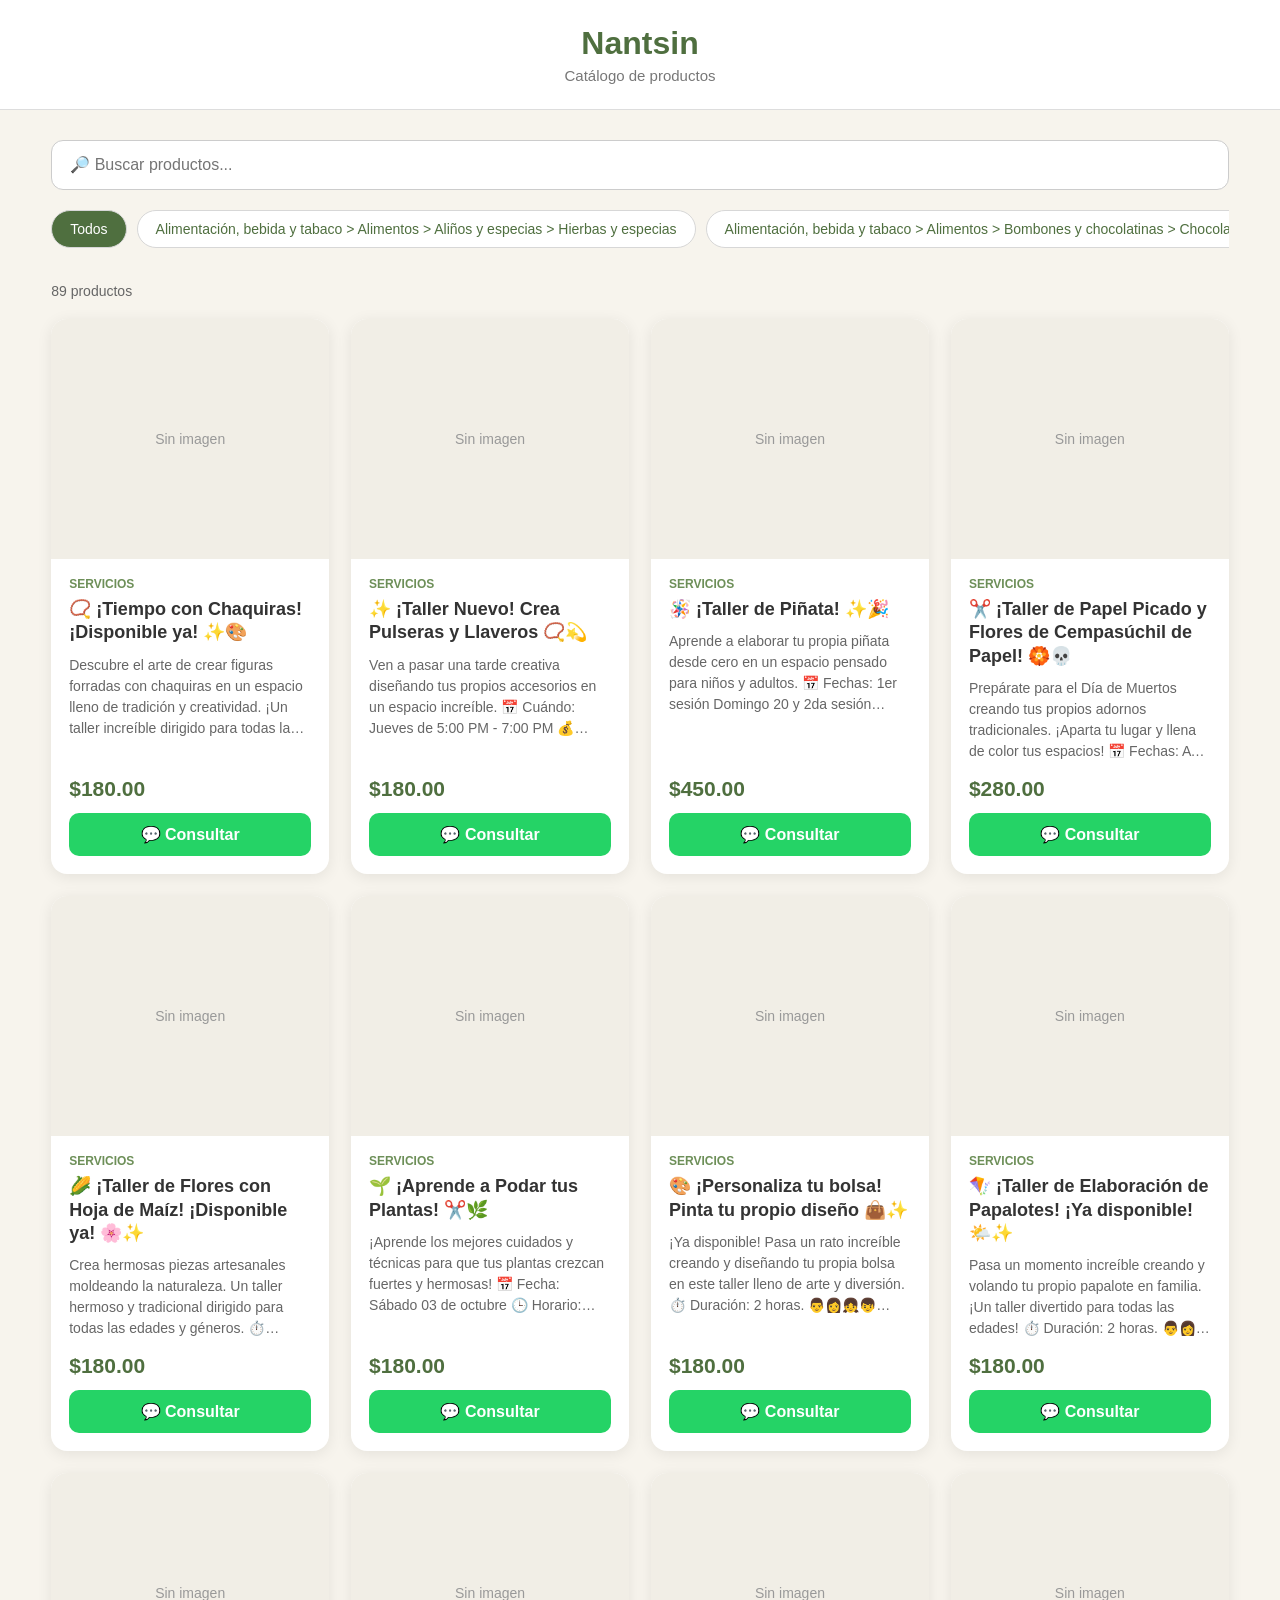
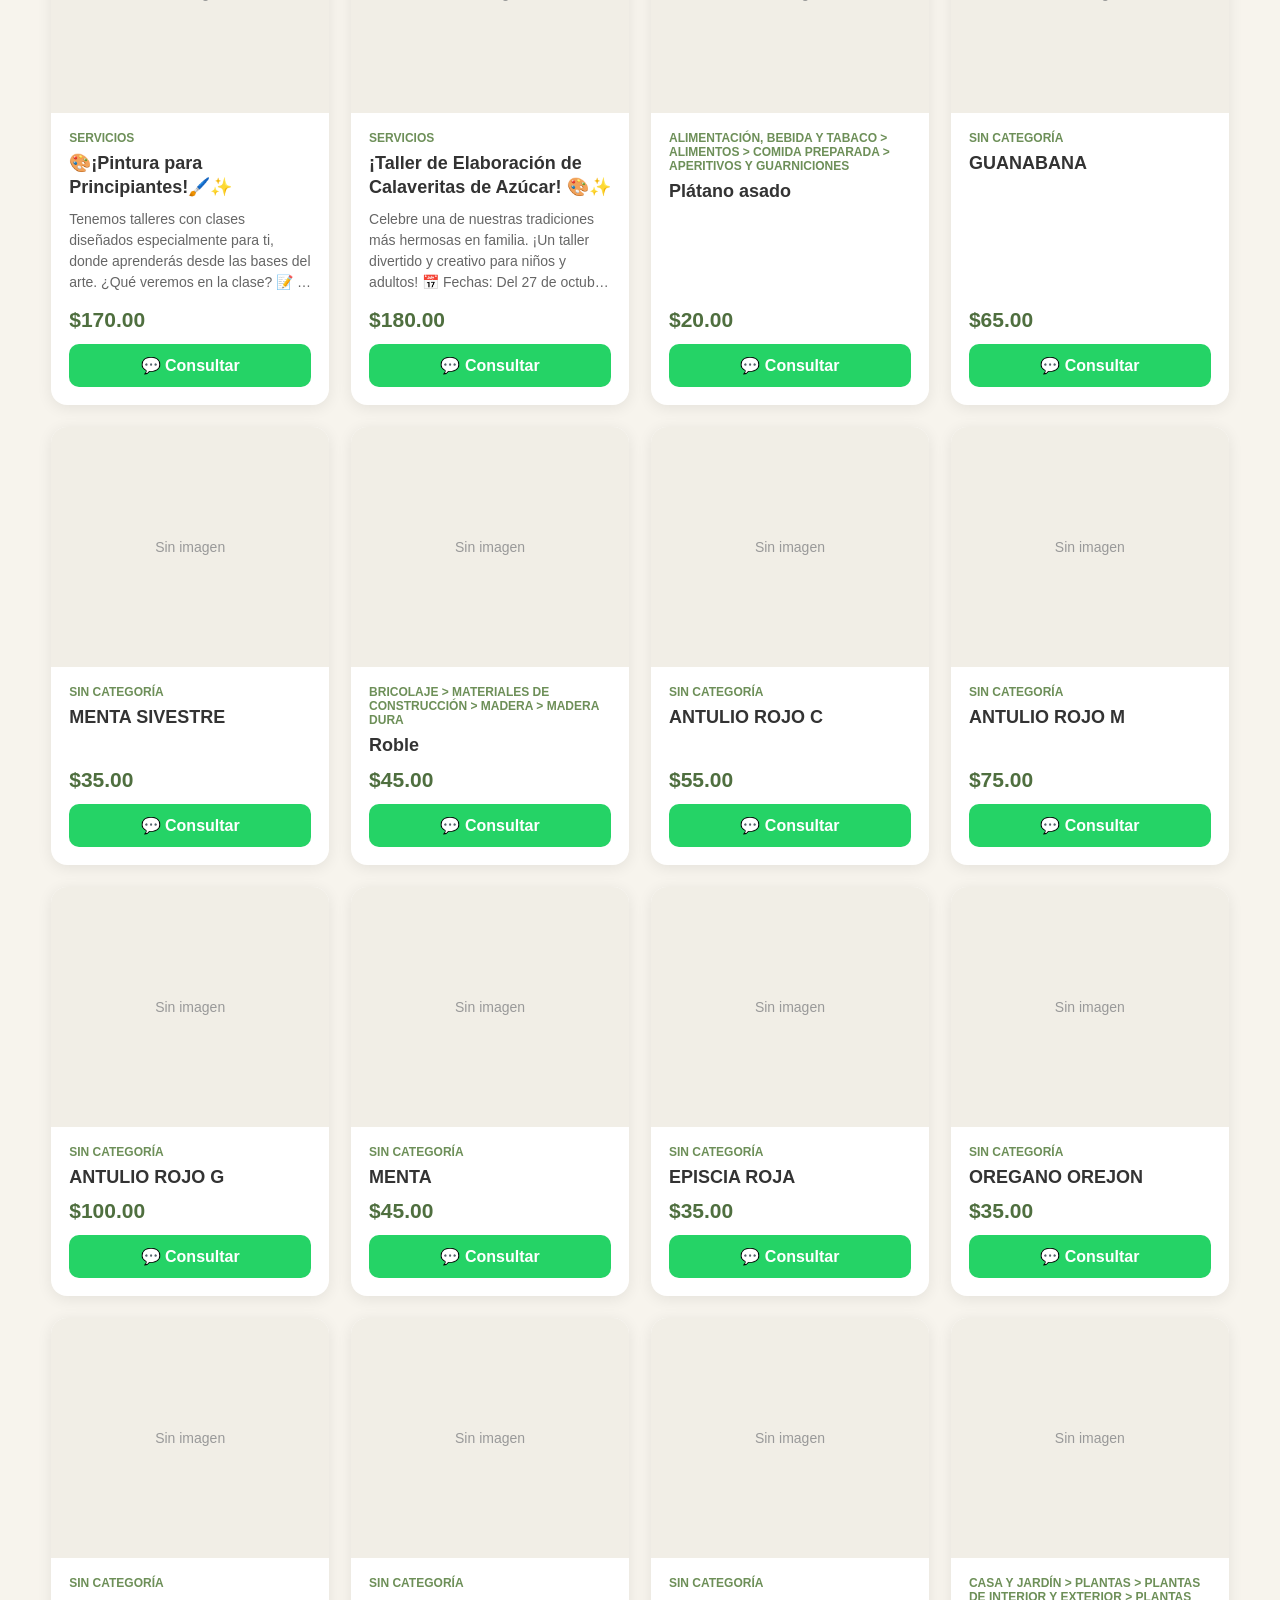
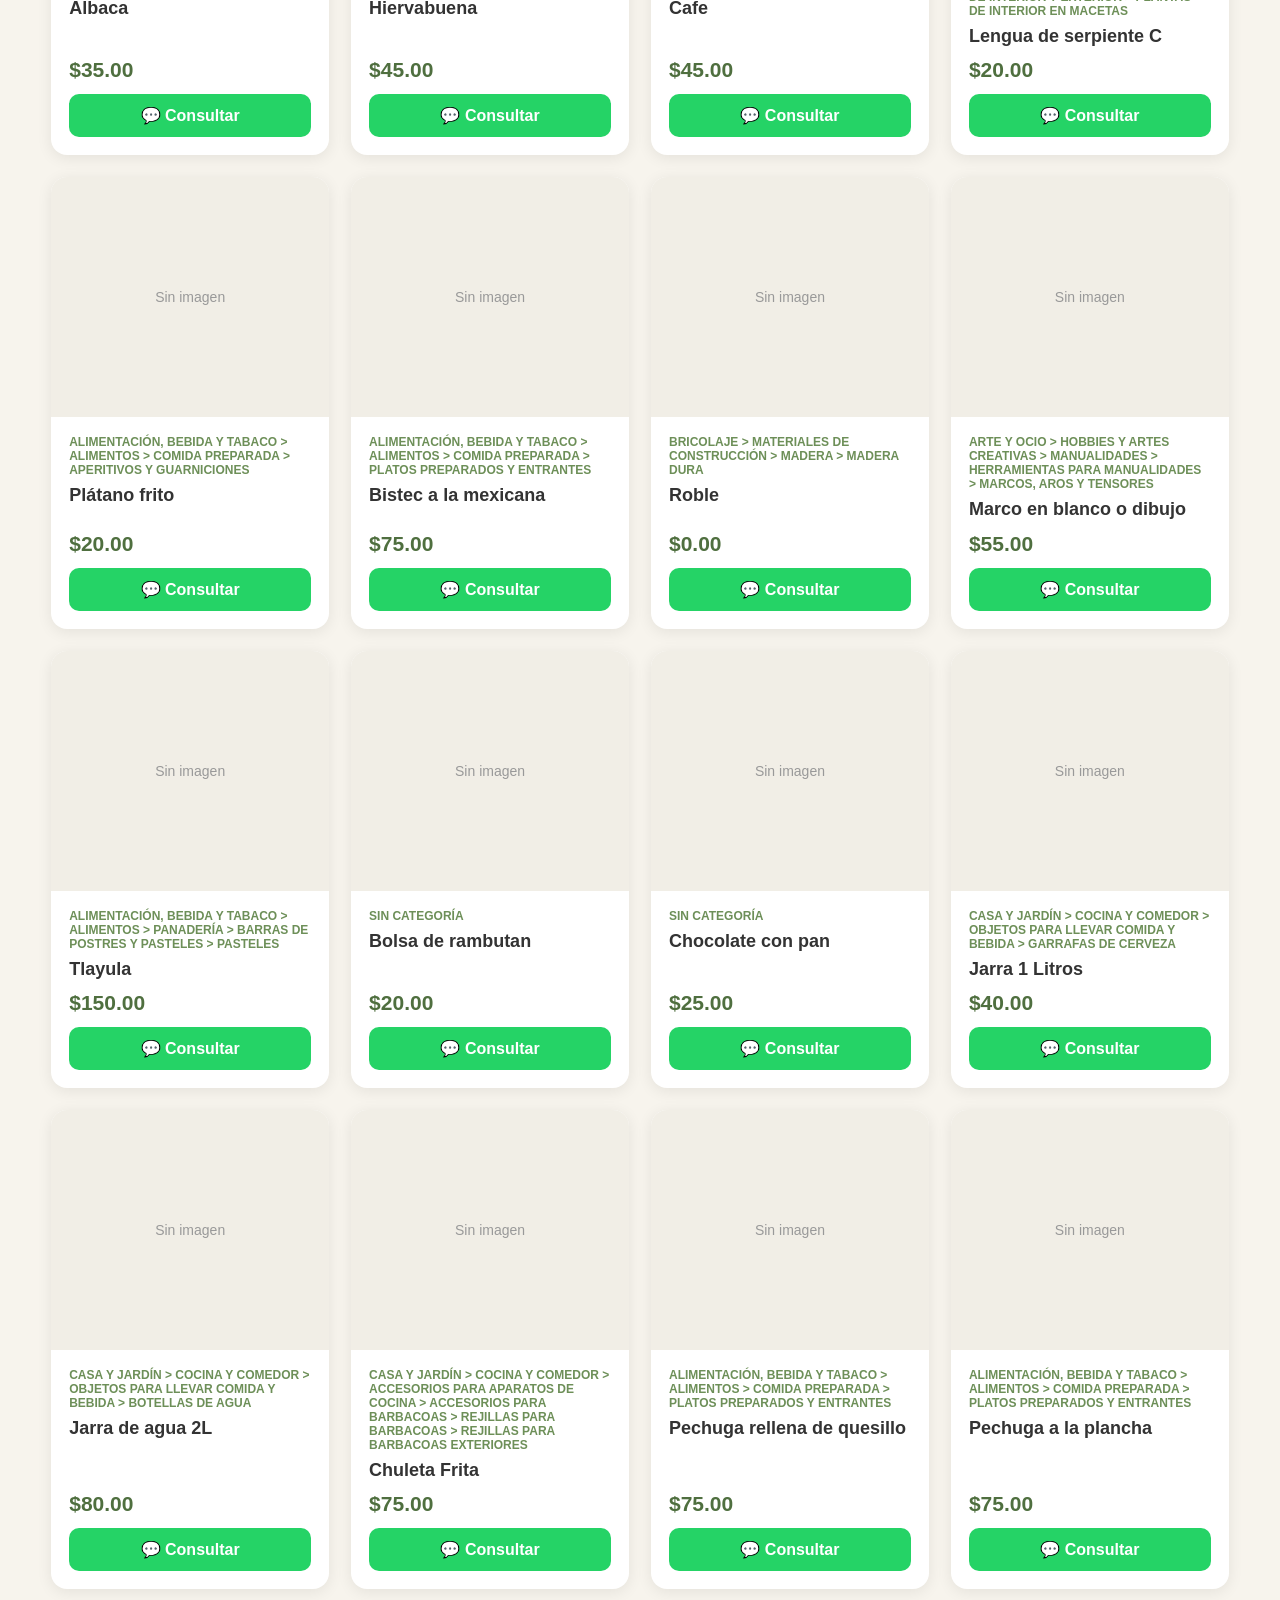
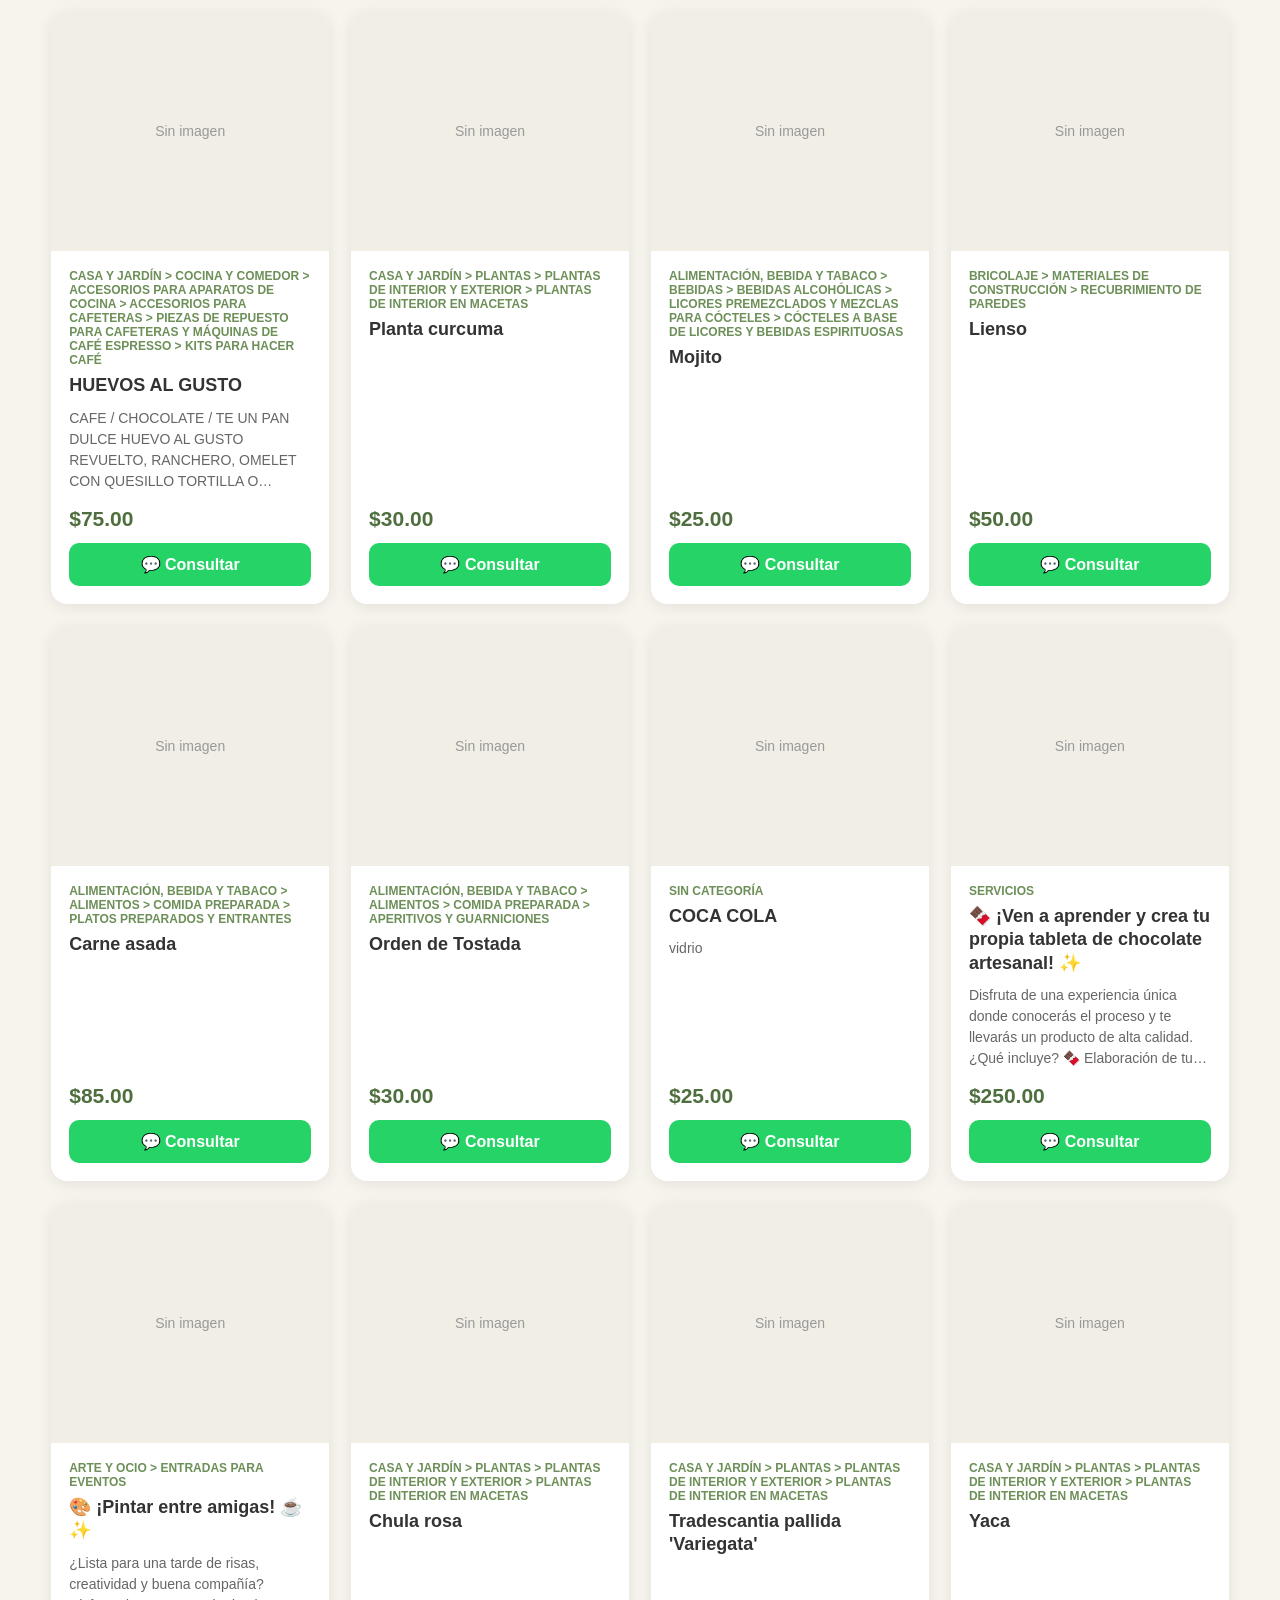
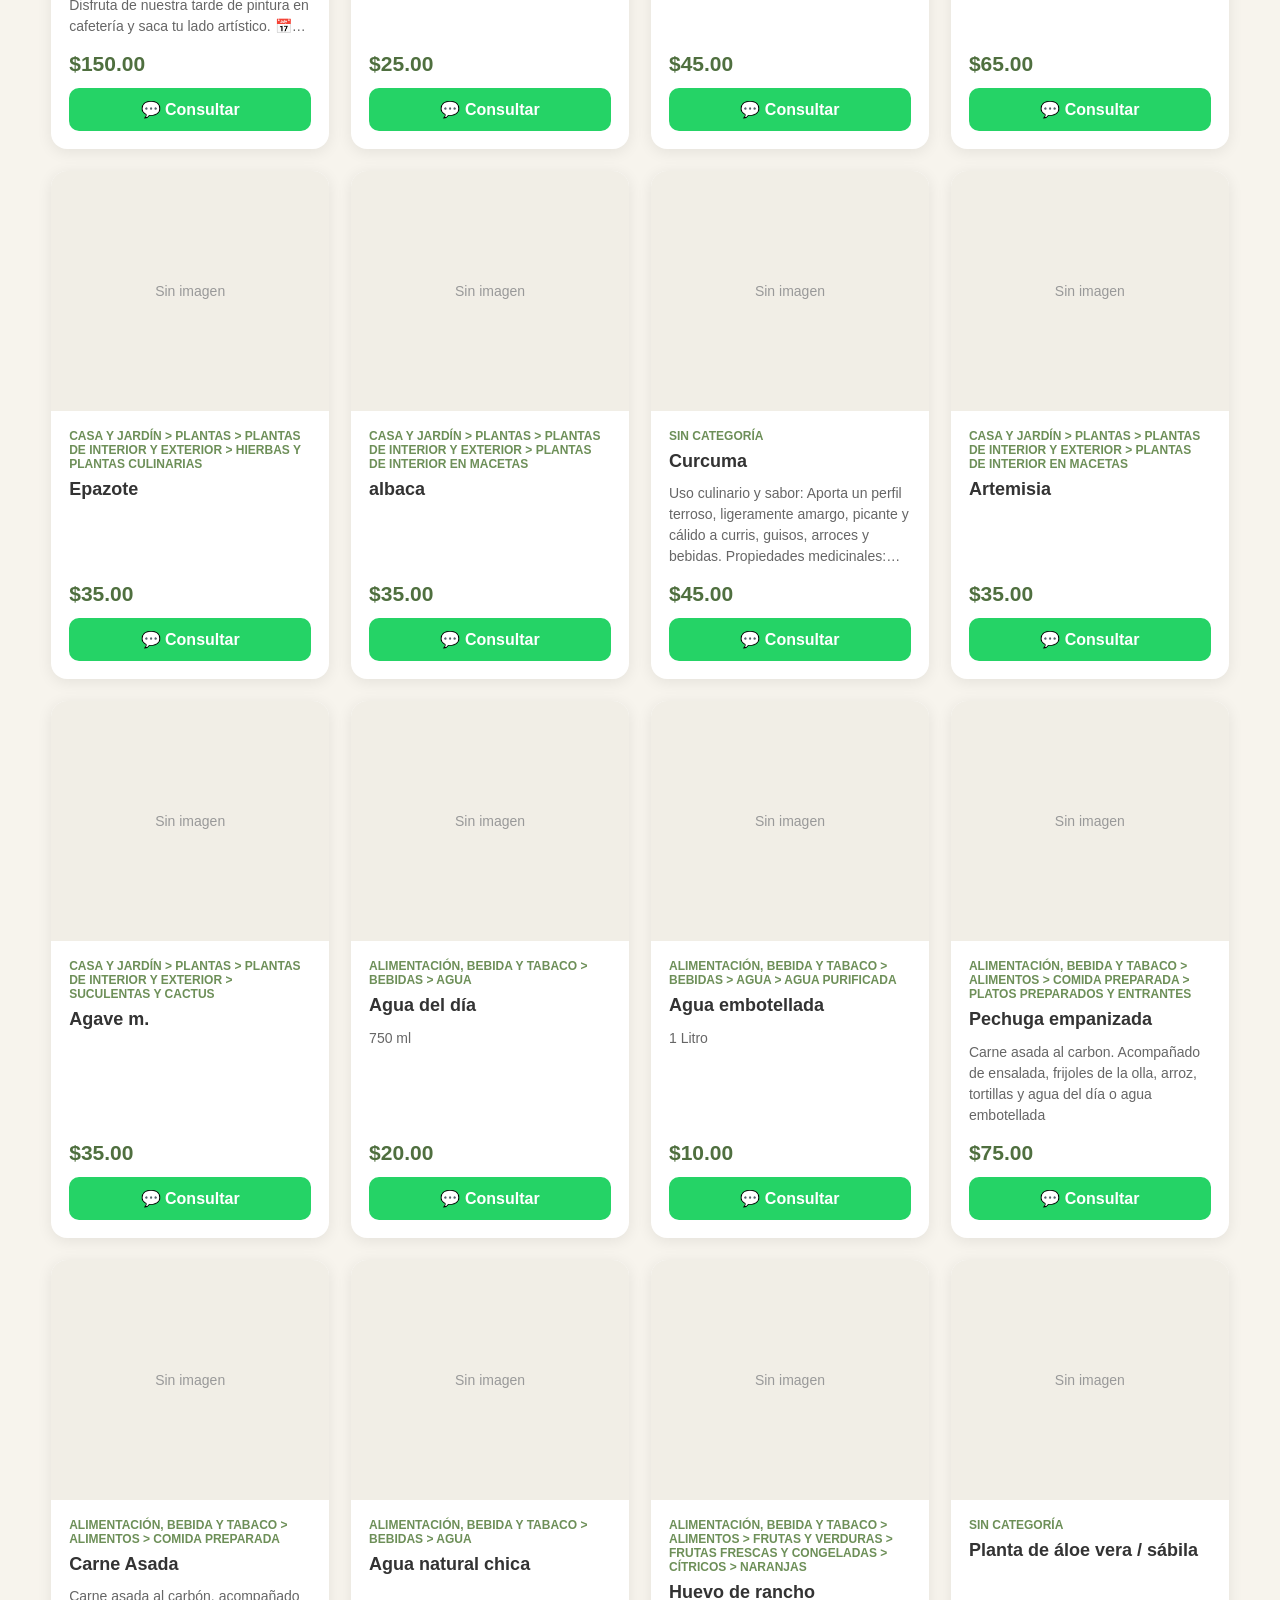
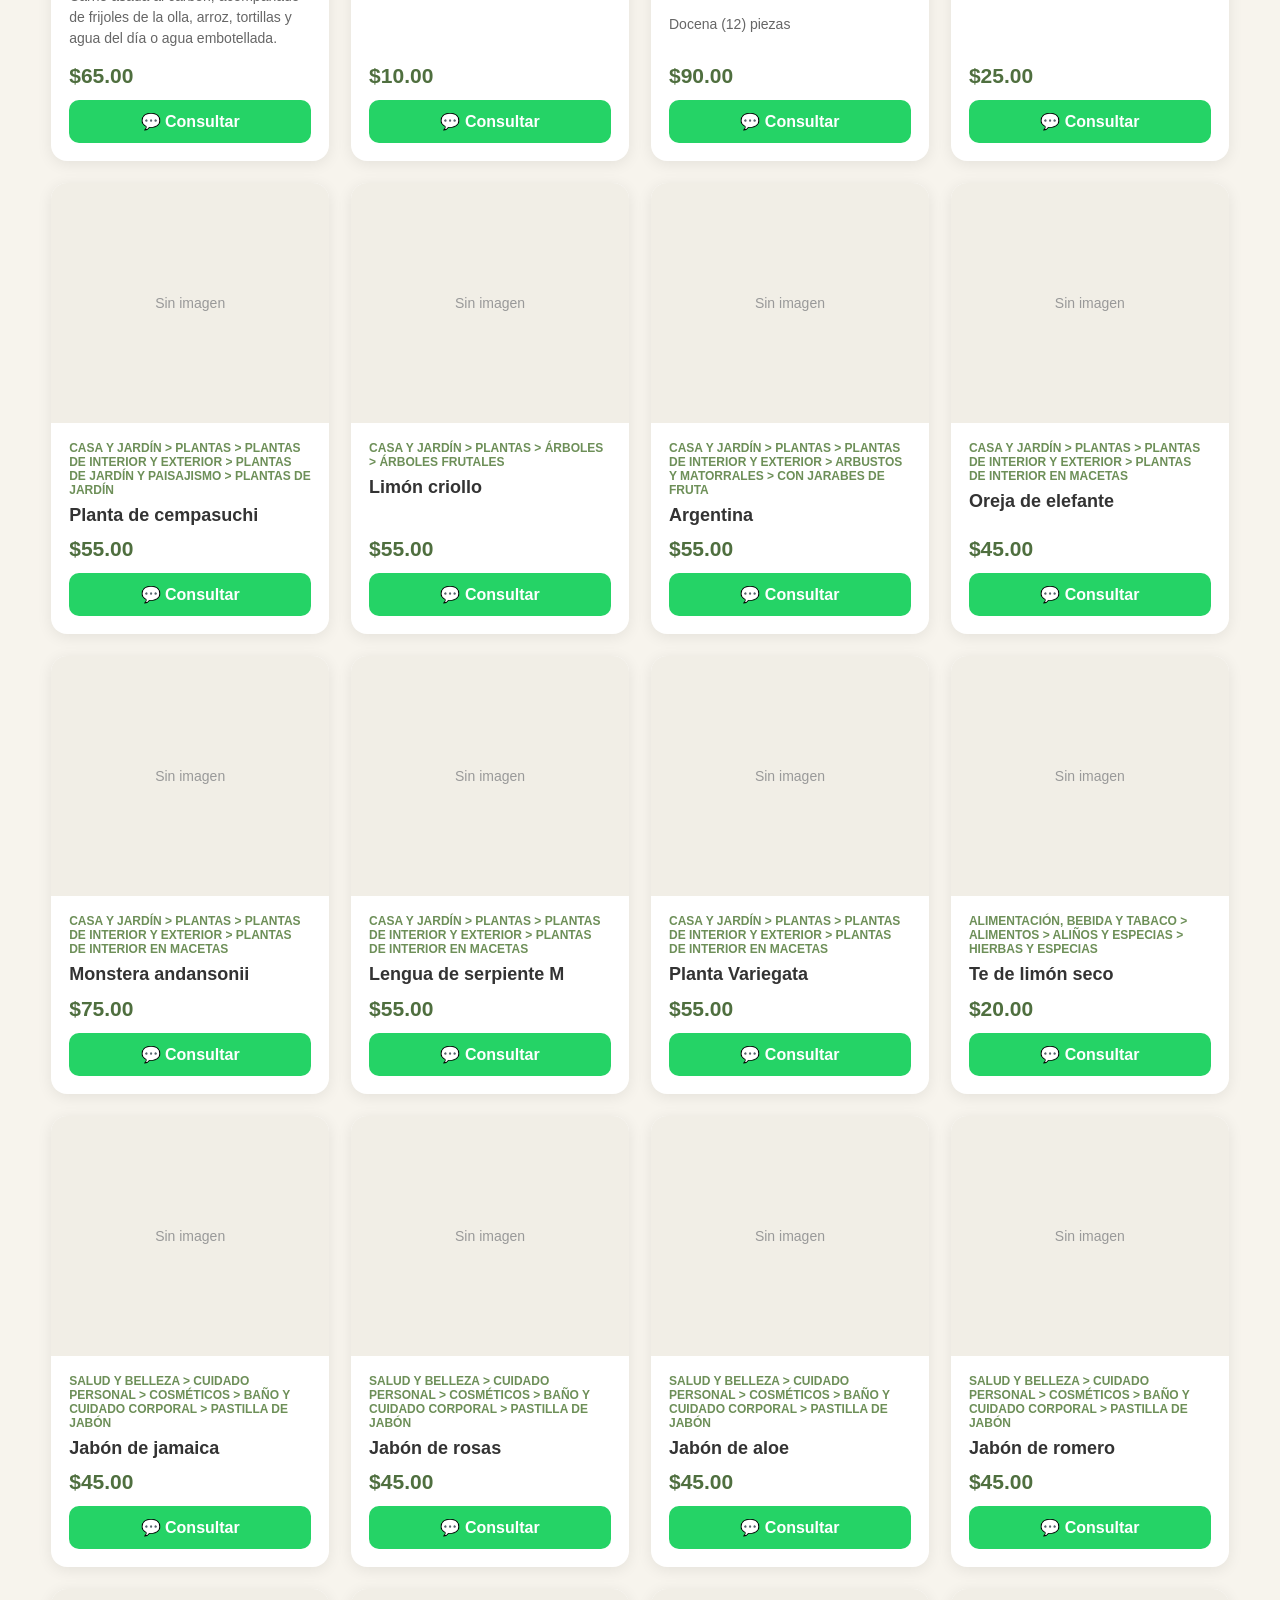
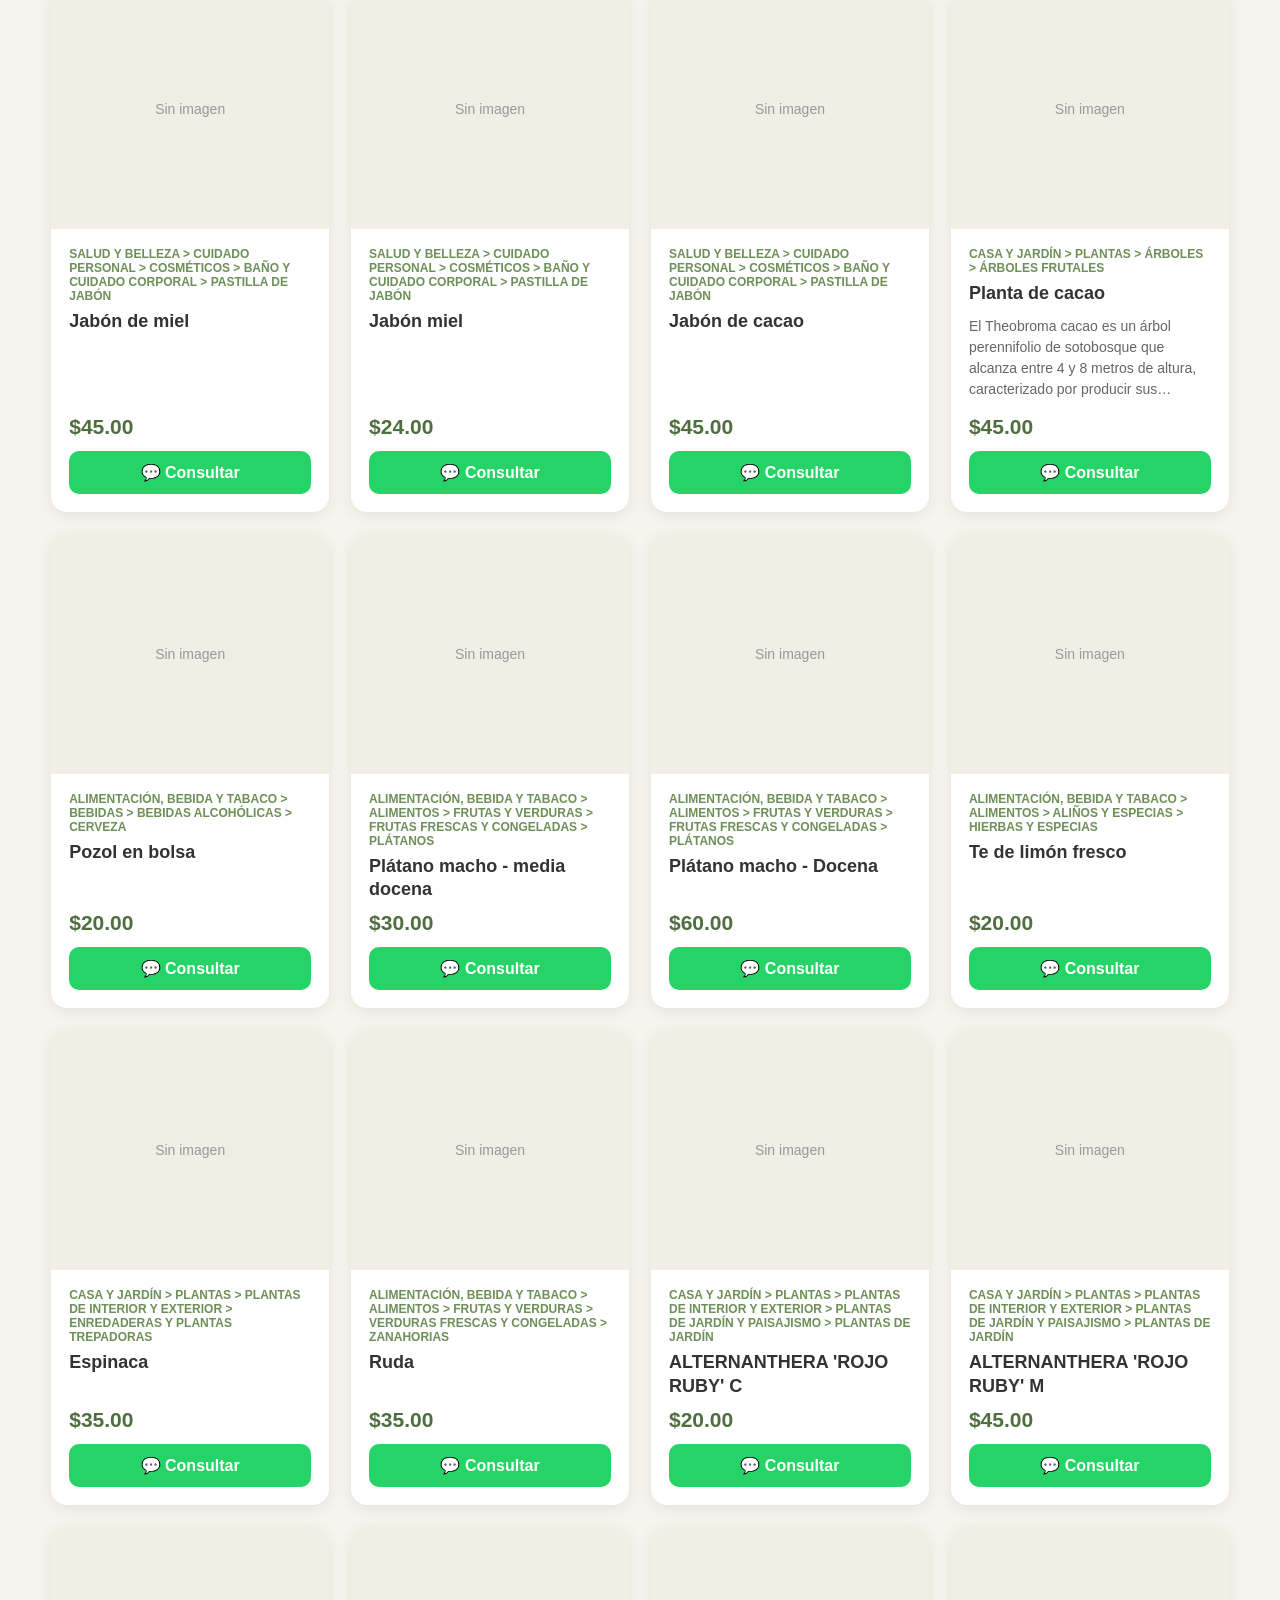
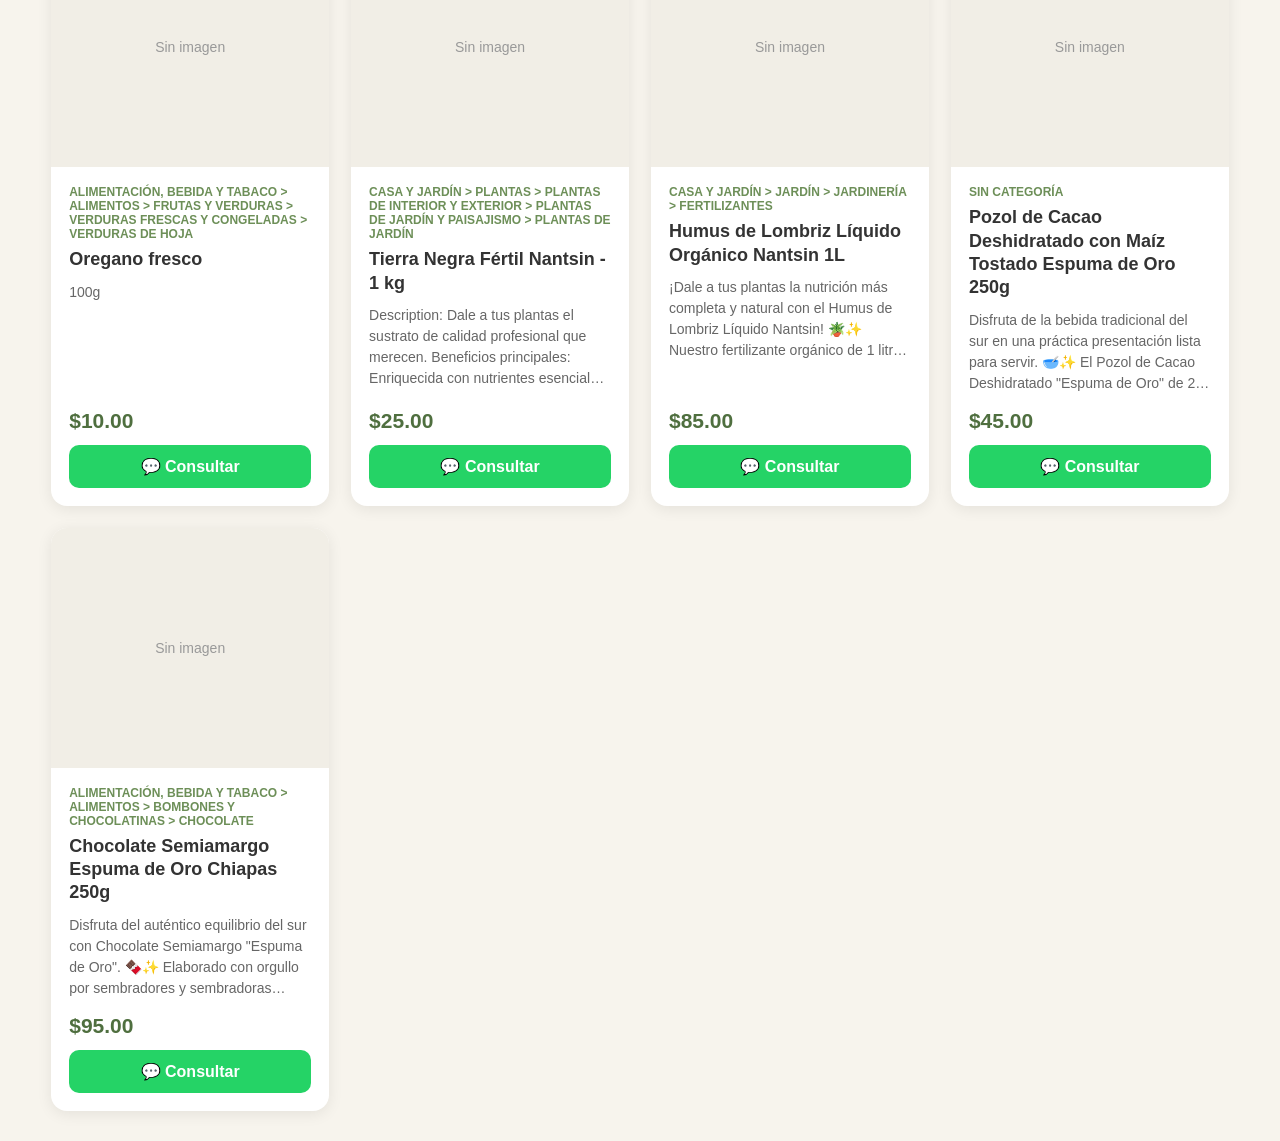
==== catalog.html @ 52c63699 "Update catalog.html" ====
<!DOCTYPE html>
<html lang="es">
<head>
    <meta charset="UTF-8">

    <meta name="viewport" content="width=device-width, initial-scale=1.0">

    <title>Catálogo | Nantsin</title>

    <meta
        name="description"
        content="Catálogo de productos Nantsin"
    >

    <style>
        * {
            box-sizing: border-box;
            margin: 0;
            padding: 0;
        }

        body {
            font-family: Arial, Helvetica, sans-serif;
            background: #f7f4ed;
            color: #333;
        }

        /* =========================
           ENCABEZADO
        ========================= */

        header {
            background: #ffffff;
            border-bottom: 1px solid #ddd;
            padding: 25px 20px;
            text-align: center;
            position: sticky;
            top: 0;
            z-index: 100;
        }

        .logo {
            font-size: 32px;
            font-weight: bold;
            color: #4f6f3f;
            margin-bottom: 5px;
        }

        .subtitle {
            color: #777;
            font-size: 15px;
        }

        /* =========================
           CONTENEDOR
        ========================= */

        .container {
            width: 92%;
            max-width: 1300px;
            margin: 30px auto;
        }

        /* =========================
           BUSCADOR
        ========================= */

        .search-container {
            margin-bottom: 20px;
        }

        #search {
            width: 100%;
            padding: 15px 18px;
            border: 1px solid #ccc;
            border-radius: 12px;
            font-size: 16px;
            outline: none;
            background: white;
        }

        #search:focus {
            border-color: #6d8f58;
            box-shadow: 0 0 0 3px rgba(109, 143, 88, 0.12);
        }

        /* =========================
           CATEGORÍAS
        ========================= */

        .categories {
            display: flex;
            gap: 10px;
            overflow-x: auto;
            padding-bottom: 10px;
            margin-bottom: 25px;
        }

        .category-btn {
            border: none;
            background: white;
            color: #4f6f3f;
            border: 1px solid #d7d7d7;
            padding: 10px 18px;
            border-radius: 25px;
            cursor: pointer;
            white-space: nowrap;
            font-size: 14px;
        }

        .category-btn:hover,
        .category-btn.active {
            background: #4f6f3f;
            color: white;
        }

        /* =========================
           CONTADOR
        ========================= */

        .results-info {
            margin-bottom: 20px;
            color: #666;
            font-size: 14px;
        }

        /* =========================
           PRODUCTOS
        ========================= */

        #products {
            display: grid;
            grid-template-columns: repeat(4, 1fr);
            gap: 22px;
        }

        .product-card {
            background: white;
            border-radius: 16px;
            overflow: hidden;
            box-shadow: 0 3px 15px rgba(0,0,0,0.08);
            transition: transform 0.2s ease, box-shadow 0.2s ease;
            display: flex;
            flex-direction: column;
        }

        .product-card:hover {
            transform: translateY(-4px);
            box-shadow: 0 8px 25px rgba(0,0,0,0.12);
        }

        .product-image-container {
            width: 100%;
            height: 240px;
            background: #f1eee6;
            overflow: hidden;
        }

        .product-image {
            width: 100%;
            height: 100%;
            object-fit: cover;
            display: block;
        }

        .no-image {
            width: 100%;
            height: 100%;
            display: flex;
            align-items: center;
            justify-content: center;
            color: #999;
            font-size: 14px;
        }

        .product-info {
            padding: 18px;
            display: flex;
            flex-direction: column;
            flex: 1;
        }

        .product-category {
            font-size: 12px;
            color: #6d8f58;
            font-weight: bold;
            text-transform: uppercase;
            margin-bottom: 7px;
        }

        .product-title {
            font-size: 18px;
            line-height: 1.3;
            margin-bottom: 10px;
            color: #333;
        }

        .product-description {
            font-size: 14px;
            line-height: 1.5;
            color: #666;
            margin-bottom: 15px;

            display: -webkit-box;
            -webkit-line-clamp: 4;
            -webkit-box-orient: vertical;
            overflow: hidden;
        }

        .product-bottom {
            margin-top: auto;
        }

        .product-price {
            font-size: 21px;
            font-weight: bold;
            color: #4f6f3f;
            margin-bottom: 12px;
        }

        .whatsapp-btn {
            display: block;
            width: 100%;
            padding: 12px;
            background: #25D366;
            color: white;
            text-align: center;
            text-decoration: none;
            border-radius: 10px;
            font-weight: bold;
            transition: background 0.2s ease;
        }

        .whatsapp-btn:hover {
            background: #1ebe5d;
        }

        /* =========================
           CARGANDO
        ========================= */

        #loading {
            text-align: center;
            padding: 60px 20px;
            color: #777;
            font-size: 18px;
        }

        /* =========================
           SIN RESULTADOS
        ========================= */

        #no-results {
            display: none;
            text-align: center;
            padding: 60px 20px;
            color: #777;
        }

        /* =========================
           MODAL
        ========================= */

        .modal {
            display: none;
            position: fixed;
            z-index: 1000;
            left: 0;
            top: 0;
            width: 100%;
            height: 100%;
            background: rgba(0,0,0,0.65);
            padding: 20px;
            overflow-y: auto;
        }

        .modal-content {
            background: white;
            width: 100%;
            max-width: 900px;
            margin: 40px auto;
            border-radius: 18px;
            overflow: hidden;
            position: relative;
        }

        .close-modal {
            position: absolute;
            right: 15px;
            top: 10px;
            width: 40px;
            height: 40px;
            border: none;
            border-radius: 50%;
            background: rgba(0,0,0,0.6);
            color: white;
            font-size: 25px;
            cursor: pointer;
            z-index: 5;
        }

        .modal-body {
            display: grid;
            grid-template-columns: 1fr 1fr;
        }

        .modal-image {
            width: 100%;
            min-height: 400px;
            object-fit: cover;
        }

        .modal-info {
            padding: 35px;
        }

        .modal-category {
            color: #6d8f58;
            font-weight: bold;
            font-size: 13px;
            text-transform: uppercase;
            margin-bottom: 10px;
        }

        .modal-title {
            font-size: 30px;
            margin-bottom: 15px;
            line-height: 1.2;
        }

        .modal-price {
            color: #4f6f3f;
            font-size: 27px;
            font-weight: bold;
            margin-bottom: 20px;
        }

        .modal-description {
            color: #555;
            line-height: 1.6;
            font-size: 15px;
            margin-bottom: 25px;
        }

        .modal-description p {
            margin-bottom: 10px;
        }

        .modal-description ul {
            margin-left: 20px;
            margin-bottom: 15px;
        }

        .modal-whatsapp {
            display: block;
            width: 100%;
            background: #25D366;
            color: white;
            padding: 15px;
            border-radius: 10px;
            text-align: center;
            text-decoration: none;
            font-weight: bold;
            font-size: 16px;
        }

        /* =========================
           RESPONSIVE
        ========================= */

        @media (max-width: 1100px) {

            #products {
                grid-template-columns: repeat(3, 1fr);
            }
        }

        @media (max-width: 800px) {

            #products {
                grid-template-columns: repeat(2, 1fr);
            }

            .modal-body {
                grid-template-columns: 1fr;
            }

            .modal-image {
                min-height: 280px;
                max-height: 400px;
            }

            .modal-info {
                padding: 25px;
            }
        }

        @media (max-width: 520px) {

            header {
                padding: 18px 15px;
            }

            .logo {
                font-size: 26px;
            }

            .container {
                width: 94%;
                margin: 20px auto;
            }

            #products {
                grid-template-columns: 1fr;
            }

            .product-image-container {
                height: 270px;
            }

            .modal {
                padding: 10px;
            }

            .modal-content {
                margin: 20px auto;
            }

            .modal-title {
                font-size: 24px;
            }
        }
    </style>
</head>

<body>

    <!-- =========================
         ENCABEZADO
    ========================== -->

    <header>

        <div class="logo">
            Nantsin
        </div>

        <div class="subtitle">
            Catálogo de productos
        </div>

    </header>


    <!-- =========================
         CONTENIDO
    ========================== -->

    <main class="container">

        <!-- BUSCADOR -->

        <div class="search-container">

            <input
                type="search"
                id="search"
                placeholder="🔎 Buscar productos..."
                autocomplete="off"
            >

        </div>


        <!-- CATEGORÍAS -->

        <div
            class="categories"
            id="categories"
        >

            <button
                class="category-btn active"
                data-category="all"
            >
                Todos
            </button>

        </div>


        <!-- INFORMACIÓN -->

        <div
            class="results-info"
            id="results-info"
        >
            Cargando productos...
        </div>


        <!-- CARGANDO -->

        <div id="loading">
            Cargando catálogo...
        </div>


        <!-- PRODUCTOS -->

        <div
            id="products"
            style="display:none;"
        >
        </div>


        <!-- SIN RESULTADOS -->

        <div id="no-results">

            <h2>No encontramos productos</h2>

            <p>
                Intenta con otra palabra o categoría.
            </p>

        </div>

    </main>


    <!-- =========================
         MODAL PRODUCTO
    ========================== -->

    <div
        class="modal"
        id="product-modal"
    >

        <div class="modal-content">

            <button
                class="close-modal"
                id="close-modal"
                aria-label="Cerrar"
            >
                ×
            </button>

            <div class="modal-body">

                <img
                    id="modal-image"
                    class="modal-image"
                    src=""
                    alt=""
                >

                <div class="modal-info">

                    <div
                        id="modal-category"
                        class="modal-category"
                    >
                    </div>

                    <h2
                        id="modal-title"
                        class="modal-title"
                    >
                    </h2>

                    <div
                        id="modal-price"
                        class="modal-price"
                    >
                    </div>

                    <div
                        id="modal-description"
                        class="modal-description"
                    >
                    </div>

                    <a
                        id="modal-whatsapp"
                        class="modal-whatsapp"
                        href="#"
                        target="_blank"
                    >
                        💬 Consultar por WhatsApp
                    </a>

                </div>

            </div>

        </div>

    </div>


    <!-- =========================
         JAVASCRIPT
    ========================== -->

    <script>

        /*
        ========================================
        CONFIGURACIÓN
        ========================================
        */

        const CSV_FILE = "products_export_1.csv";

        const WHATSAPP_NUMBER = "525584038535";


        /*
        ========================================
        VARIABLES
        ========================================
        */

        let products = [];

        let filteredProducts = [];

        let currentCategory = "all";


        /*
        ========================================
        ELEMENTOS HTML
        ========================================
        */

        const productsContainer =
            document.getElementById("products");

        const loading =
            document.getElementById("loading");

        const noResults =
            document.getElementById("no-results");

        const resultsInfo =
            document.getElementById("results-info");

        const searchInput =
            document.getElementById("search");

        const categoriesContainer =
            document.getElementById("categories");

        const modal =
            document.getElementById("product-modal");

        const closeModal =
            document.getElementById("close-modal");


        /*
        ========================================
        CARGAR CSV
        ========================================
        */

        async function loadCSV() {

            try {

                const response =
                    await fetch(CSV_FILE);

                if (!response.ok) {

                    throw new Error(
                        "No se pudo cargar el CSV"
                    );

                }

                const csvText =
                    await response.text();

                products =
                    parseCSV(csvText);

                /*
                Eliminar productos duplicados
                que Shopify genera por las imágenes
                adicionales.
                */

                products =
                    removeDuplicates(products);

                /*
                Solo productos activos
                y publicados.
                */

                products =
                    products.filter(product => {

                        const status =
                            String(product.Status || "")
                                .toLowerCase()
                                .trim();

                        const published =
                            String(product.Published || "")
                                .toLowerCase()
                                .trim();

                        return (
                            status === "active" &&
                            published === "true"
                        );

                    });


                filteredProducts =
                    [...products];


                createCategories();

                renderProducts();

                loading.style.display =
                    "none";

                productsContainer.style.display =
                    "grid";

            }

            catch (error) {

                console.error(error);

                loading.innerHTML = `
                    <p>
                        ❌ No se pudo cargar el catálogo.
                    </p>

                    <p style="font-size:14px;margin-top:10px;">
                        Verifica que
                        <strong>products_export_1.csv</strong>
                        esté en la misma carpeta que
                        <strong>catalog.html</strong>.
                    </p>
                `;

            }

        }


        /*
        ========================================
        PARSER CSV
        ========================================
        */

        function parseCSV(text) {

            const rows = [];

            let row = [];

            let value = "";

            let insideQuotes = false;


            for (let i = 0; i < text.length; i++) {

                const char = text[i];

                const nextChar =
                    text[i + 1];


                /*
                Comillas
                */

                if (char === '"') {

                    if (
                        insideQuotes &&
                        nextChar === '"'
                    ) {

                        value += '"';

                        i++;

                    }

                    else {

                        insideQuotes =
                            !insideQuotes;

                    }

                }


                /*
                Coma
                */

                else if (
                    char === "," &&
                    !insideQuotes
                ) {

                    row.push(value);

                    value = "";

                }


                /*
                Salto de línea
                */

                else if (
                    (char === "\n" || char === "\r") &&
                    !insideQuotes
                ) {

                    if (
                        char === "\r" &&
                        nextChar === "\n"
                    ) {

                        i++;

                    }

                    row.push(value);

                    value = "";

                    if (row.length > 1) {

                        rows.push(row);

                    }

                    row = [];

                }


                else {

                    value += char;

                }

            }


            /*
            Última fila
            */

            if (value.length > 0 || row.length > 0) {

                row.push(value);

                rows.push(row);

            }


            if (rows.length === 0) {

                return [];

            }


            /*
            Primera fila = encabezados
            */

            const headers =
                rows[0].map(header =>
                    header.trim()
                );


            /*
            Convertir filas a objetos
            */

            return rows
                .slice(1)
                .map(row => {

                    const product = {};

                    headers.forEach(
                        (header, index) => {

                            product[header] =
                                row[index] || "";

                        }
                    );

                    return product;

                });

        }


        /*
        ========================================
        ELIMINAR DUPLICADOS
        ========================================
        */

        function removeDuplicates(list) {

            const unique = new Map();


            list.forEach(product => {

                const handle =
                    product.Handle;

                if (!handle) {

                    return;

                }


                /*
                Si ya existe el producto,
                conservamos la primera imagen.
                */

                if (!unique.has(handle)) {

                    unique.set(
                        handle,
                        product
                    );

                }

            });


            return Array.from(
                unique.values()
            );

        }


        /*
        ========================================
        CATEGORÍAS
        ========================================
        */

        function createCategories() {

            const categorySet =
                new Set();


            products.forEach(product => {

                const category =
                    product["Product Category"];

                if (category) {

                    categorySet.add(
                        category.trim()
                    );

                }

            });


            Array.from(categorySet)
                .sort()
                .forEach(category => {

                    const button =
                        document.createElement("button");

                    button.className =
                        "category-btn";

                    button.dataset.category =
                        category;

                    button.textContent =
                        category;

                    categoriesContainer
                        .appendChild(button);

                });


            /*
            Eventos
            */

            document
                .querySelectorAll(".category-btn")
                .forEach(button => {

                    button.addEventListener(
                        "click",
                        () => {

                            document
                                .querySelectorAll(
                                    ".category-btn"
                                )
                                .forEach(btn =>
                                    btn.classList.remove(
                                        "active"
                                    )
                                );


                            button.classList.add(
                                "active"
                            );


                            currentCategory =
                                button.dataset.category;


                            filterProducts();

                        }
                    );

                });

        }


        /*
        ========================================
        FILTRAR PRODUCTOS
        ========================================
        */

        function filterProducts() {

            const search =
                searchInput.value
                    .toLowerCase()
                    .trim();


            filteredProducts =
                products.filter(product => {

                    const title =
                        String(
                            product.Title || ""
                        ).toLowerCase();


                    const description =
                        String(
                            product["Body (HTML)"] || ""
                        ).toLowerCase();


                    const category =
                        String(
                            product["Product Category"] || ""
                        ).toLowerCase();


                    /*
                    Buscar
                    */

                    const matchesSearch =
                        !search ||
                        title.includes(search) ||
                        description.includes(search) ||
                        category.includes(search);


                    /*
                    Categoría
                    */

                    const matchesCategory =
                        currentCategory === "all" ||
                        product["Product Category"] ===
                        currentCategory;


                    return (
                        matchesSearch &&
                        matchesCategory
                    );

                });


            renderProducts();

        }


        /*
        ========================================
        BUSCADOR
        ========================================
        */

        searchInput.addEventListener(
            "input",
            filterProducts
        );


        /*
        ========================================
        MOSTRAR PRODUCTOS
        ========================================
        */

        function renderProducts() {

            productsContainer.innerHTML = "";


            resultsInfo.textContent =
                `${filteredProducts.length} producto${
                    filteredProducts.length !== 1
                        ? "s"
                        : ""
                }`;


            if (
                filteredProducts.length === 0
            ) {

                noResults.style.display =
                    "block";

                productsContainer.style.display =
                    "none";

                return;

            }


            noResults.style.display =
                "none";

            productsContainer.style.display =
                "grid";


            filteredProducts.forEach(
                (product, index) => {

                    const card =
                        createProductCard(
                            product,
                            index
                        );

                    productsContainer
                        .appendChild(card);

                }
            );

        }


        /*
        ========================================
        CREAR TARJETA
        ========================================
        */

        function createProductCard(
            product,
            index
        ) {

            const card =
                document.createElement("article");

            card.className =
                "product-card";


            /*
            Datos
            */

            const title =
                product.Title ||
                "Producto sin nombre";


            const category =
                product["Product Category"] ||
                "";


            const description =
                cleanDescription(
                    product["Body (HTML)"] ||
                    ""
                );


            const image =
                product["Image Src"] ||
                "";


            const price =
                product["Variant Price"];


            /*
            Imagen
            */

            let imageHTML = "";

            if (image) {

                imageHTML = `
                    <img
                        class="product-image"
                        src="${escapeHTML(image)}"
                        alt="${escapeHTML(title)}"
                        loading="lazy"
                        onerror="this.parentElement.innerHTML='<div class=&quot;no-image&quot;>Sin imagen</div>'"
                    >
                `;

            }

            else {

                imageHTML = `
                    <div class="no-image">
                        Sin imagen
                    </div>
                `;

            }


            /*
            Precio
            */

            let priceHTML = "";

            if (price) {

                priceHTML =
                    formatPrice(price);

            }
            else {

                priceHTML =
                    "Consultar";

            }


            /*
            WhatsApp
            */

            const whatsappMessage =
                `Hola, me interesa el producto: ${title}`;


            const whatsappURL =
                `https://wa.me/${WHATSAPP_NUMBER}?text=${
                    encodeURIComponent(
                        whatsappMessage
                    )
                }`;


            /*
            HTML
            */

            card.innerHTML = `

                <div
                    class="product-image-container"
                >

                    ${imageHTML}

                </div>


                <div class="product-info">

                    ${
                        category
                        ? `
                            <div class="product-category">
                                ${escapeHTML(category)}
                            </div>
                        `
                        : ""
                    }


                    <h2 class="product-title">
                        ${escapeHTML(title)}
                    </h2>


                    ${
                        description
                        ? `
                            <div class="product-description">
                                ${escapeHTML(description)}
                            </div>
                        `
                        : ""
                    }


                    <div class="product-bottom">

                        <div class="product-price">
                            ${priceHTML}
                        </div>


                        <a
                            href="${whatsappURL}"
                            target="_blank"
                            class="whatsapp-btn"
                        >
                            💬 Consultar
                        </a>

                    </div>

                </div>

            `;


            /*
            Abrir detalle
            al hacer clic en la tarjeta
            */

            card.addEventListener(
                "click",
                function(event) {

                    /*
                    Si hizo clic en WhatsApp,
                    no abrir modal.
                    */

                    if (
                        event.target.closest(
                            ".whatsapp-btn"
                        )
                    ) {

                        return;

                    }


                    openModal(product);

                }
            );


            return card;

        }


        /*
        ========================================
        MODAL
        ========================================
        */

        function openModal(product) {

            const title =
                product.Title ||
                "Producto";


            const category =
                product["Product Category"] ||
                "";


            const image =
                product["Image Src"] ||
                "";


            const price =
                product["Variant Price"];


            const description =
                product["Body (HTML)"] ||
                "";


            /*
            Datos
            */

            document.getElementById(
                "modal-title"
            ).textContent =
                title;


            document.getElementById(
                "modal-category"
            ).textContent =
                category;


            document.getElementById(
                "modal-price"
            ).textContent =
                price
                    ? formatPrice(price)
                    : "Consultar";


            /*
            Descripción

            Aquí sí permitimos el HTML
            proveniente del CSV porque
            viene de Body (HTML).
            */

            document.getElementById(
                "modal-description"
            ).innerHTML =
                sanitizeHTML(description);


            /*
            Imagen
            */

            const modalImage =
                document.getElementById(
                    "modal-image"
                );


            if (image) {

                modalImage.src =
                    image;

                modalImage.alt =
                    title;

                modalImage.style.display =
                    "block";

            }

            else {

                modalImage.style.display =
                    "none";

            }


            /*
            WhatsApp
            */

            const message =
                `Hola, me interesa el producto: ${title}`;


            document.getElementById(
                "modal-whatsapp"
            ).href =
                `https://wa.me/${WHATSAPP_NUMBER}?text=${
                    encodeURIComponent(message)
                }`;


            /*
            Mostrar
            */

            modal.style.display =
                "block";


            document.body.style.overflow =
                "hidden";

        }


        /*
        ========================================
        CERRAR MODAL
        ========================================
        */

        function closeProductModal() {

            modal.style.display =
                "none";

            document.body.style.overflow =
                "";

        }


        closeModal.addEventListener(
            "click",
            closeProductModal
        );


        modal.addEventListener(
            "click",
            function(event) {

                if (
                    event.target === modal
                ) {

                    closeProductModal();

                }

            }
        );


        document.addEventListener(
            "keydown",
            function(event) {

                if (
                    event.key === "Escape"
                ) {

                    closeProductModal();

                }

            }
        );


        /*
        ========================================
        LIMPIAR DESCRIPCIÓN
        ========================================
        */

        function cleanDescription(html) {

            const temporary =
                document.createElement("div");

            temporary.innerHTML =
                html;


            return (
                temporary.textContent ||
                temporary.innerText ||
                ""
            )
                .replace(/\s+/g, " ")
                .trim();

        }


        /*
        ========================================
        FORMATEAR PRECIO
        ========================================
        */

        function formatPrice(price) {

            const number =
                Number(
                    String(price)
                        .replace(/,/g, "")
                );


            if (
                Number.isNaN(number)
            ) {

                return `$${price}`;

            }


            return number.toLocaleString(
                "es-MX",
                {
                    style: "currency",
                    currency: "MXN"
                }
            );

        }


        /*
        ========================================
        ESCAPAR HTML
        ========================================
        */

        function escapeHTML(value) {

            return String(value)
                .replace(/&/g, "&amp;")
                .replace(/</g, "&lt;")
                .replace(/>/g, "&gt;")
                .replace(/"/g, "&quot;")
                .replace(/'/g, "&#039;");

        }


        /*
        ========================================
        SANITIZAR HTML
        ========================================
        */

        function sanitizeHTML(html) {

            const temporary =
                document.createElement("div");

            temporary.innerHTML =
                html;


            /*
            Eliminar elementos peligrosos
            */

            temporary
                .querySelectorAll(
                    "script, iframe, object, embed, style"
                )
                .forEach(element =>
                    element.remove()
                );


            /*
            Eliminar atributos peligrosos
            */

            temporary
                .querySelectorAll("*")
                .forEach(element => {

                    Array.from(
                        element.attributes
                    ).forEach(attribute => {

                        if (
                            attribute.name
                                .toLowerCase()
                                .startsWith("on")
                        ) {

                            element.removeAttribute(
                                attribute.name
                            );

                        }

                    });

                });


            return temporary.innerHTML;

        }


        /*
        ========================================
        INICIAR CATÁLOGO
        ========================================
        */

        loadCSV();

    </script>

</body>
</html>
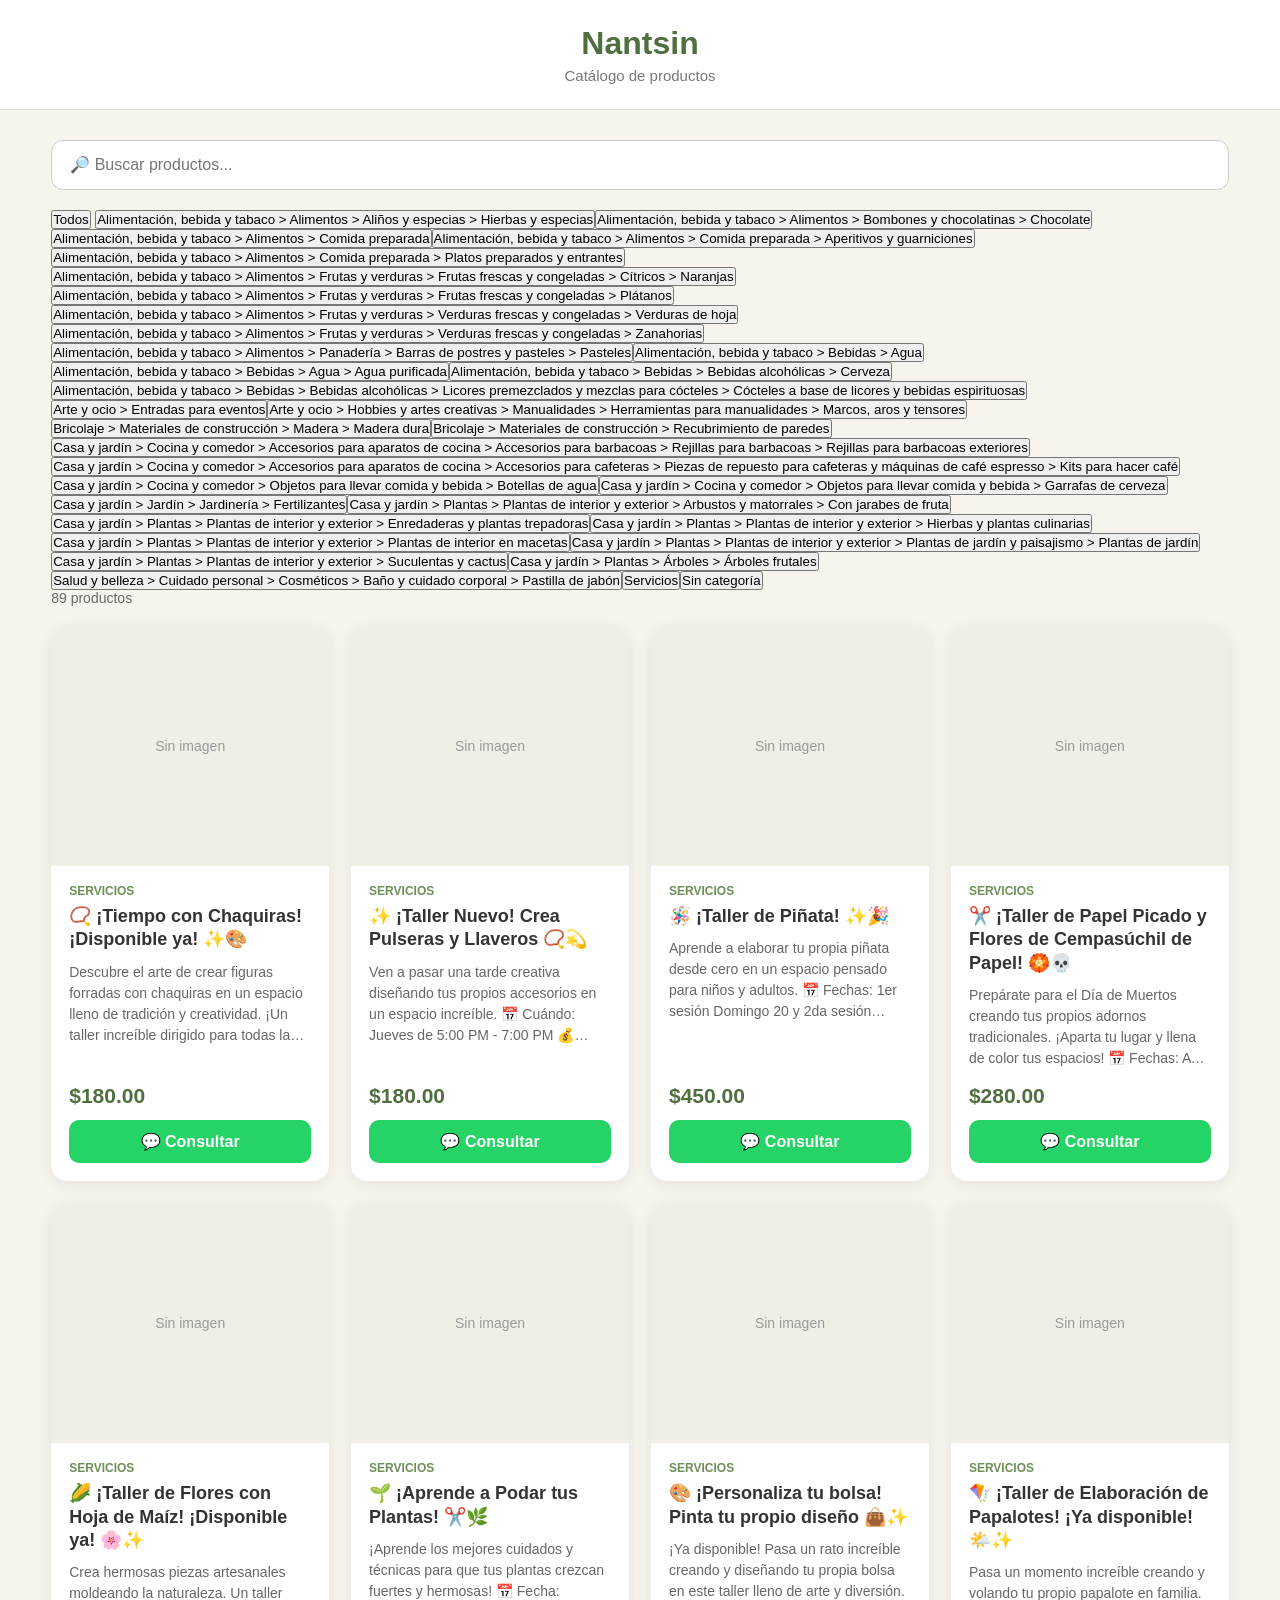
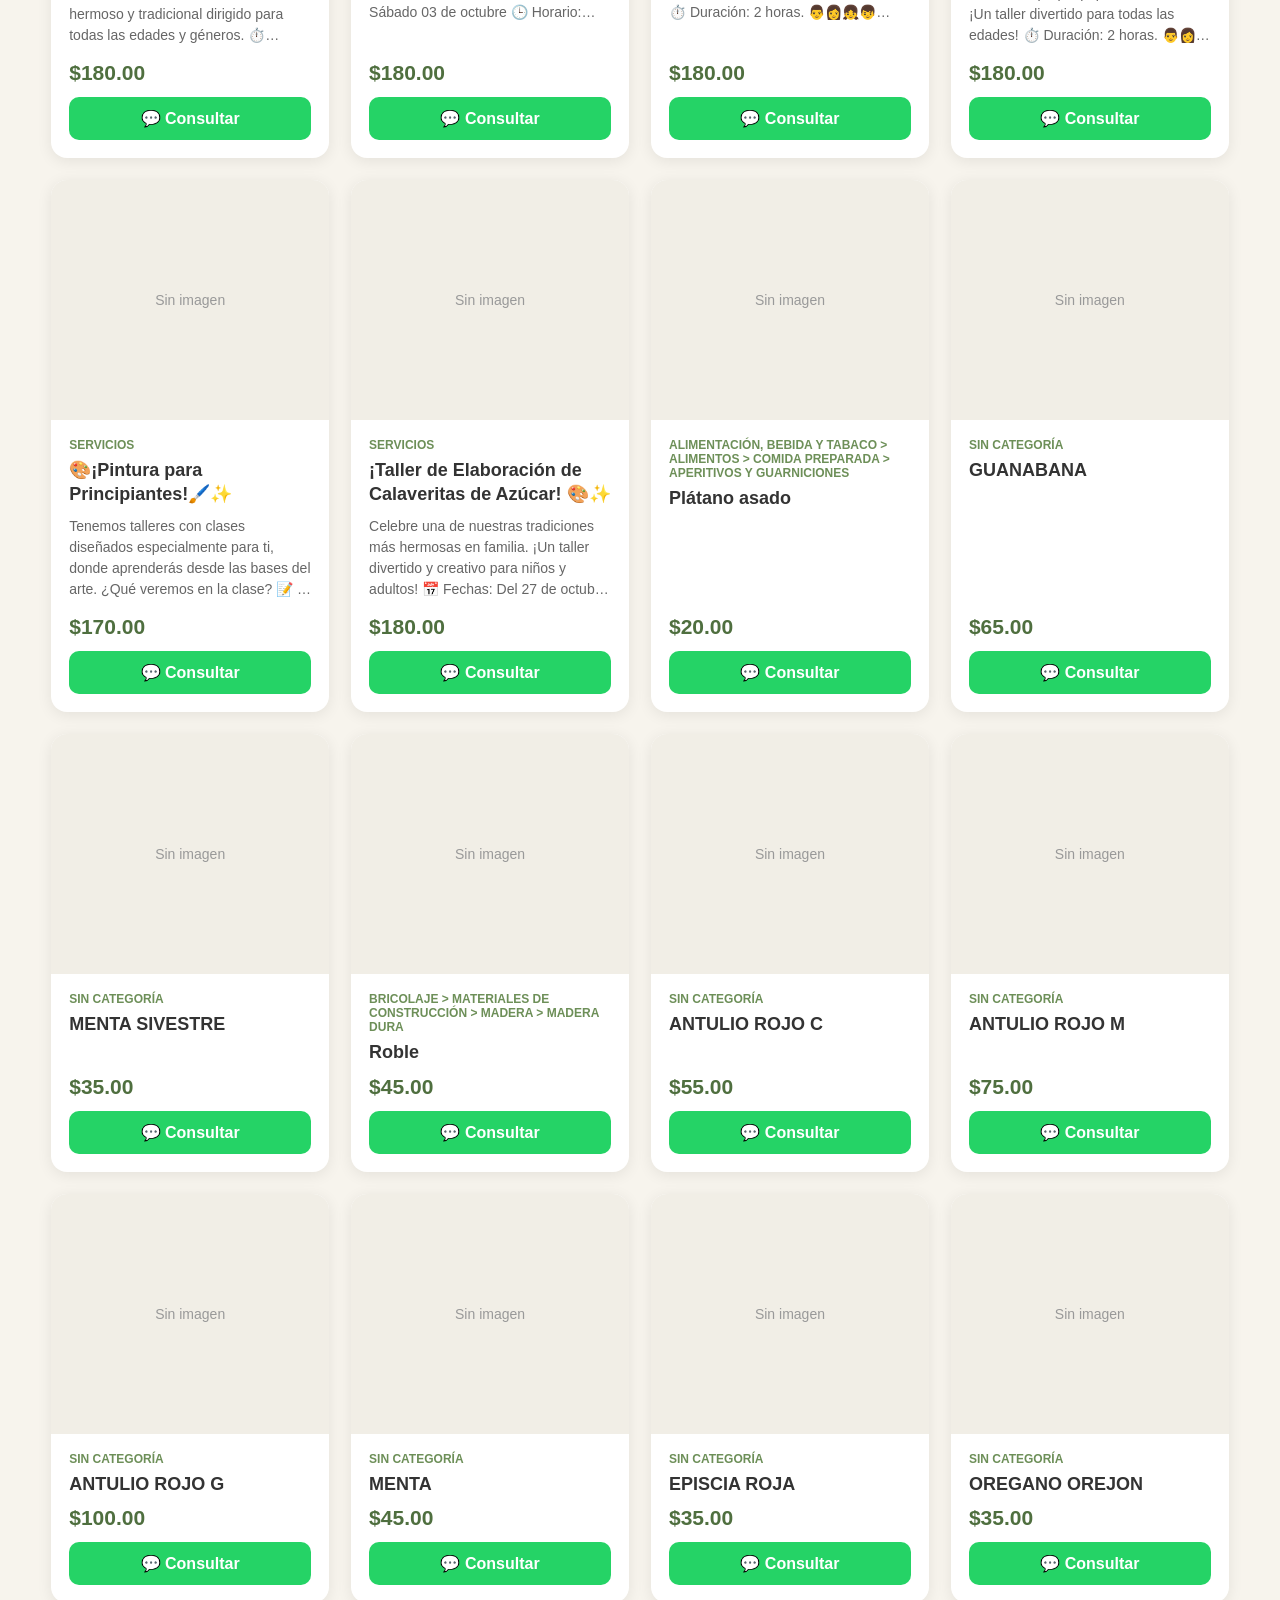
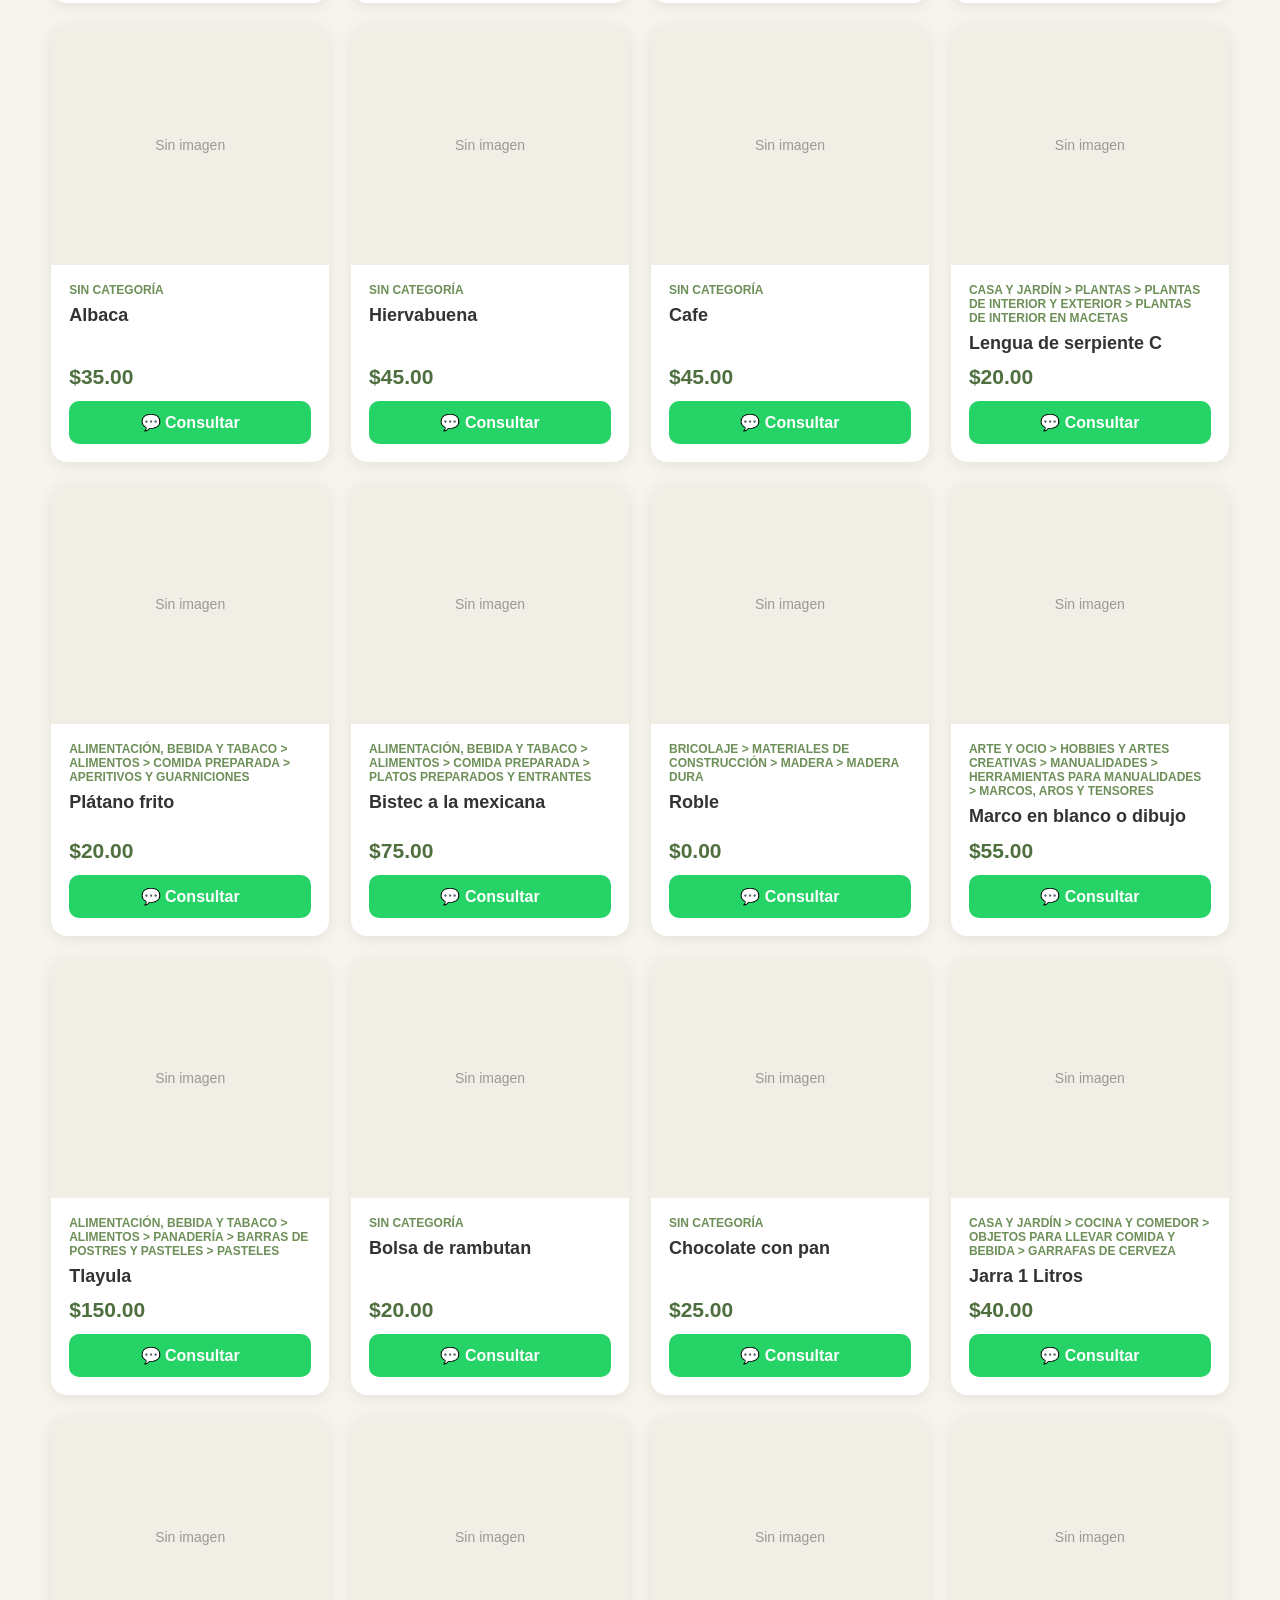
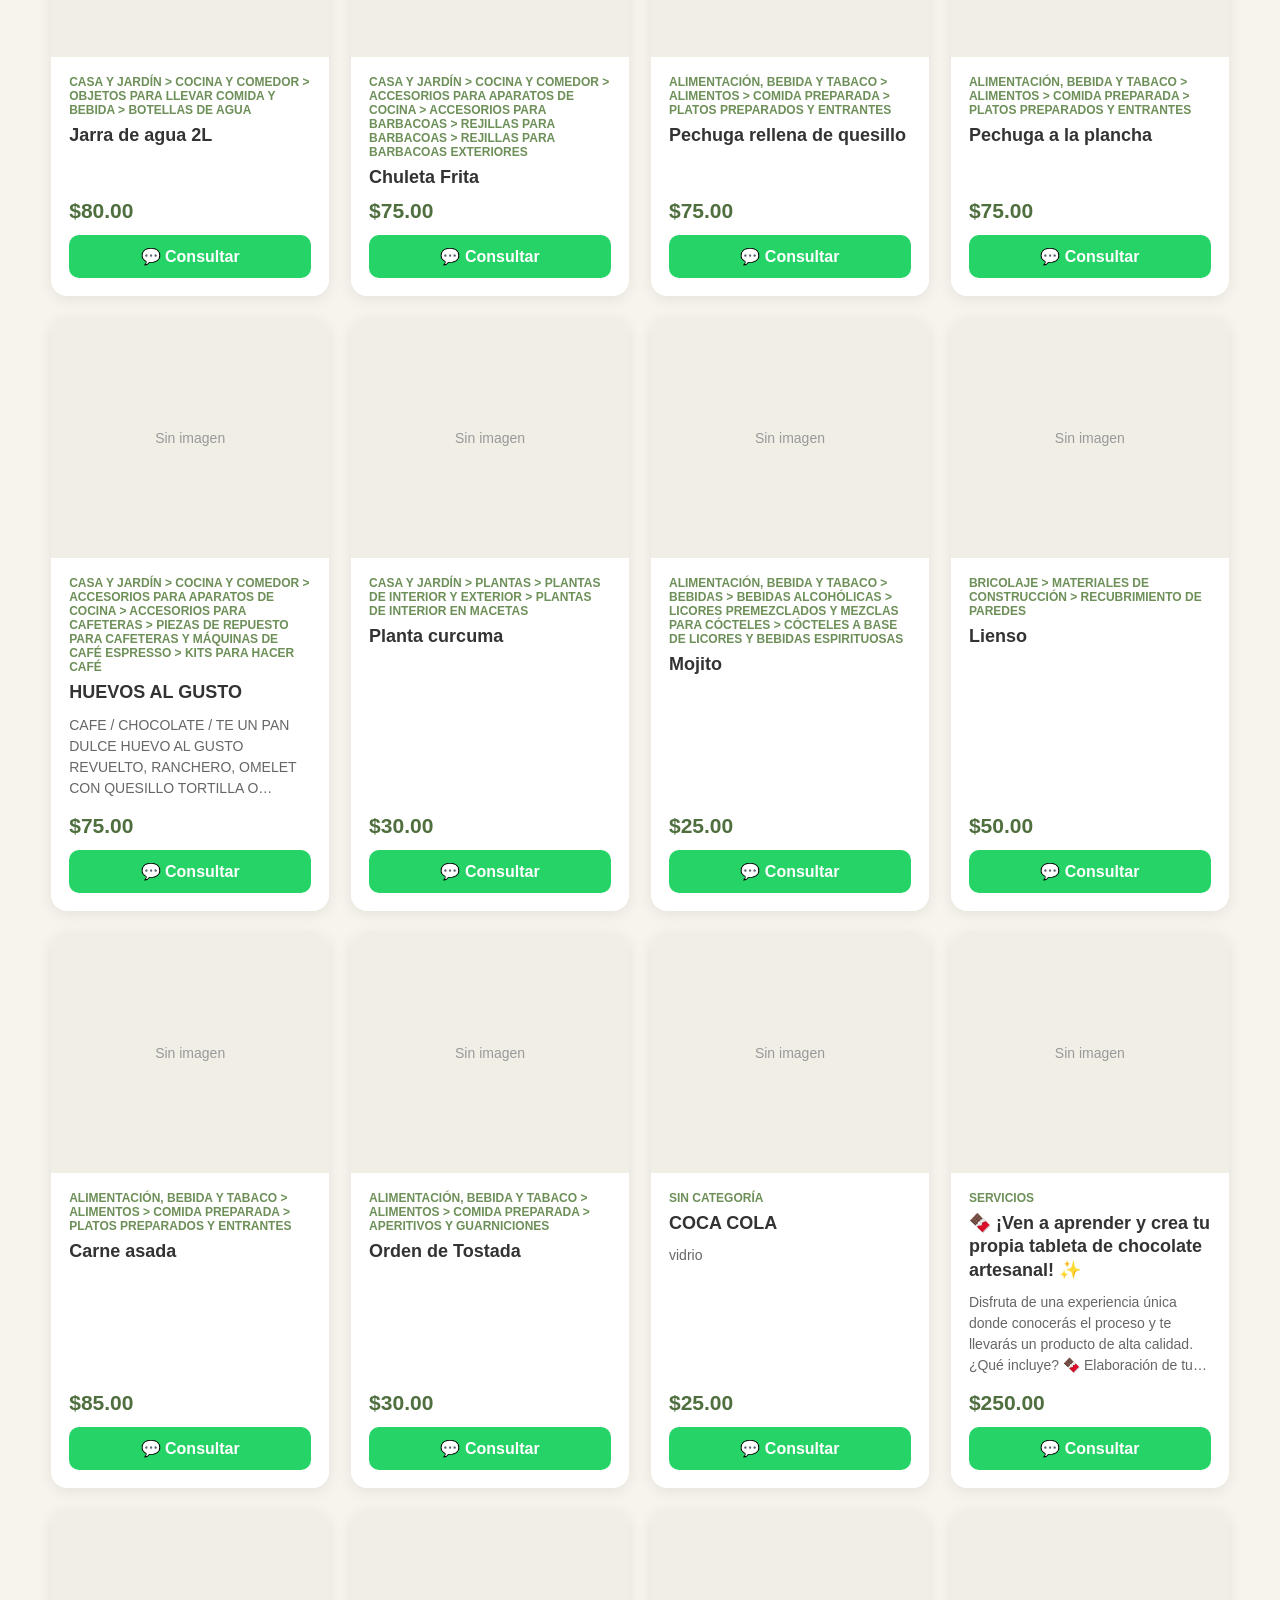
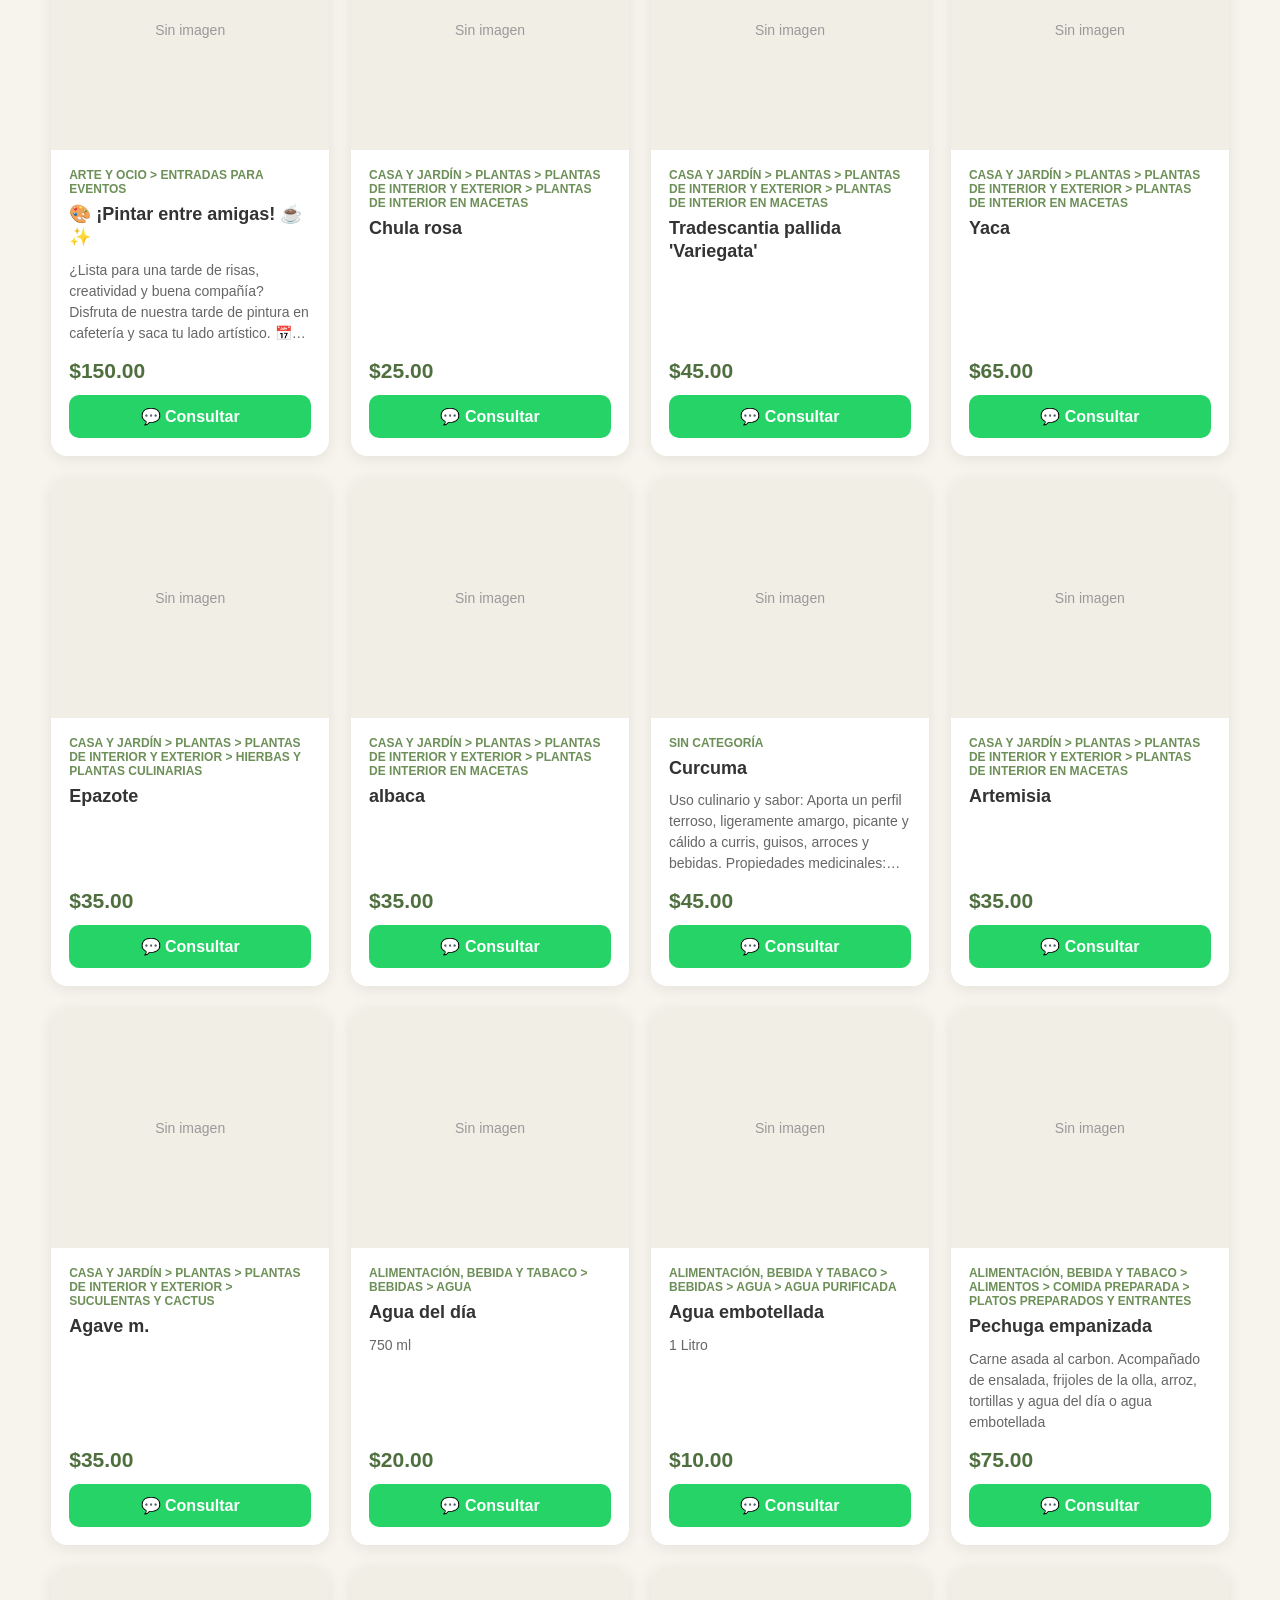
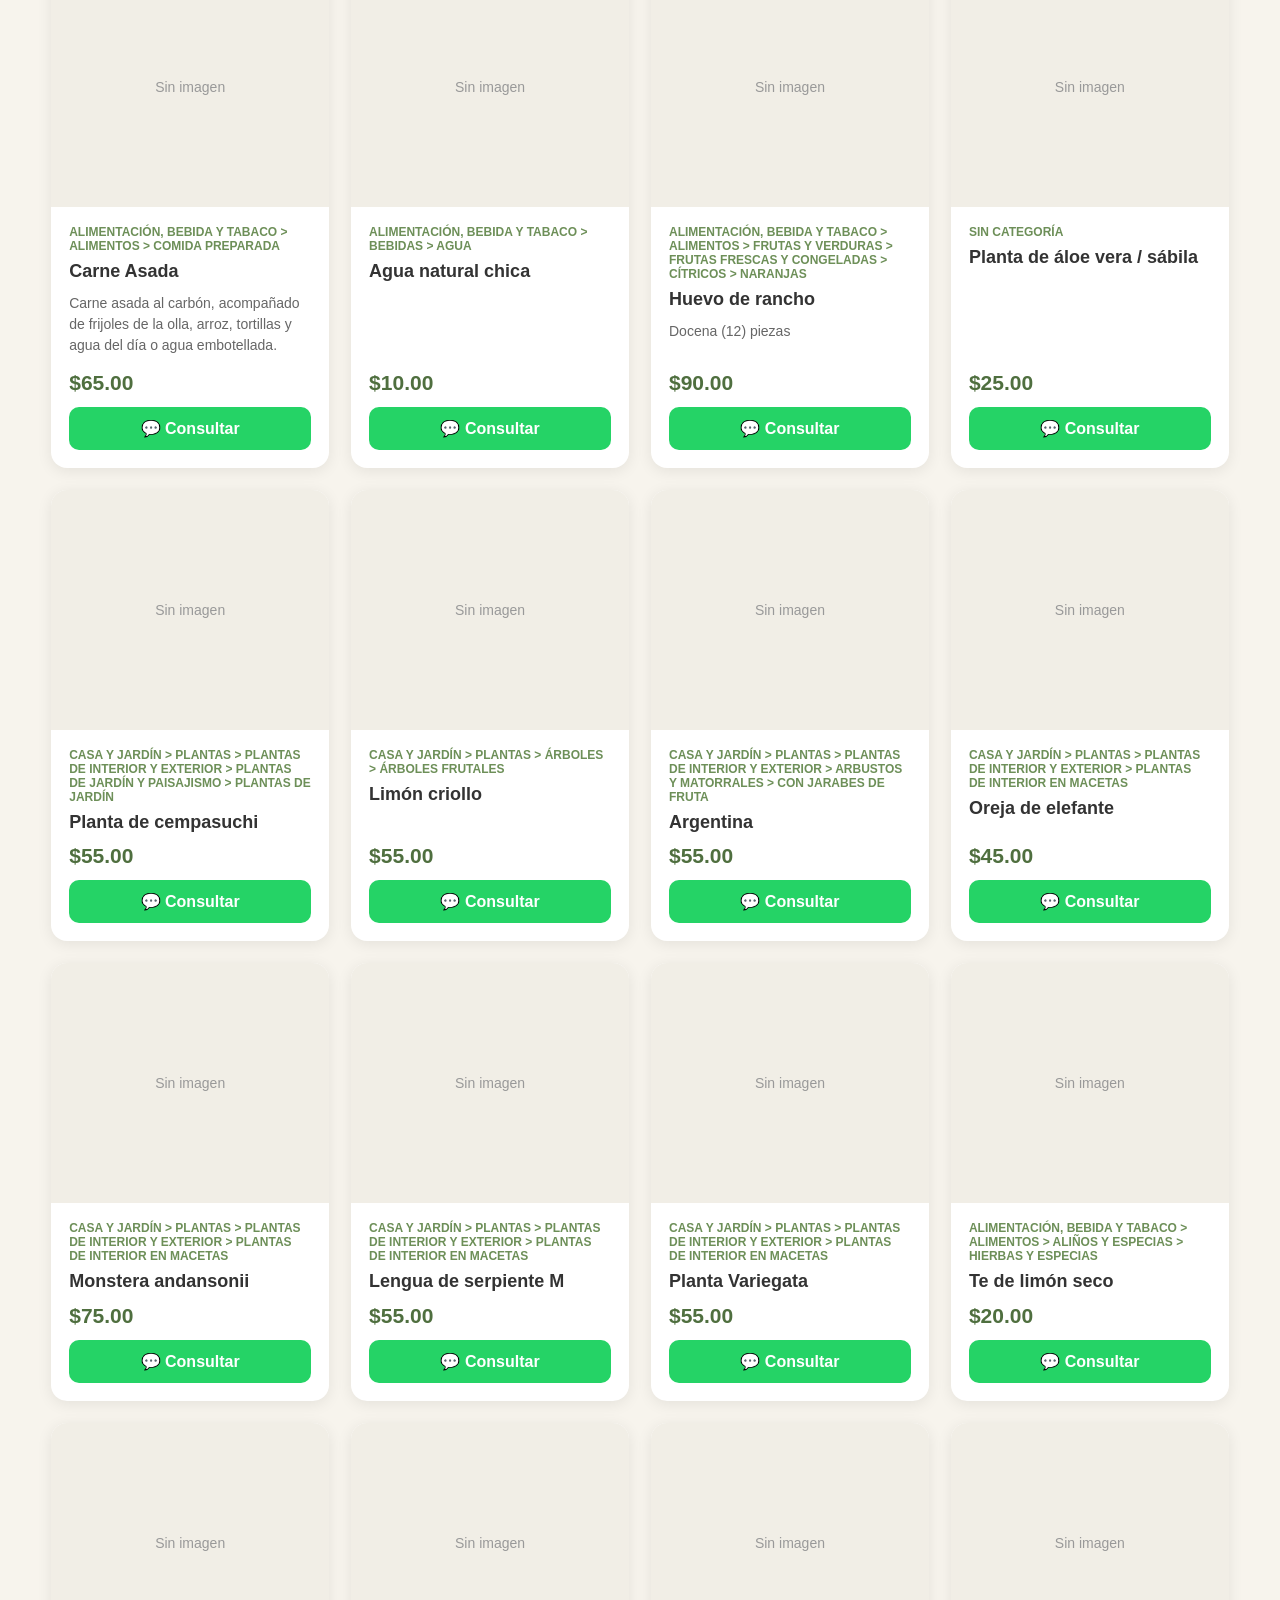
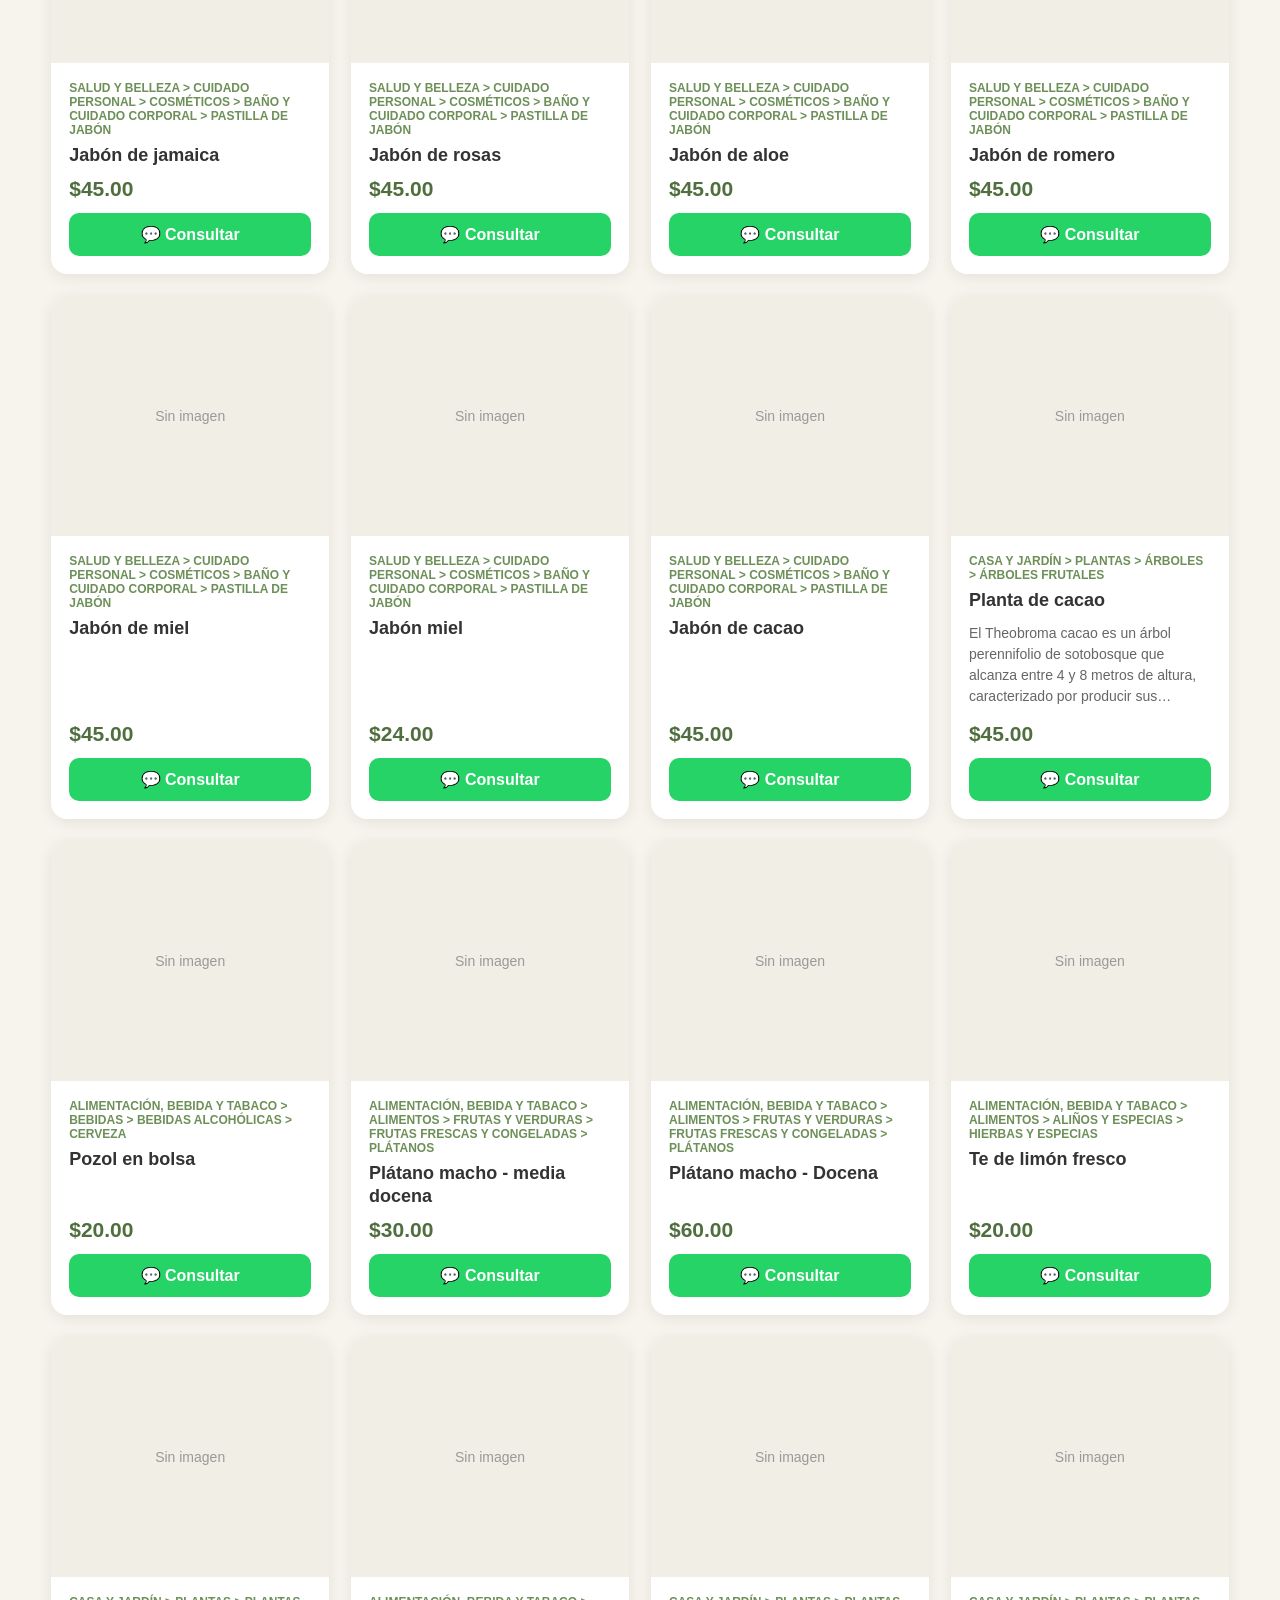
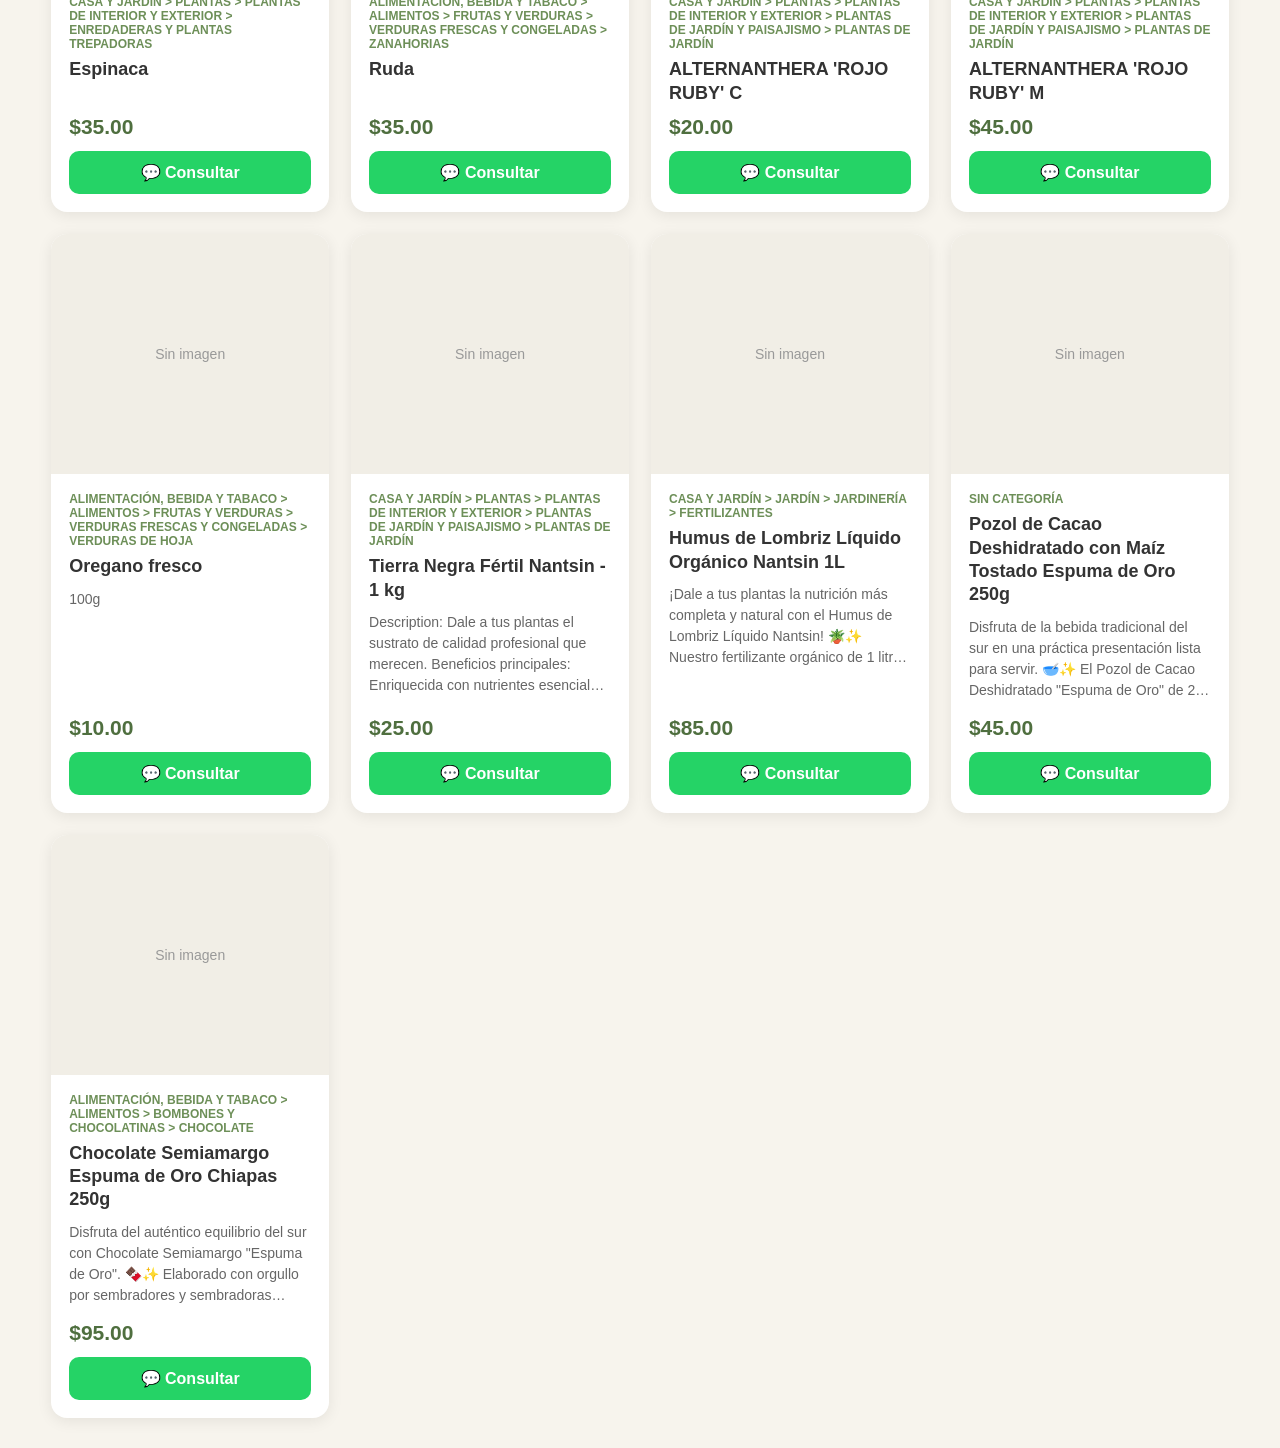
==== commit ecd68c17: "Update catalog.html" ====
--- a/catalog.html
+++ b/catalog.html
@@ -84,36 +84,47 @@
             box-shadow: 0 0 0 3px rgba(109, 143, 88, 0.12);
         }
 
-        /* =========================
-           CATEGORÍAS
-        ========================= */
-
-        .categories {
-            display: flex;
-            gap: 10px;
-            overflow-x: auto;
-            padding-bottom: 10px;
-            margin-bottom: 25px;
-        }
-
-        .category-btn {
-            border: none;
-            background: white;
-            color: #4f6f3f;
-            border: 1px solid #d7d7d7;
-            padding: 10px 18px;
-            border-radius: 25px;
-            cursor: pointer;
-            white-space: nowrap;
-            font-size: 14px;
-        }
-
-        .category-btn:hover,
-        .category-btn.active {
-            background: #4f6f3f;
-            color: white;
-        }
-
+/*
+========================================
+CATEGORÍAS (Fijas: Vivero, Frutas y Verduras, Restaurante, Taller)
+========================================
+*/
+
+function createCategories() {
+
+    const mainCategories = [
+        { name: "Todos", key: "all" },
+        { name: "Vivero", key: "plantas, suculentas, arboles, fertilizante, sustrato, jardin" },
+        { name: "Frutas y Verduras", key: "frutas y verduras, legumbres, plátano, chile, piña, aguacate, nopal, verdura" },
+        { name: "Restaurante", key: "comida preparada, platillos, bebidas, agua, chocolate, pozol, panadería, pasteles" },
+        { name: "Taller", key: "taller, servicios" }
+    ];
+
+    mainCategories.forEach(cat => {
+        const button = document.createElement("button");
+        button.className = "category-btn";
+        if (cat.key === "all") button.classList.add("active");
+        
+        button.dataset.category = cat.key;
+        button.textContent = cat.name;
+
+        categoriesContainer.appendChild(button);
+    });
+
+    document.querySelectorAll(".category-btn").forEach(button => {
+        button.addEventListener("click", () => {
+            document.querySelectorAll(".category-btn").forEach(btn =>
+                btn.classList.remove("active")
+            );
+
+            button.classList.add("active");
+            currentCategory = button.dataset.category;
+
+            filterProducts();
+        });
+    });
+
+}
         /* =========================
            CONTADOR
         ========================= */
@@ -1068,75 +1079,53 @@
         }
 
 
-        /*
-        ========================================
-        FILTRAR PRODUCTOS
-        ========================================
-        */
-
-        function filterProducts() {
-
-            const search =
-                searchInput.value
-                    .toLowerCase()
-                    .trim();
-
-
-            filteredProducts =
-                products.filter(product => {
-
-                    const title =
-                        String(
-                            product.Title || ""
-                        ).toLowerCase();
-
-
-                    const description =
-                        String(
-                            product["Body (HTML)"] || ""
-                        ).toLowerCase();
-
-
-                    const category =
-                        String(
-                            product["Product Category"] || ""
-                        ).toLowerCase();
-
-
-                    /*
-                    Buscar
-                    */
-
-                    const matchesSearch =
-                        !search ||
-                        title.includes(search) ||
-                        description.includes(search) ||
-                        category.includes(search);
-
-
-                    /*
-                    Categoría
-                    */
-
-                    const matchesCategory =
-                        currentCategory === "all" ||
-                        product["Product Category"] ===
-                        currentCategory;
-
-
-                    return (
-                        matchesSearch &&
-                        matchesCategory
-                    );
-
-                });
-
-
-            renderProducts();
-
-        }
-
-
+       /*
+========================================
+FILTRAR PRODUCTOS
+========================================
+*/
+
+function filterProducts() {
+
+    const search = searchInput.value.toLowerCase().trim();
+
+    filteredProducts = products.filter(product => {
+
+        const title = String(product.Title || "").toLowerCase();
+        const description = String(product["Body (HTML)"] || "").toLowerCase();
+        const category = String(product["Product Category"] || "").toLowerCase();
+        const type = String(product["Type"] || "").toLowerCase();
+
+        /*
+        Buscador general por texto
+        */
+        const matchesSearch = !search ||
+            title.includes(search) ||
+            description.includes(search) ||
+            category.includes(search);
+
+        /*
+        Filtrado por las 4 categorías principales
+        */
+        let matchesCategory = true;
+
+        if (currentCategory !== "all") {
+            const keywords = currentCategory.split(",").map(k => k.trim());
+            
+            matchesCategory = keywords.some(keyword => 
+                category.includes(keyword) || 
+                title.includes(keyword) || 
+                type.includes(keyword)
+            );
+        }
+
+        return matchesSearch && matchesCategory;
+
+    });
+
+    renderProducts();
+
+}
         /*
         ========================================
         BUSCADOR
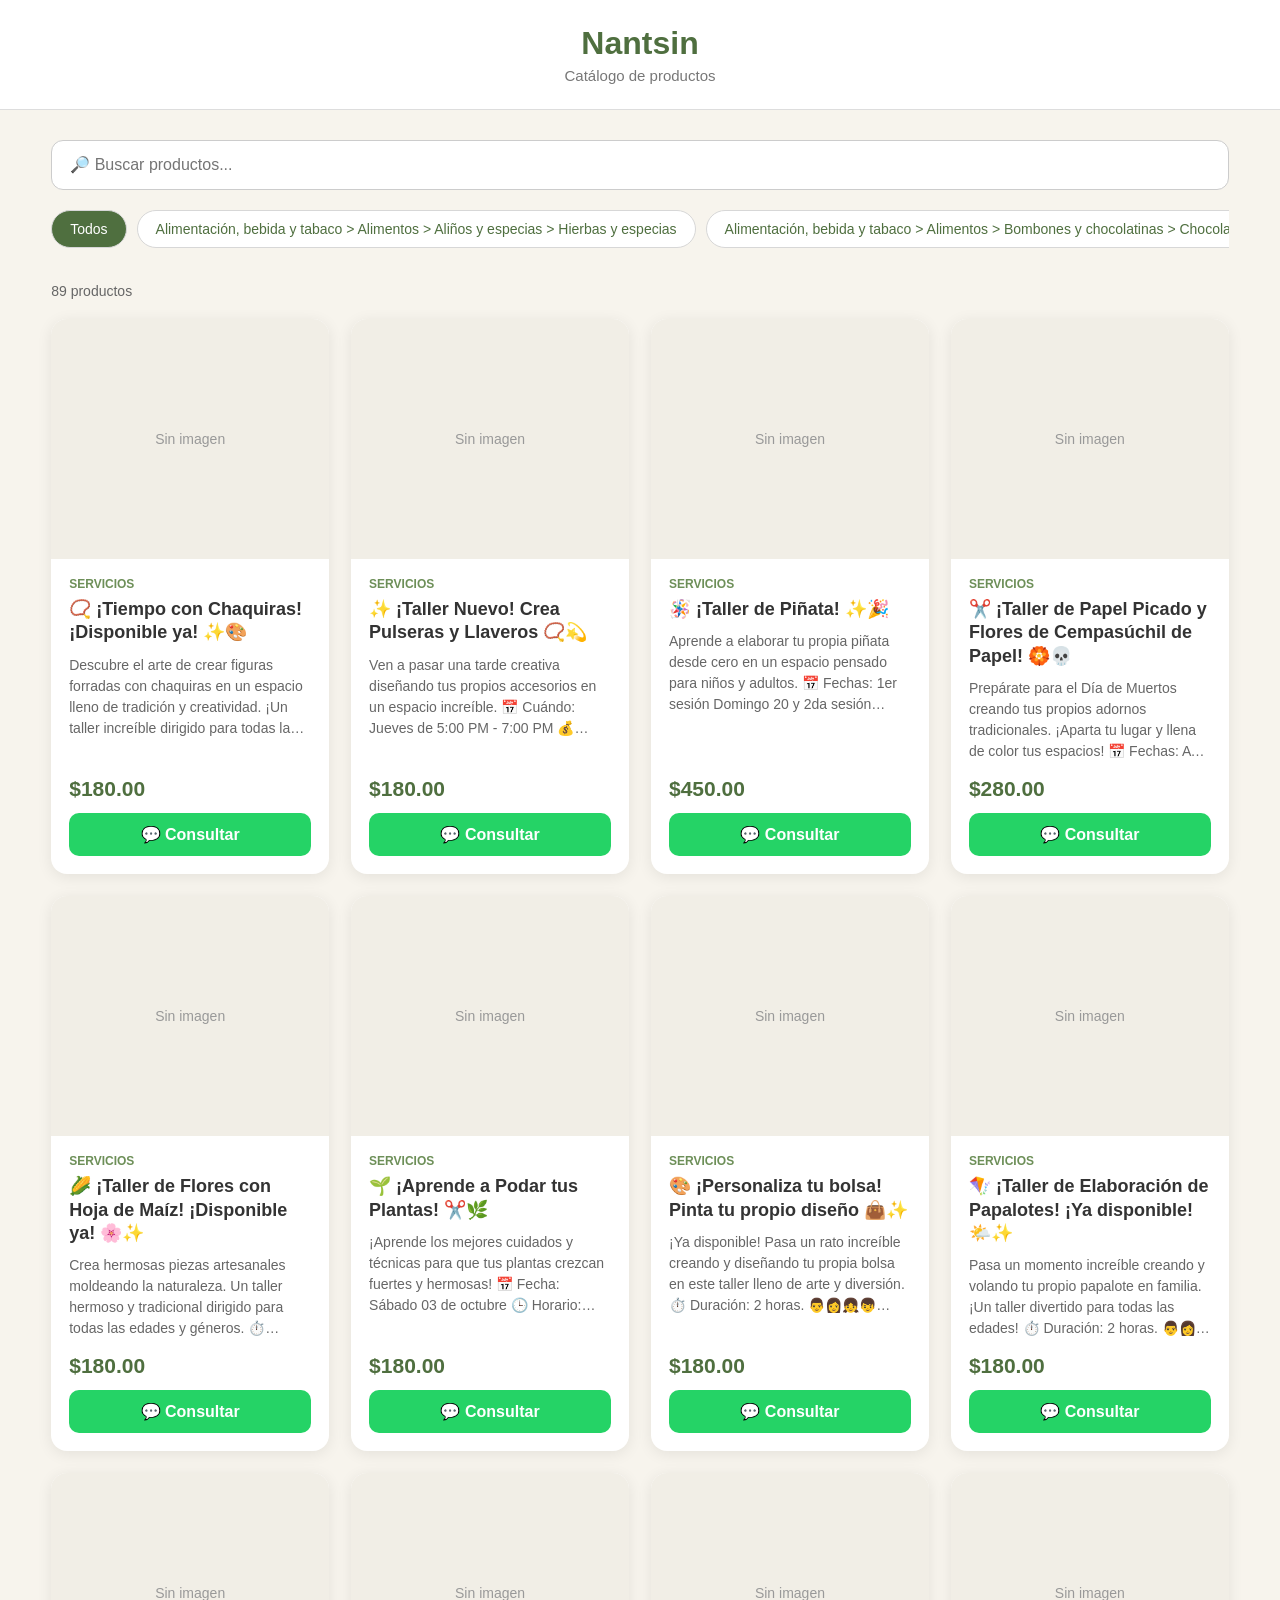
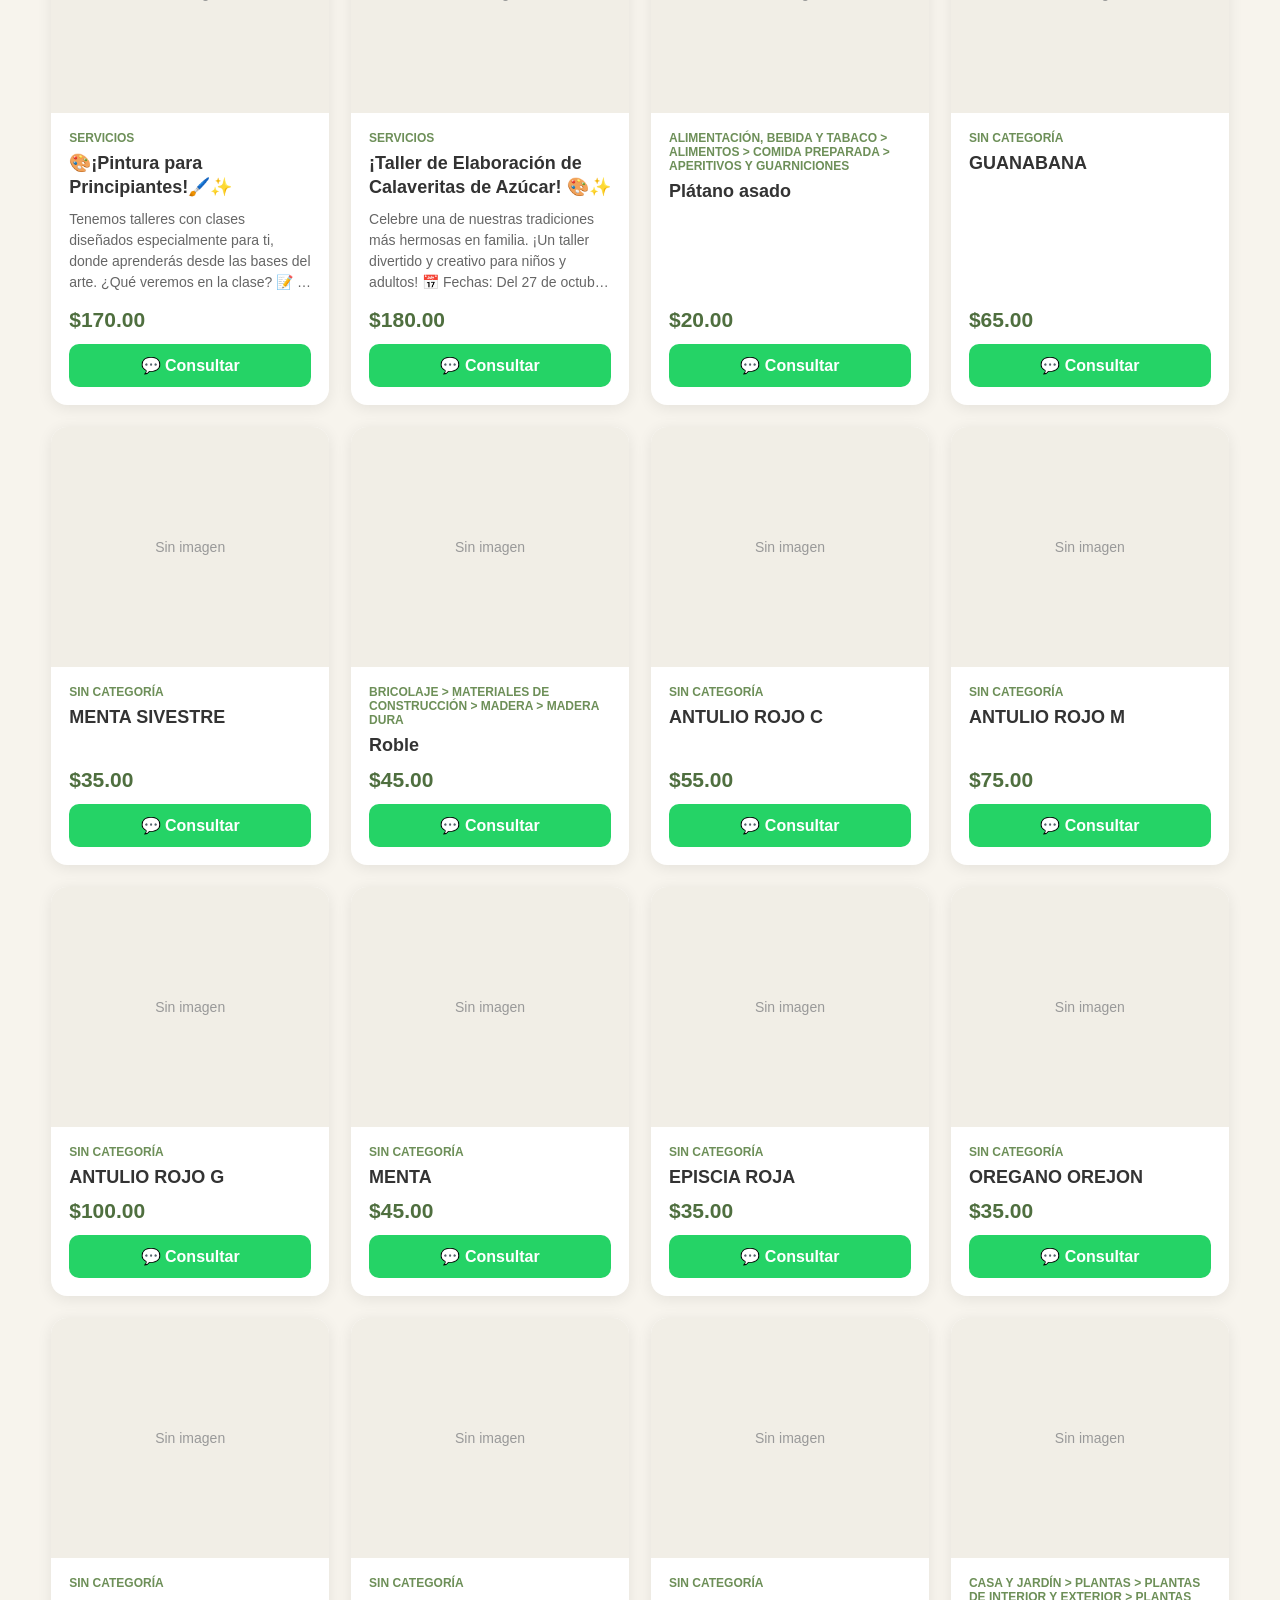
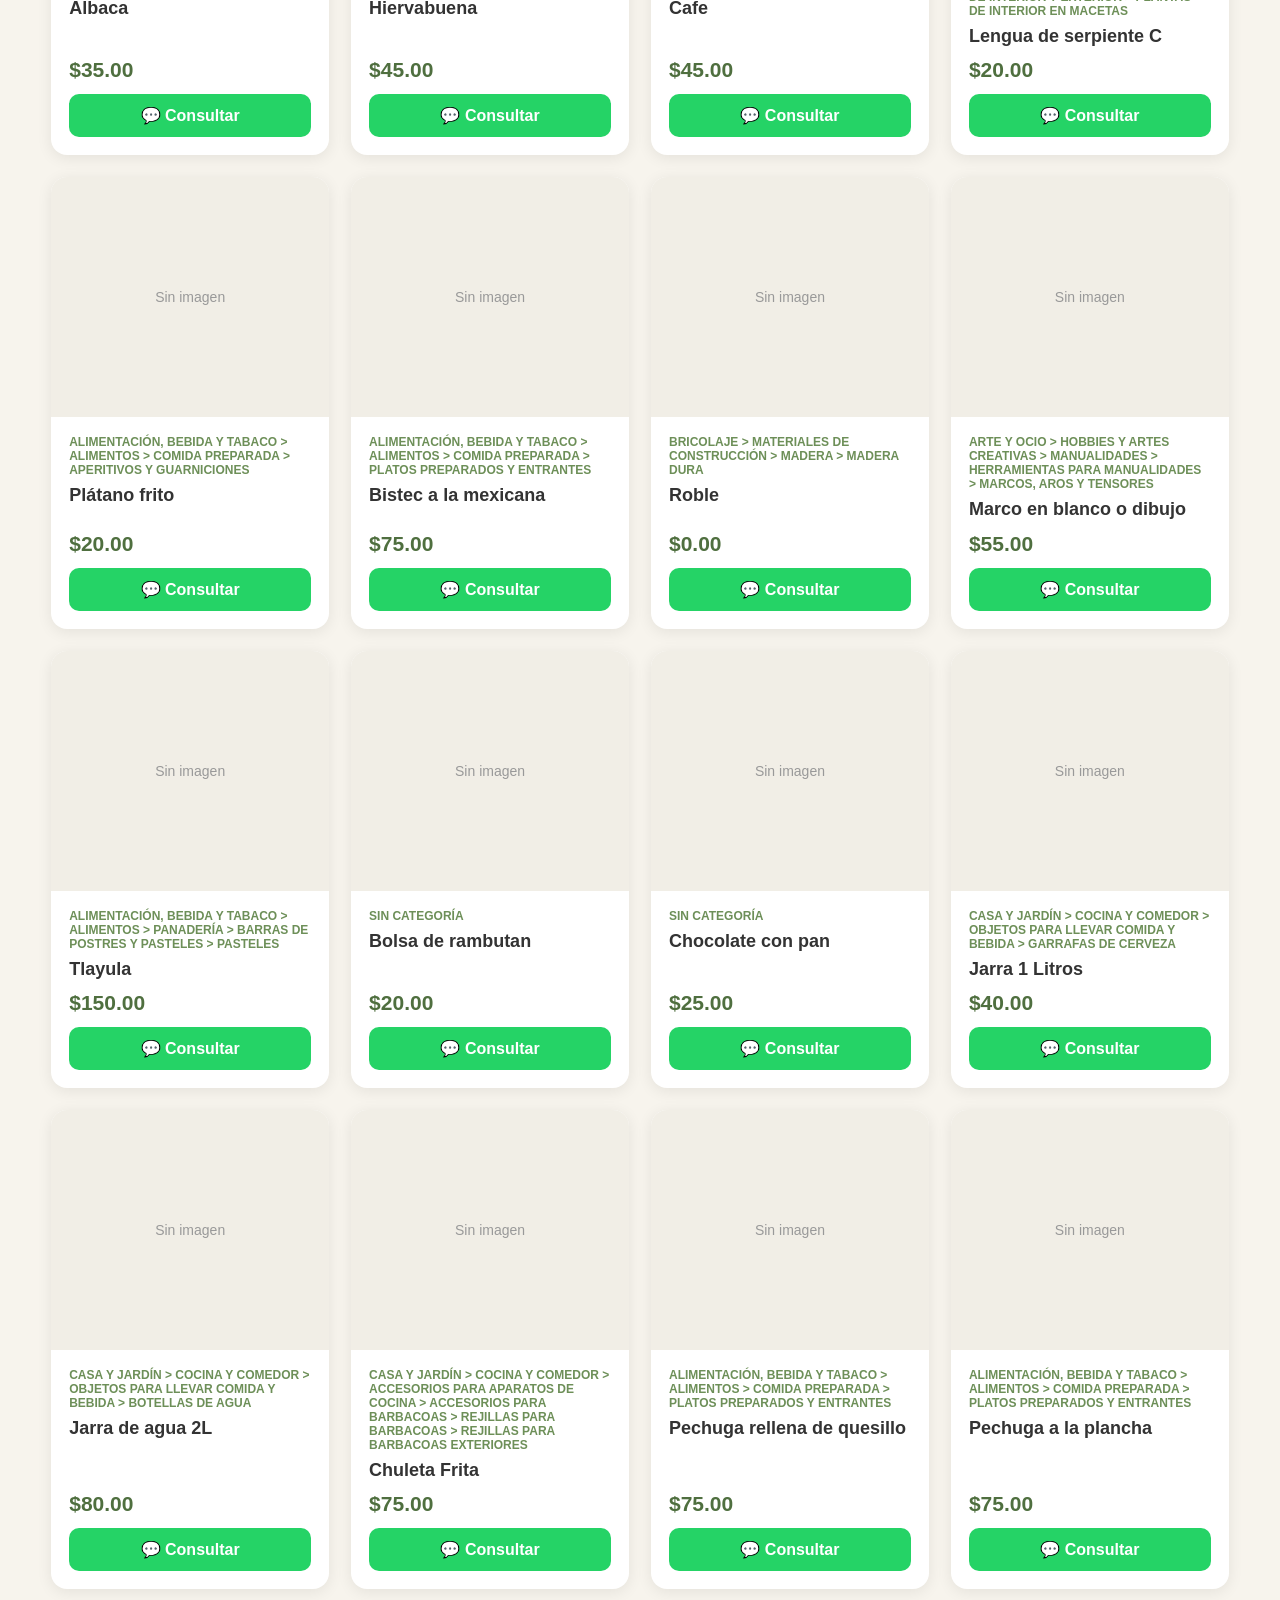
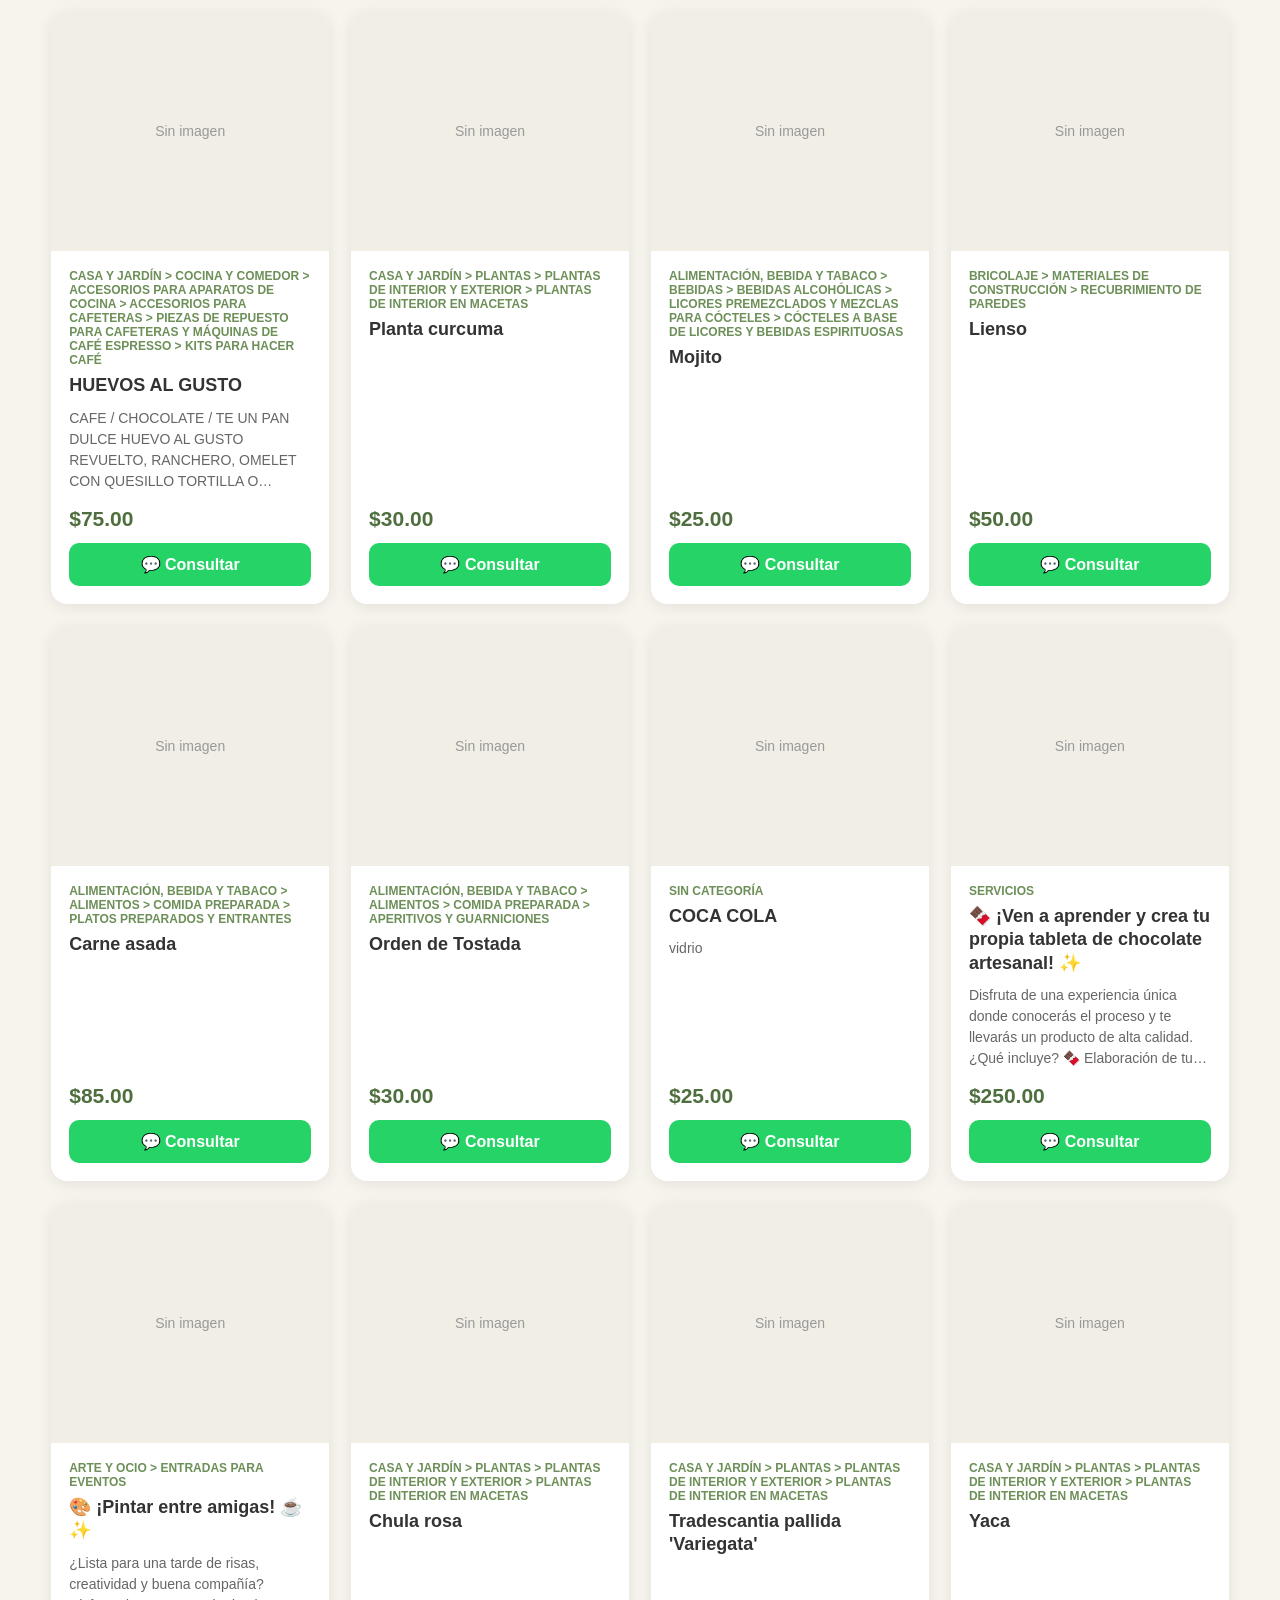
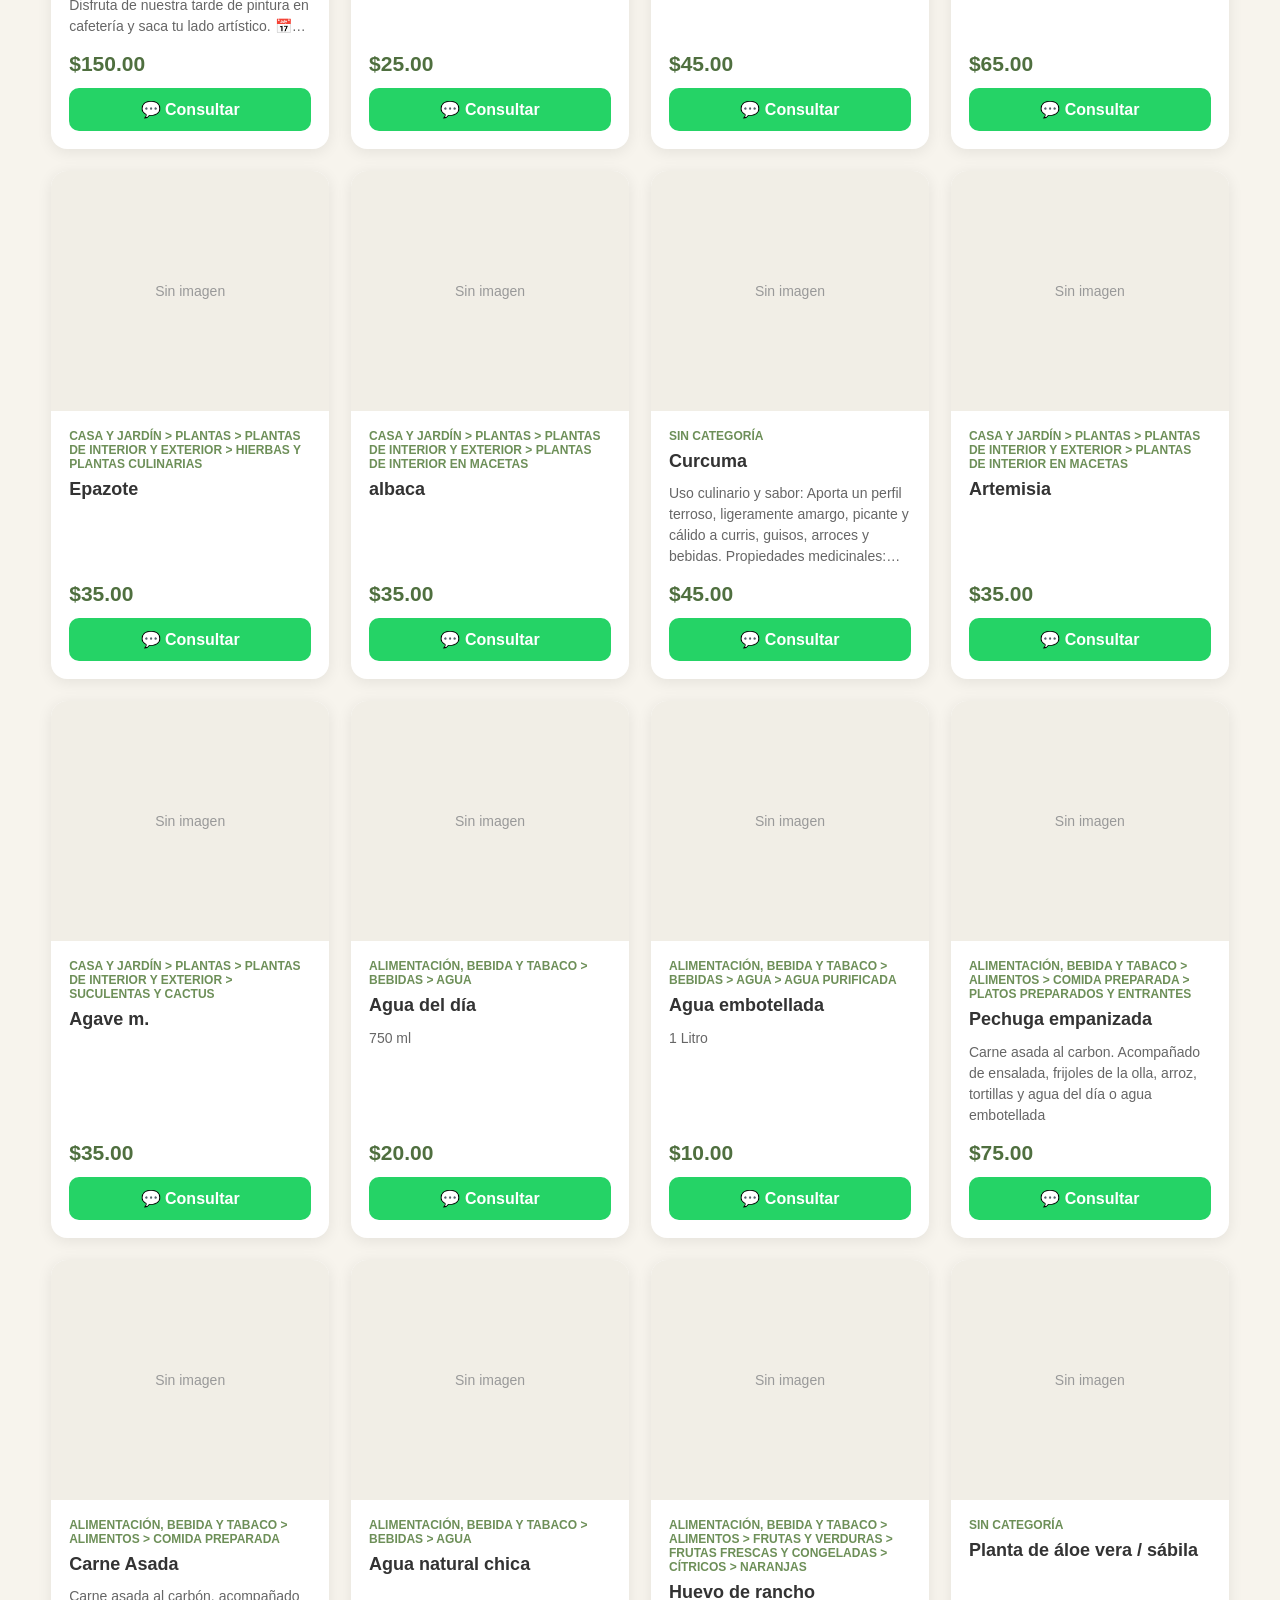
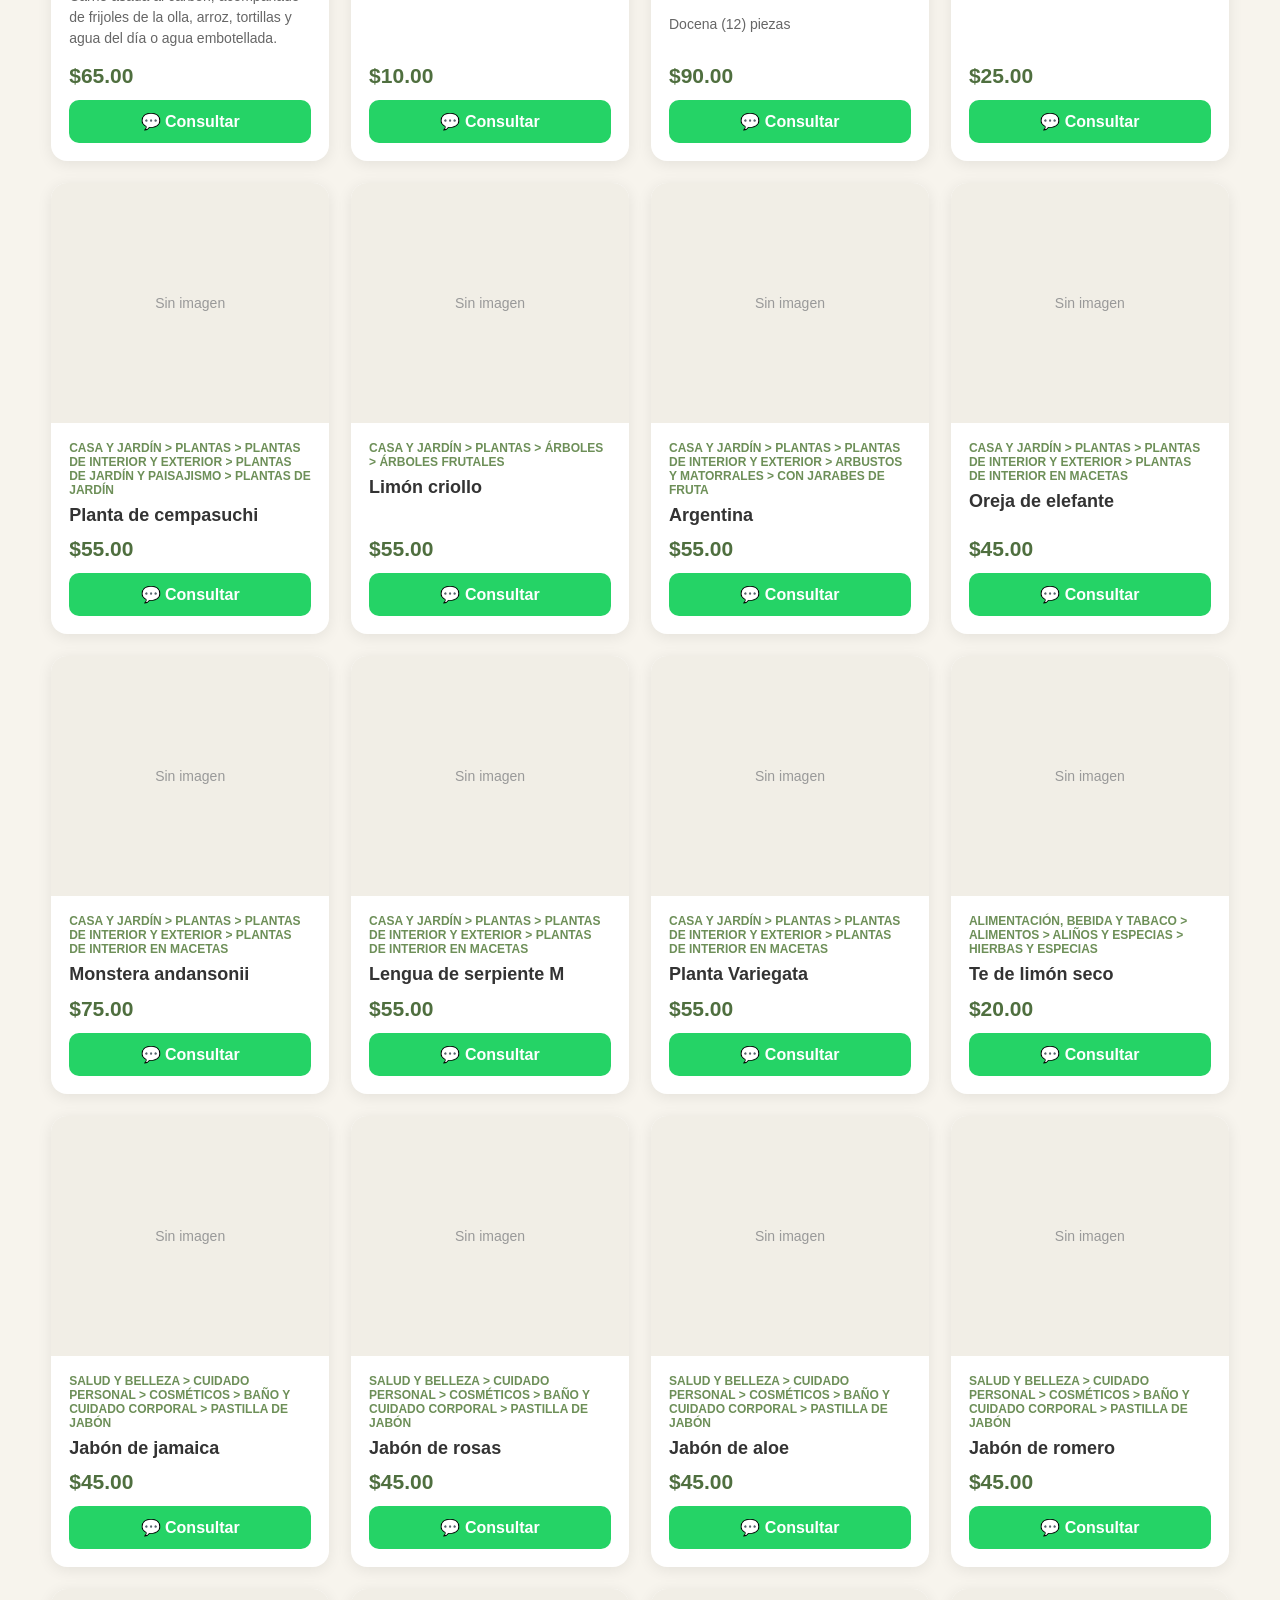
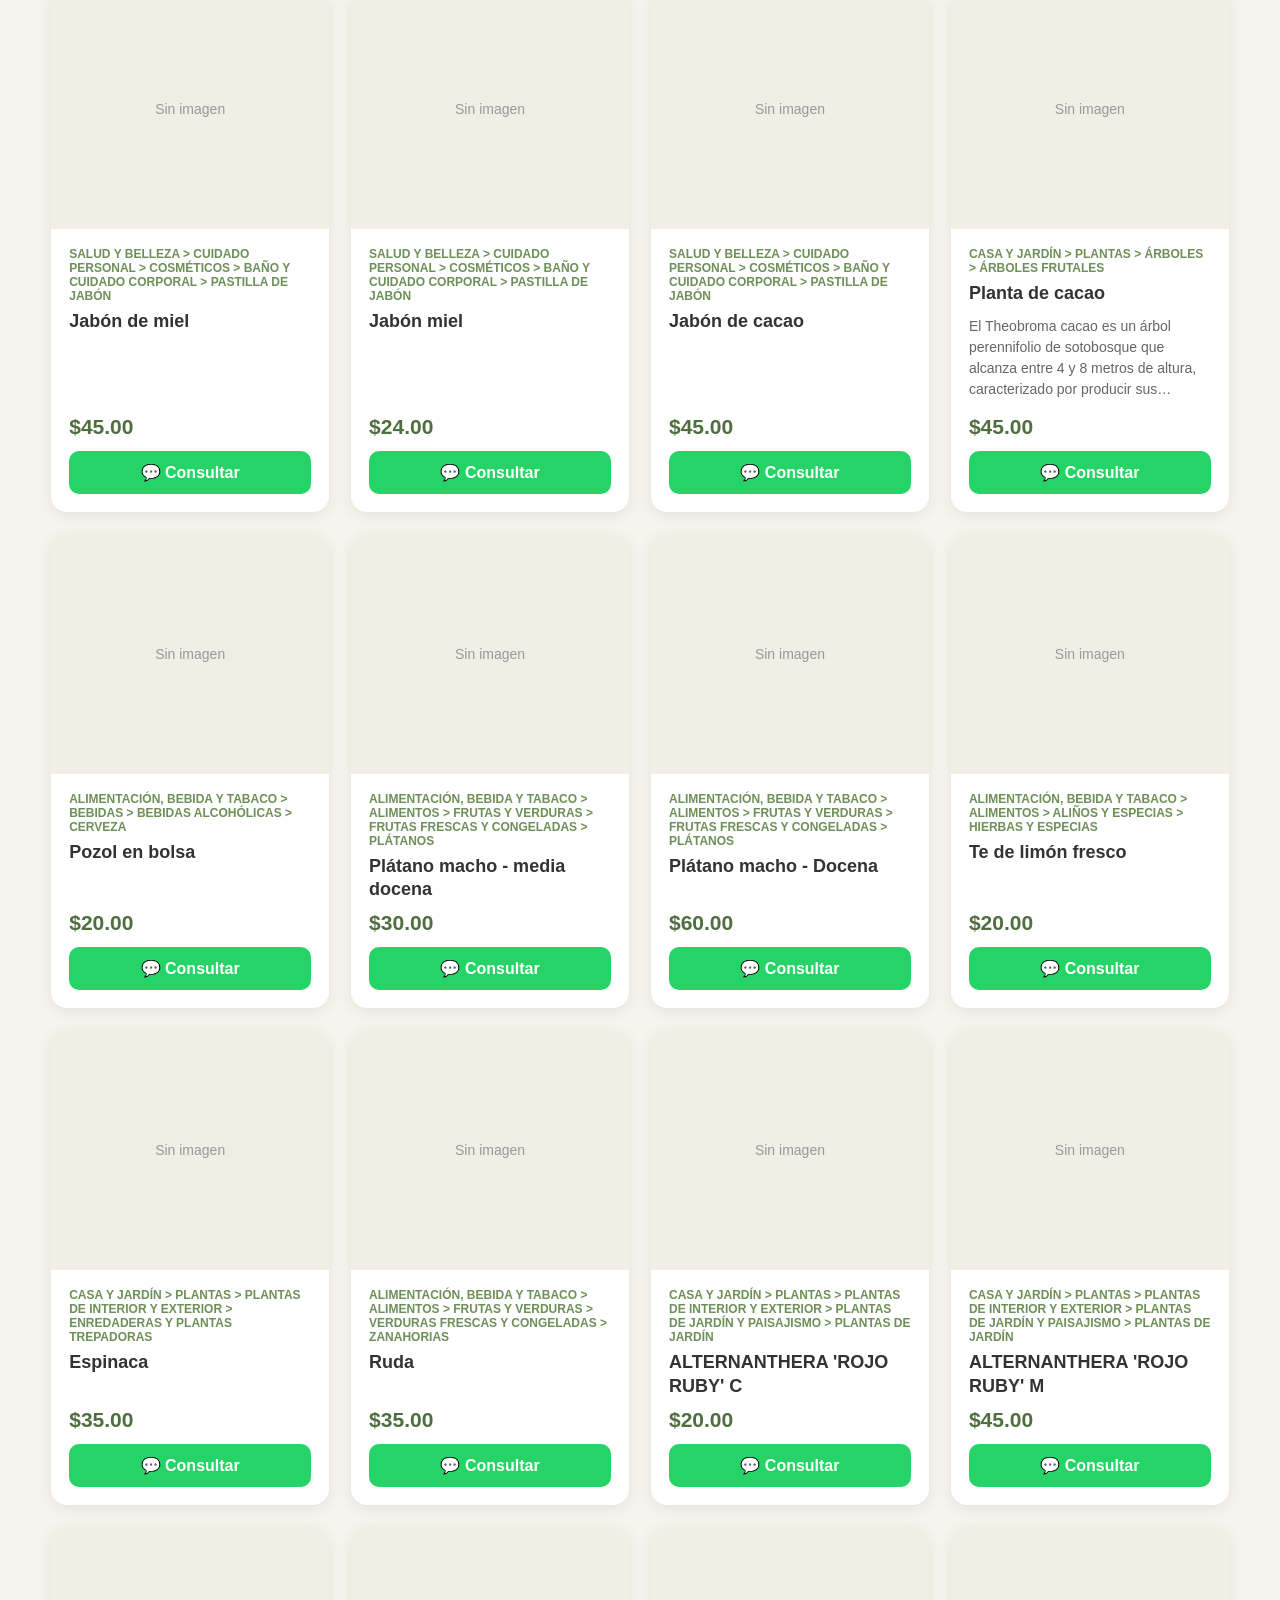
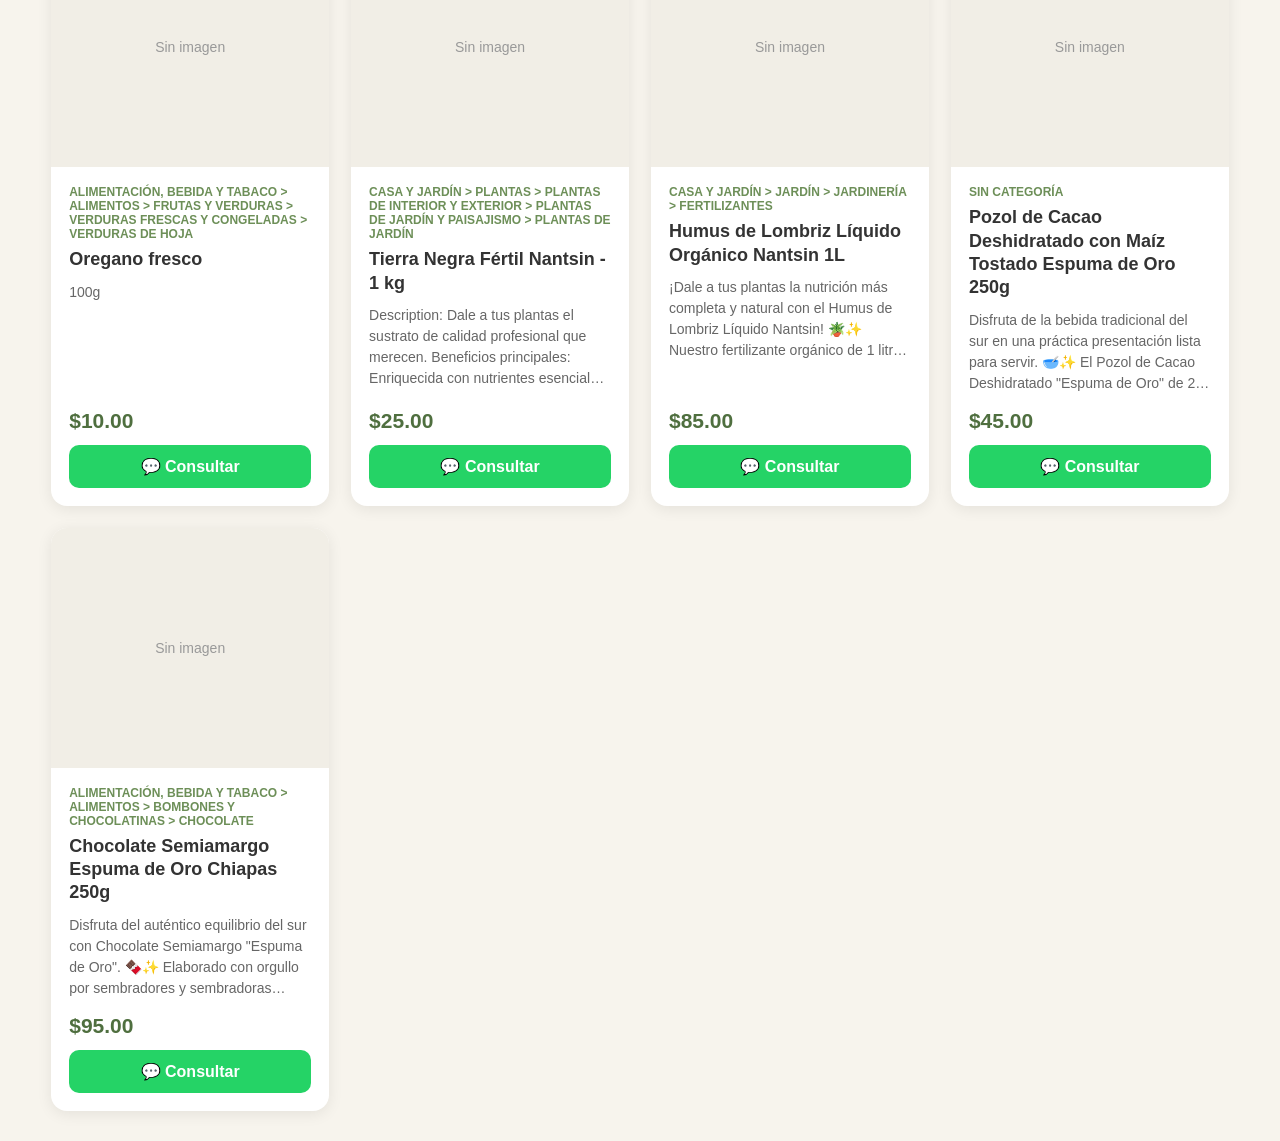
==== commit 544d4da5: "Update catalog.html" ====
--- a/catalog.html
+++ b/catalog.html
@@ -84,47 +84,36 @@
             box-shadow: 0 0 0 3px rgba(109, 143, 88, 0.12);
         }
 
-/*
-========================================
-CATEGORÍAS (Fijas: Vivero, Frutas y Verduras, Restaurante, Taller)
-========================================
-*/
-
-function createCategories() {
-
-    const mainCategories = [
-        { name: "Todos", key: "all" },
-        { name: "Vivero", key: "plantas, suculentas, arboles, fertilizante, sustrato, jardin" },
-        { name: "Frutas y Verduras", key: "frutas y verduras, legumbres, plátano, chile, piña, aguacate, nopal, verdura" },
-        { name: "Restaurante", key: "comida preparada, platillos, bebidas, agua, chocolate, pozol, panadería, pasteles" },
-        { name: "Taller", key: "taller, servicios" }
-    ];
-
-    mainCategories.forEach(cat => {
-        const button = document.createElement("button");
-        button.className = "category-btn";
-        if (cat.key === "all") button.classList.add("active");
-        
-        button.dataset.category = cat.key;
-        button.textContent = cat.name;
-
-        categoriesContainer.appendChild(button);
-    });
-
-    document.querySelectorAll(".category-btn").forEach(button => {
-        button.addEventListener("click", () => {
-            document.querySelectorAll(".category-btn").forEach(btn =>
-                btn.classList.remove("active")
-            );
-
-            button.classList.add("active");
-            currentCategory = button.dataset.category;
-
-            filterProducts();
-        });
-    });
-
-}
+        /* =========================
+           CATEGORÍAS
+        ========================= */
+
+        .categories {
+            display: flex;
+            gap: 10px;
+            overflow-x: auto;
+            padding-bottom: 10px;
+            margin-bottom: 25px;
+        }
+
+        .category-btn {
+            border: none;
+            background: white;
+            color: #4f6f3f;
+            border: 1px solid #d7d7d7;
+            padding: 10px 18px;
+            border-radius: 25px;
+            cursor: pointer;
+            white-space: nowrap;
+            font-size: 14px;
+        }
+
+        .category-btn:hover,
+        .category-btn.active {
+            background: #4f6f3f;
+            color: white;
+        }
+
         /* =========================
            CONTADOR
         ========================= */
@@ -1079,53 +1068,75 @@
         }
 
 
-       /*
-========================================
-FILTRAR PRODUCTOS
-========================================
-*/
-
-function filterProducts() {
-
-    const search = searchInput.value.toLowerCase().trim();
-
-    filteredProducts = products.filter(product => {
-
-        const title = String(product.Title || "").toLowerCase();
-        const description = String(product["Body (HTML)"] || "").toLowerCase();
-        const category = String(product["Product Category"] || "").toLowerCase();
-        const type = String(product["Type"] || "").toLowerCase();
-
         /*
-        Buscador general por texto
+        ========================================
+        FILTRAR PRODUCTOS
+        ========================================
         */
-        const matchesSearch = !search ||
-            title.includes(search) ||
-            description.includes(search) ||
-            category.includes(search);
-
-        /*
-        Filtrado por las 4 categorías principales
-        */
-        let matchesCategory = true;
-
-        if (currentCategory !== "all") {
-            const keywords = currentCategory.split(",").map(k => k.trim());
-            
-            matchesCategory = keywords.some(keyword => 
-                category.includes(keyword) || 
-                title.includes(keyword) || 
-                type.includes(keyword)
-            );
-        }
-
-        return matchesSearch && matchesCategory;
-
-    });
-
-    renderProducts();
-
-}
+
+        function filterProducts() {
+
+            const search =
+                searchInput.value
+                    .toLowerCase()
+                    .trim();
+
+
+            filteredProducts =
+                products.filter(product => {
+
+                    const title =
+                        String(
+                            product.Title || ""
+                        ).toLowerCase();
+
+
+                    const description =
+                        String(
+                            product["Body (HTML)"] || ""
+                        ).toLowerCase();
+
+
+                    const category =
+                        String(
+                            product["Product Category"] || ""
+                        ).toLowerCase();
+
+
+                    /*
+                    Buscar
+                    */
+
+                    const matchesSearch =
+                        !search ||
+                        title.includes(search) ||
+                        description.includes(search) ||
+                        category.includes(search);
+
+
+                    /*
+                    Categoría
+                    */
+
+                    const matchesCategory =
+                        currentCategory === "all" ||
+                        product["Product Category"] ===
+                        currentCategory;
+
+
+                    return (
+                        matchesSearch &&
+                        matchesCategory
+                    );
+
+                });
+
+
+            renderProducts();
+
+        }
+
+
         /*
         ========================================
         BUSCADOR
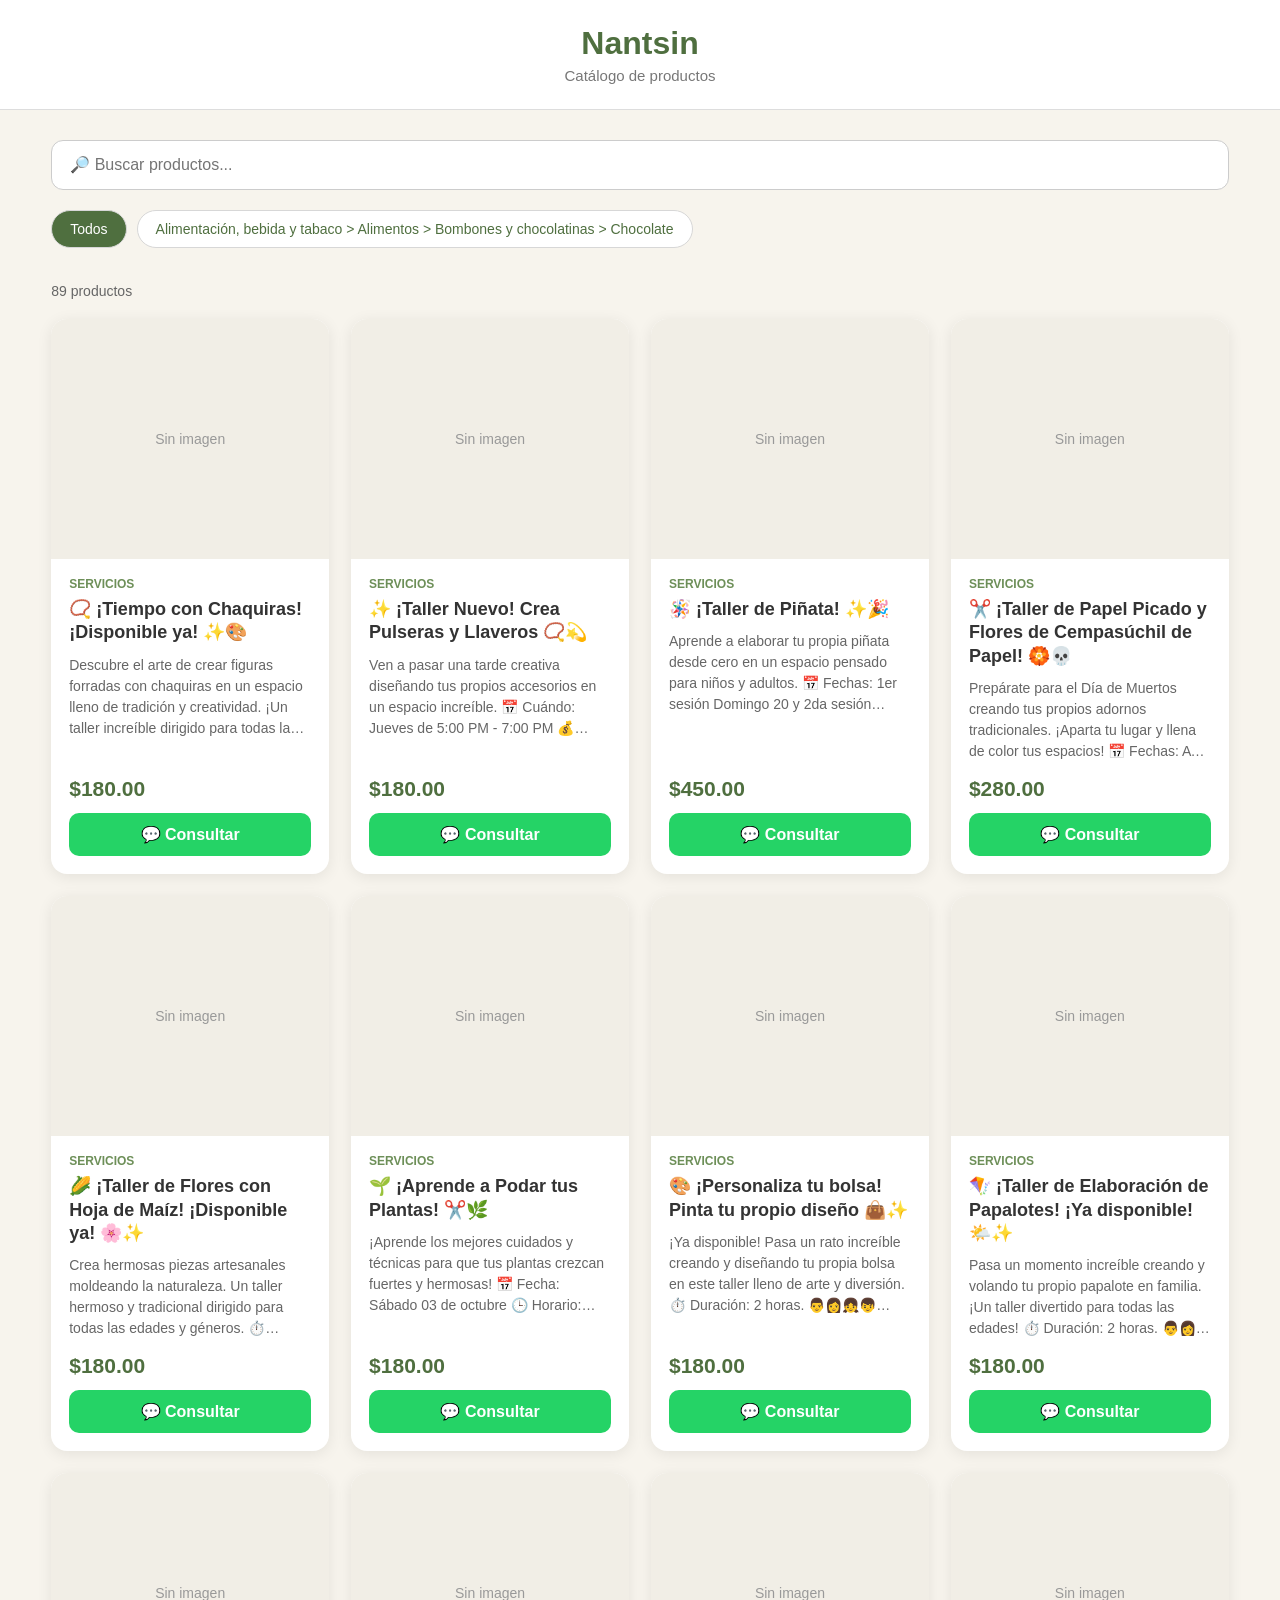
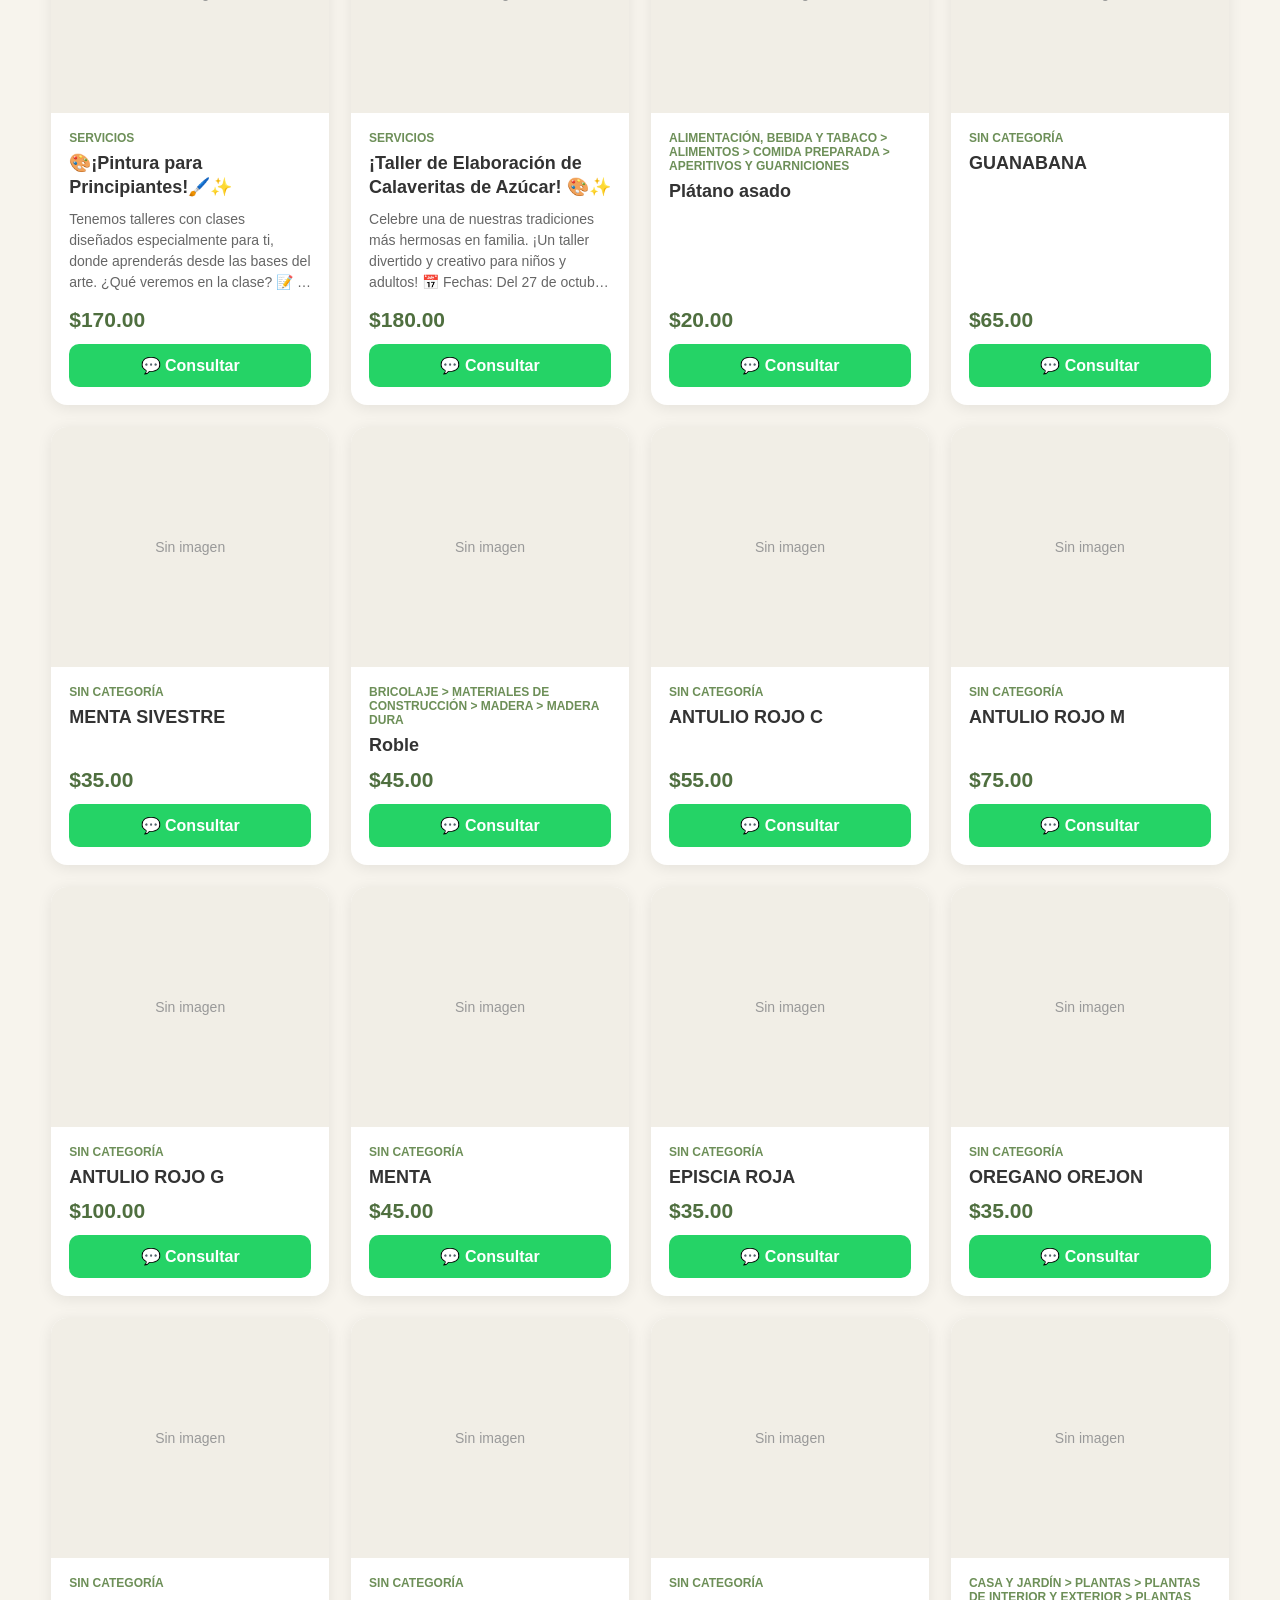
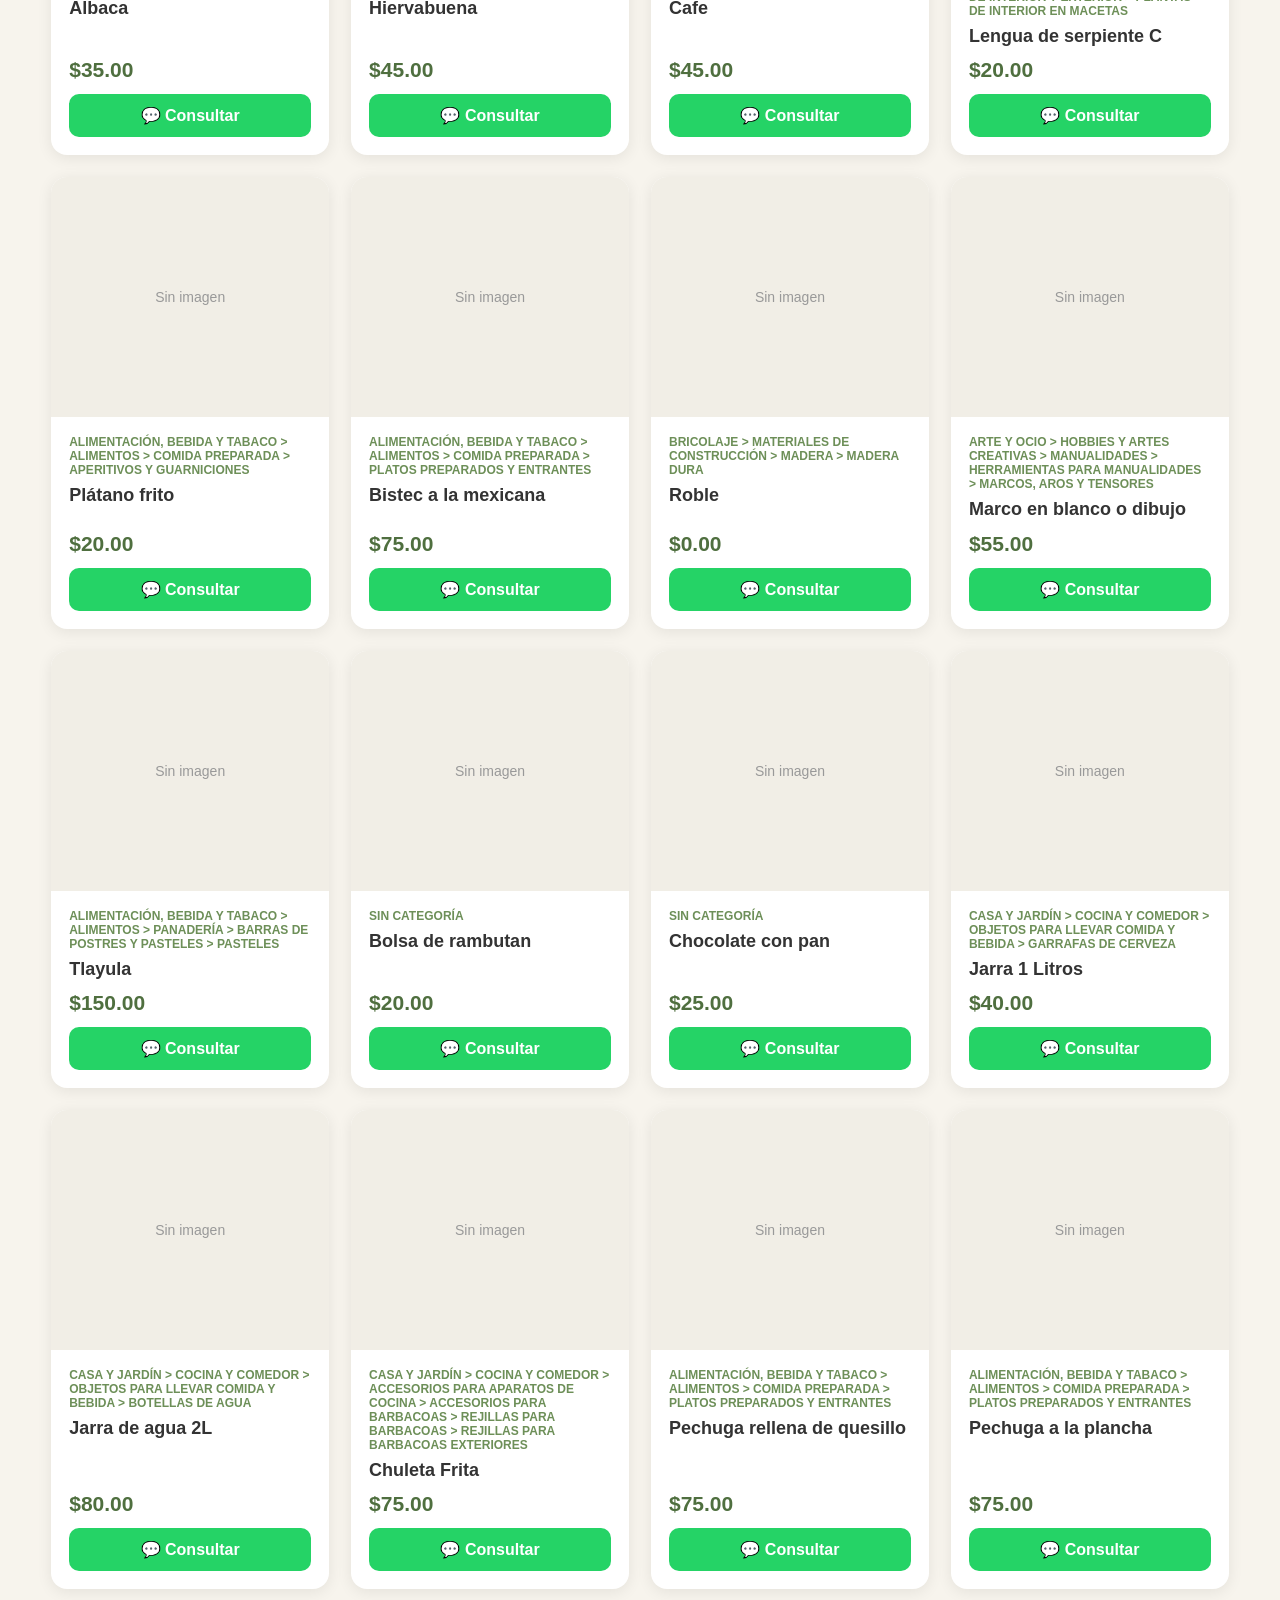
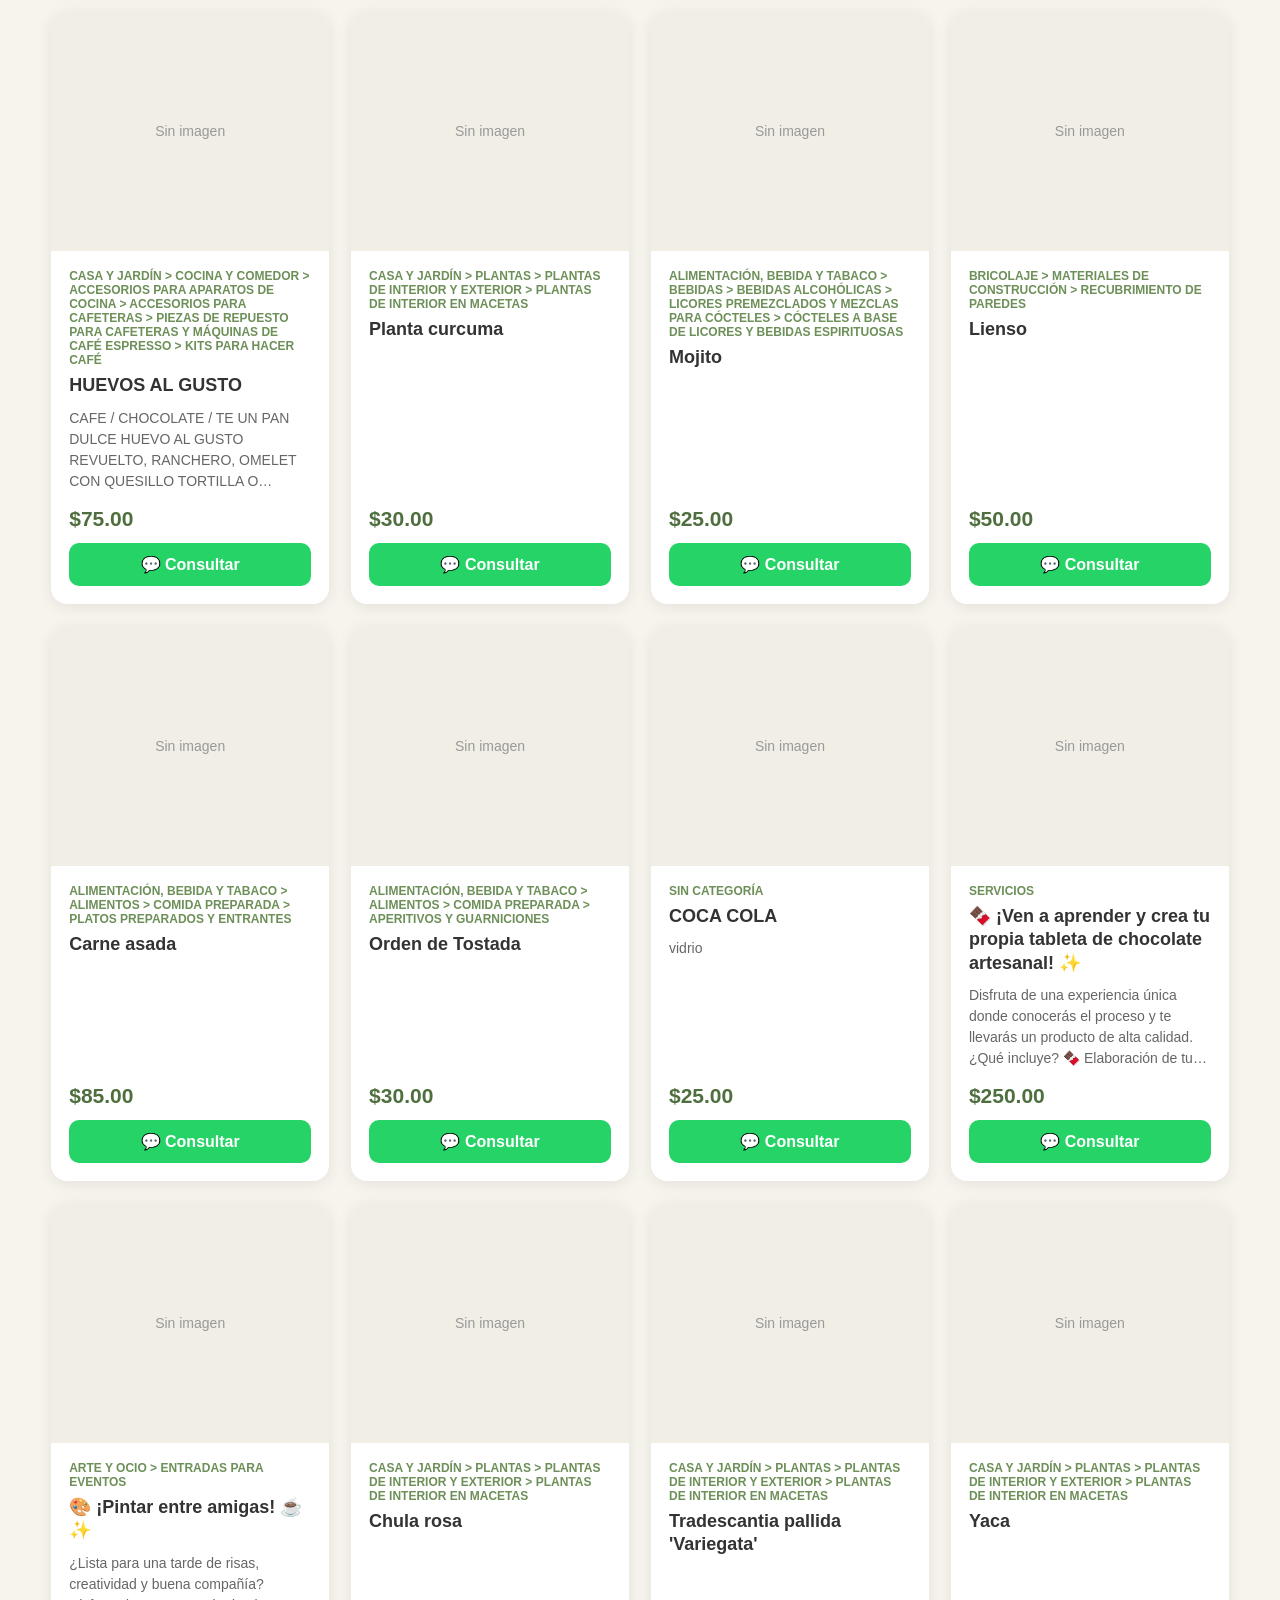
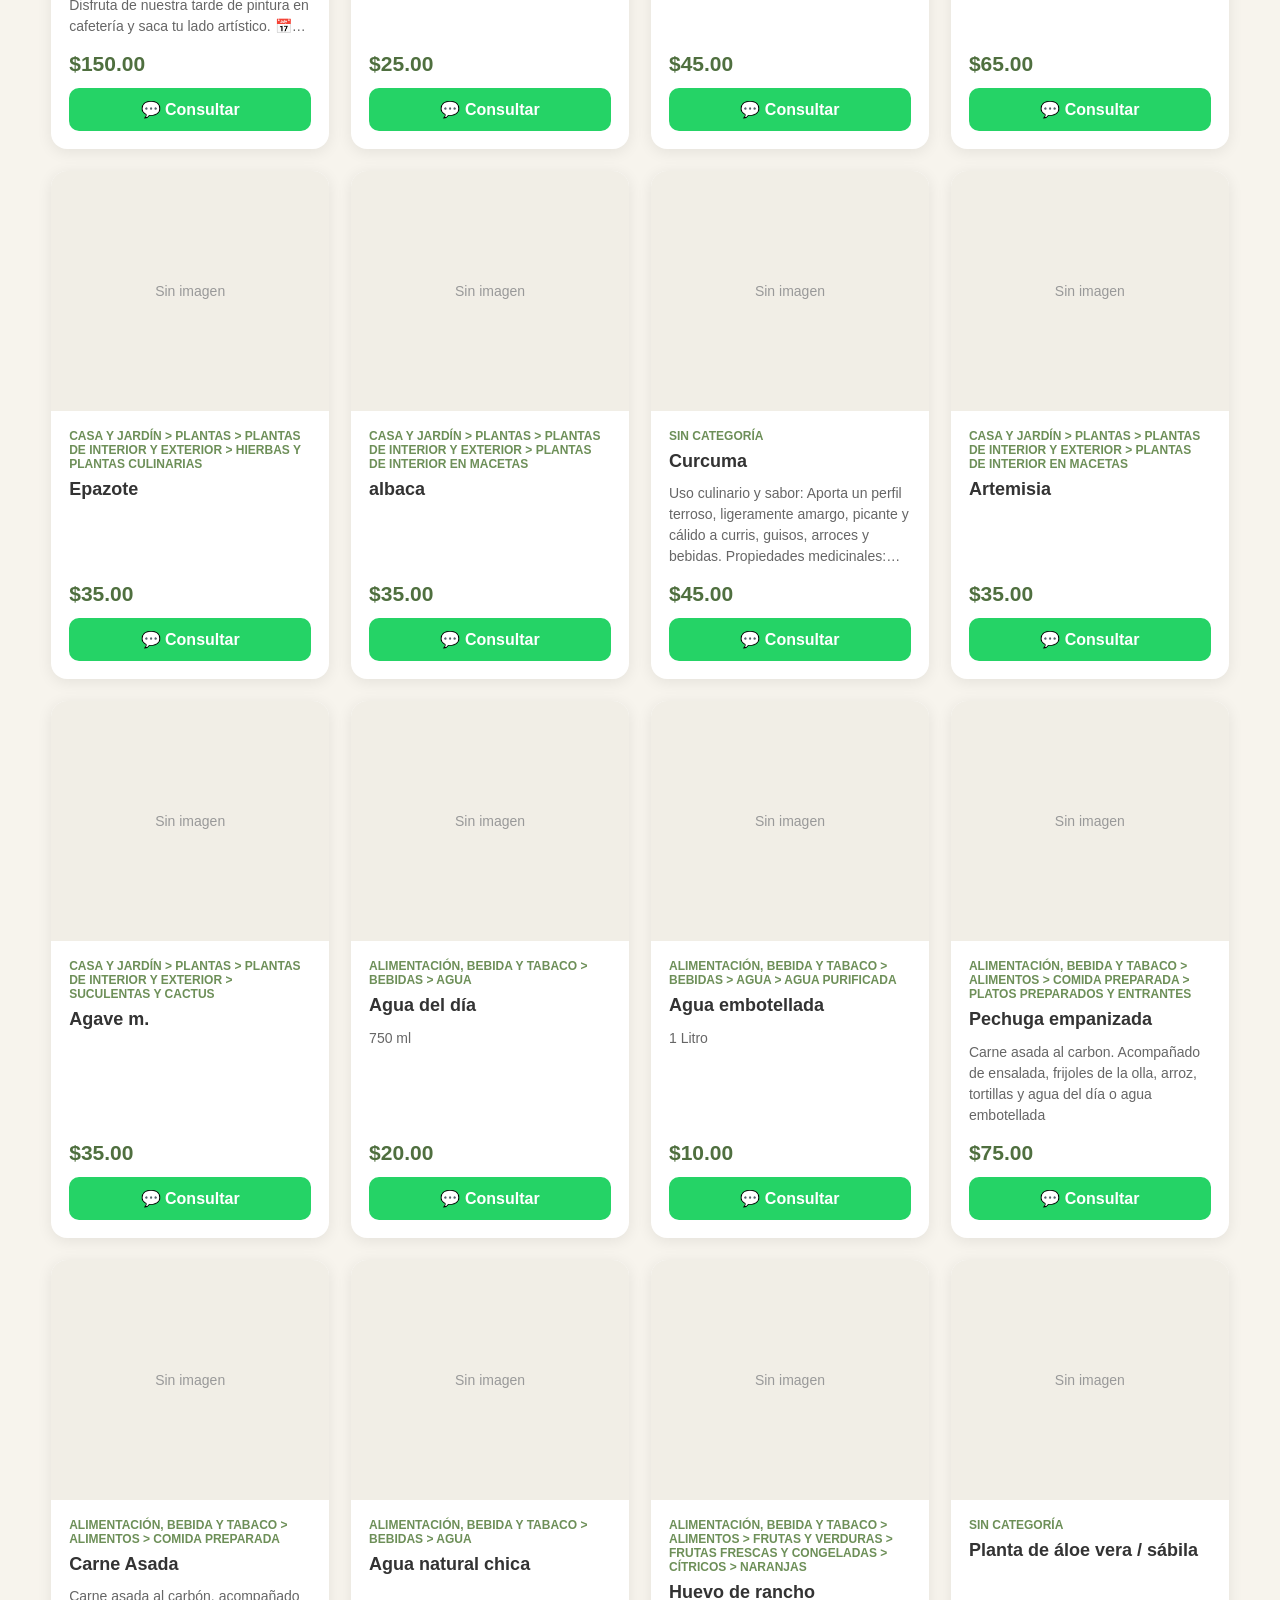
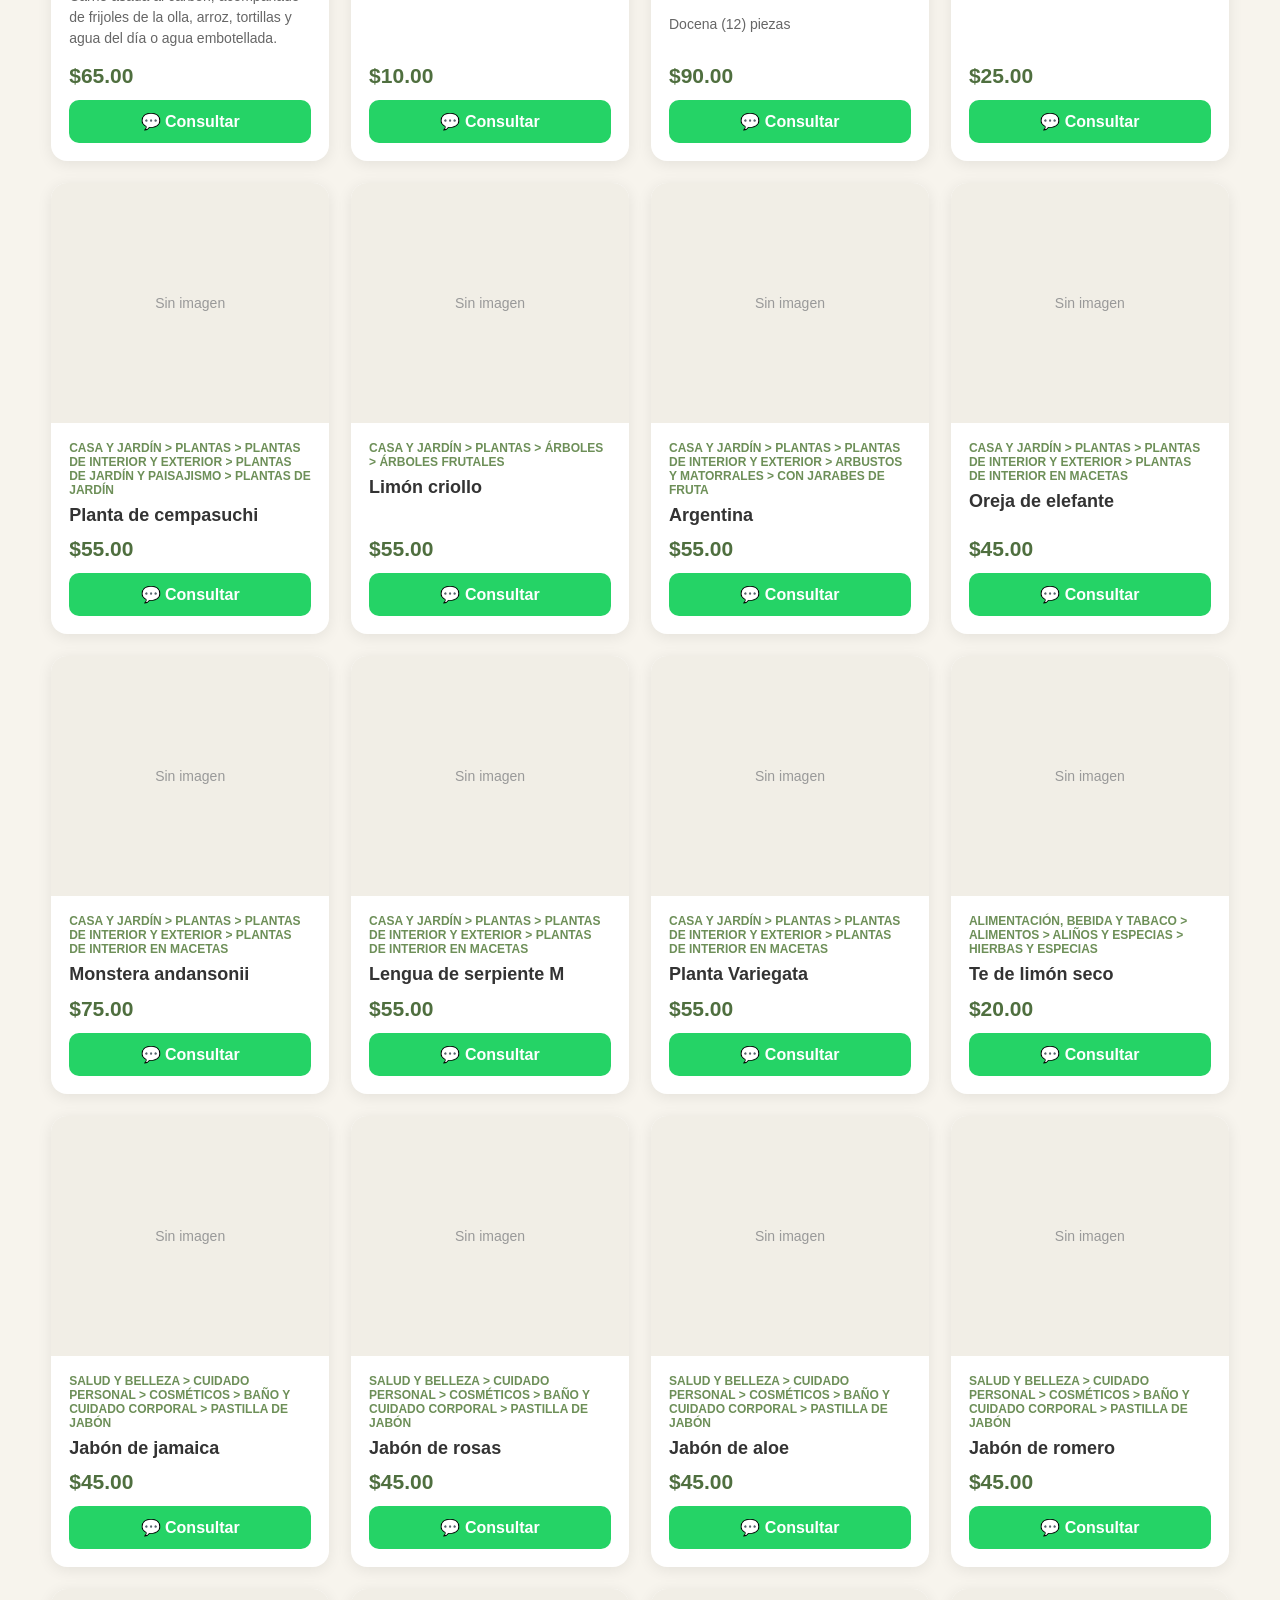
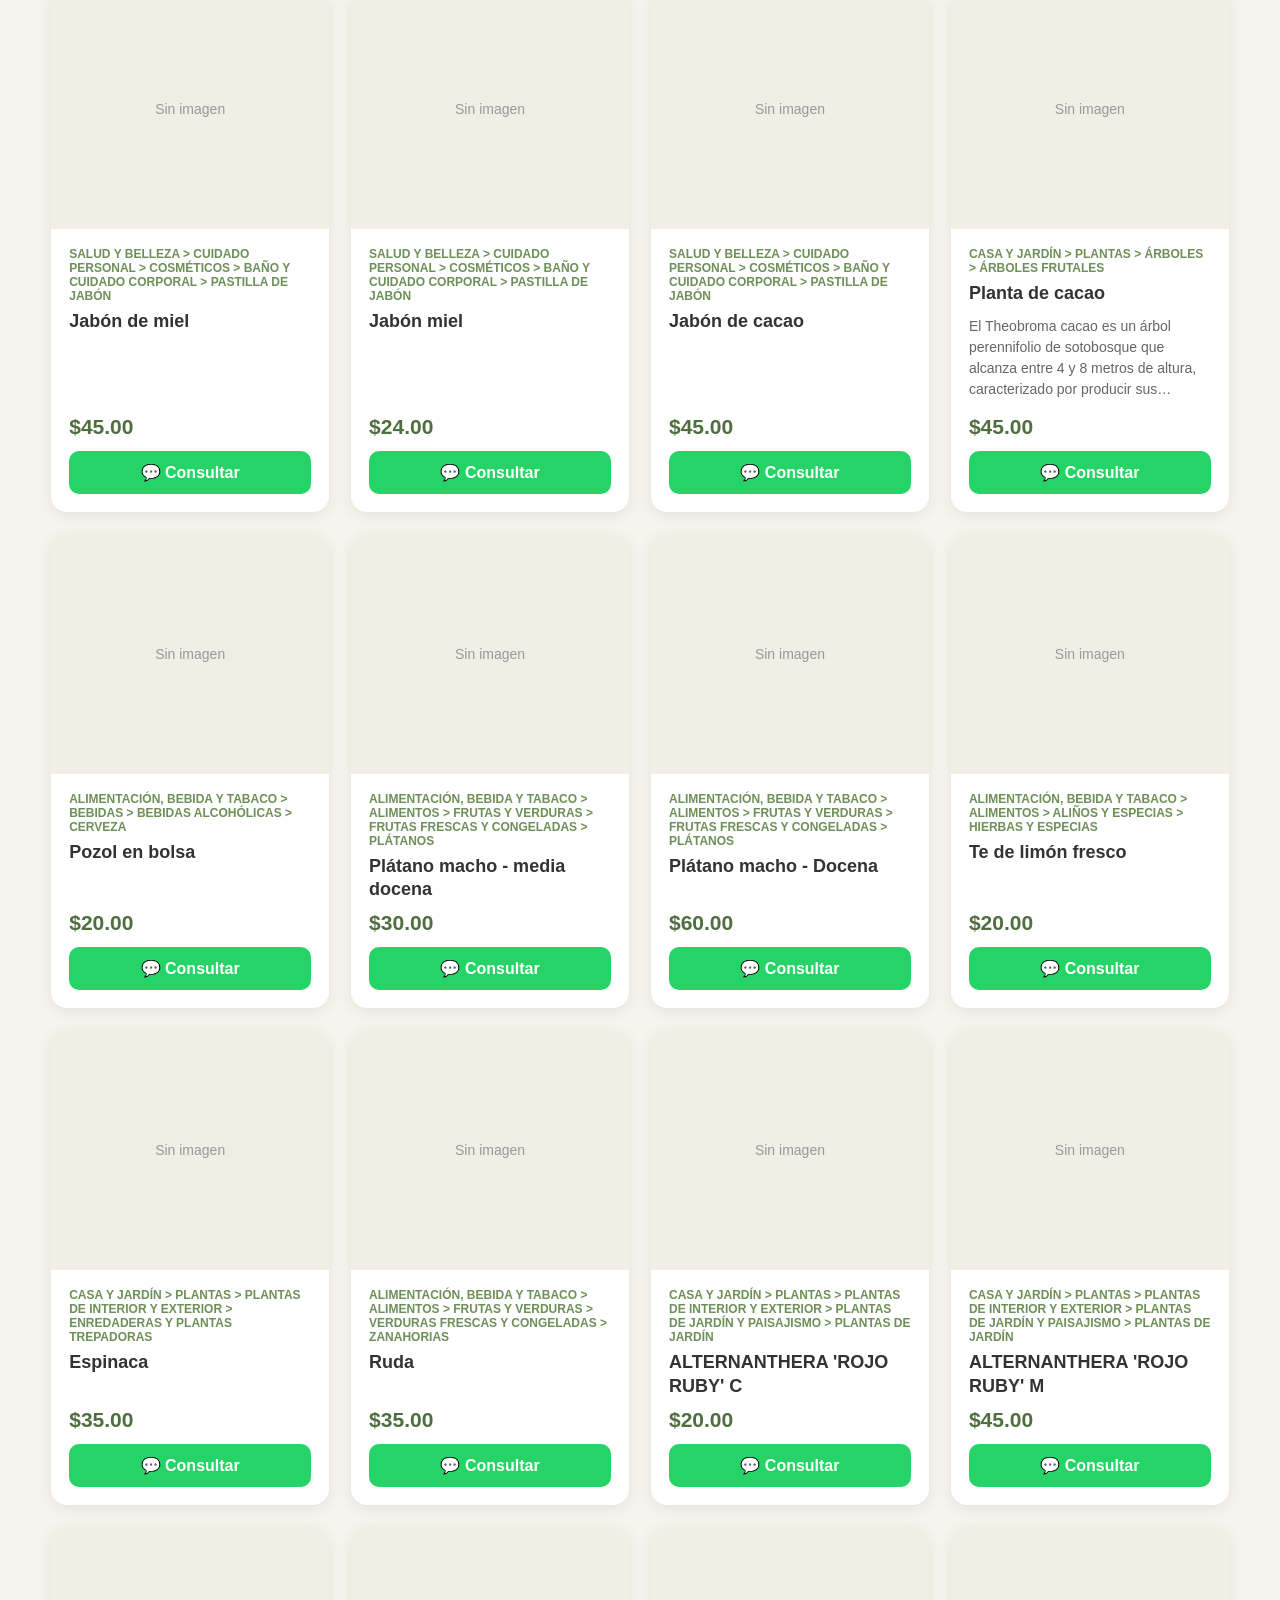
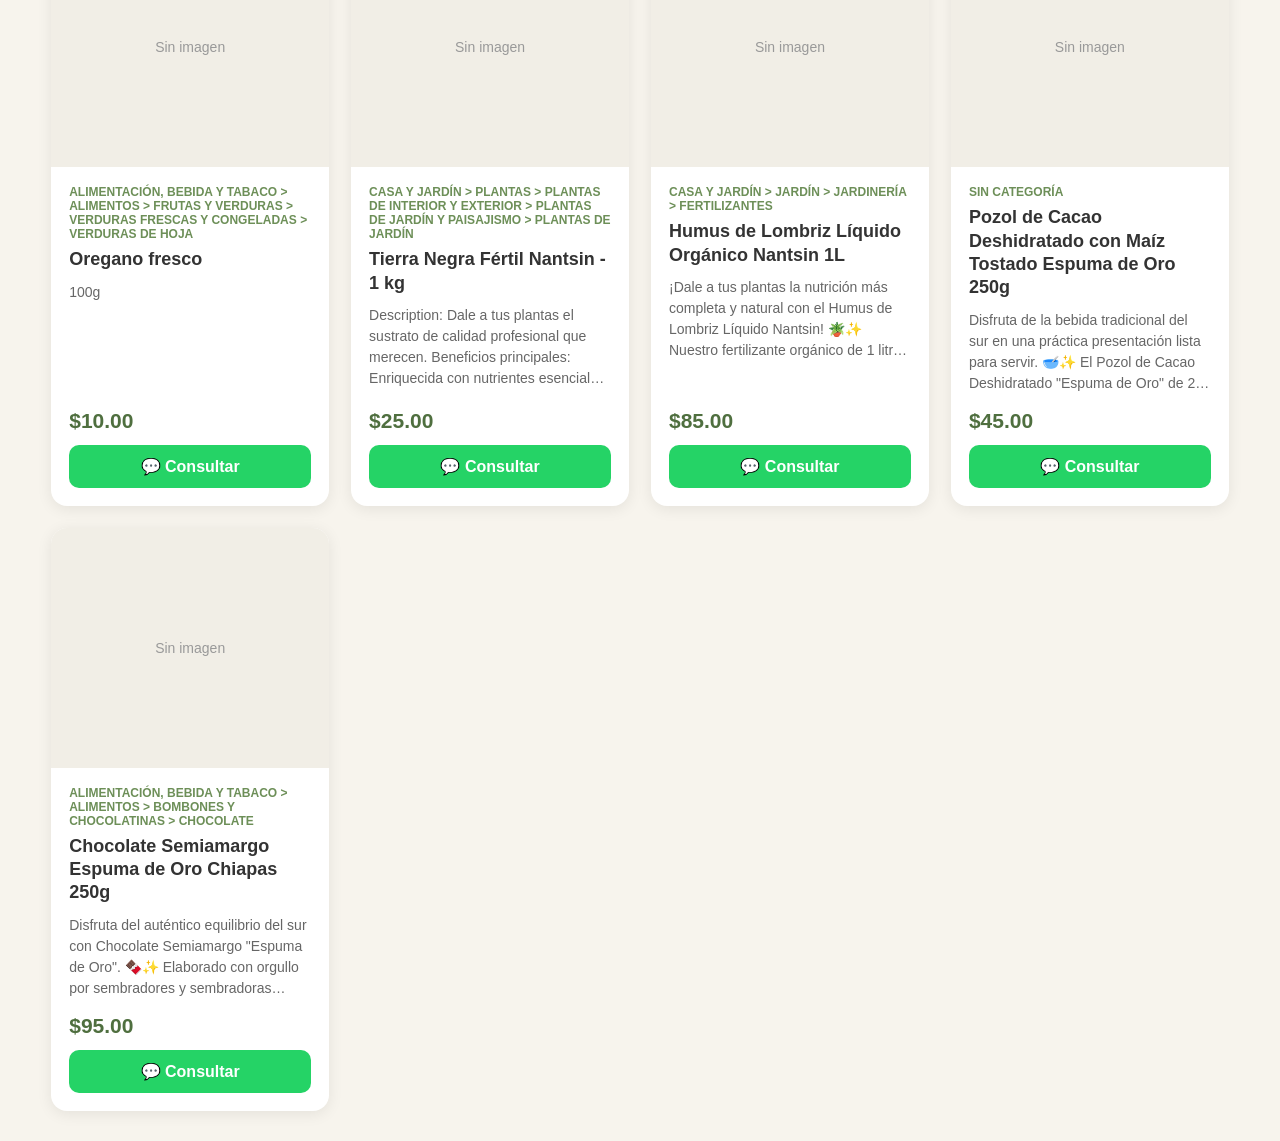
==== commit 9dc95610: "Update catalog.html" ====
--- a/catalog.html
+++ b/catalog.html
@@ -980,7 +980,7 @@
         ========================================
         CATEGORÍAS
         ========================================
-        */
+        
 
         function createCategories() {
 
@@ -1028,7 +1028,7 @@
 
             /*
             Eventos
-            */
+            
 
             document
                 .querySelectorAll(".category-btn")
@@ -1066,8 +1066,86 @@
                 });
 
         }
-
-
+        */
+
+function createCategories() {
+
+    const categorySet = new Set();
+
+    products.forEach(product => {
+
+        const category =
+            product["Product Category"];
+
+        if (category) {
+
+            categorySet.add(
+                category.trim()
+            );
+
+        }
+
+    });
+
+    const categories =
+        Array.from(categorySet);
+
+    // Tomar solamente la última categoría
+    const lastCategory =
+        categories[categories.length - 1];
+
+    if (lastCategory) {
+
+        const button =
+            document.createElement("button");
+
+        button.className =
+            "category-btn";
+
+        button.dataset.category =
+            lastCategory;
+
+        button.textContent =
+            lastCategory;
+
+        categoriesContainer
+            .appendChild(button);
+    }
+
+    // Eventos
+    document
+        .querySelectorAll(".category-btn")
+        .forEach(button => {
+
+            button.addEventListener(
+                "click",
+                () => {
+
+                    document
+                        .querySelectorAll(
+                            ".category-btn"
+                        )
+                        .forEach(btn =>
+                            btn.classList.remove(
+                                "active"
+                            )
+                        );
+
+                    button.classList.add(
+                        "active"
+                    );
+
+                    currentCategory =
+                        button.dataset.category;
+
+                    filterProducts();
+
+                }
+            );
+
+        });
+
+}
         /*
         ========================================
         FILTRAR PRODUCTOS
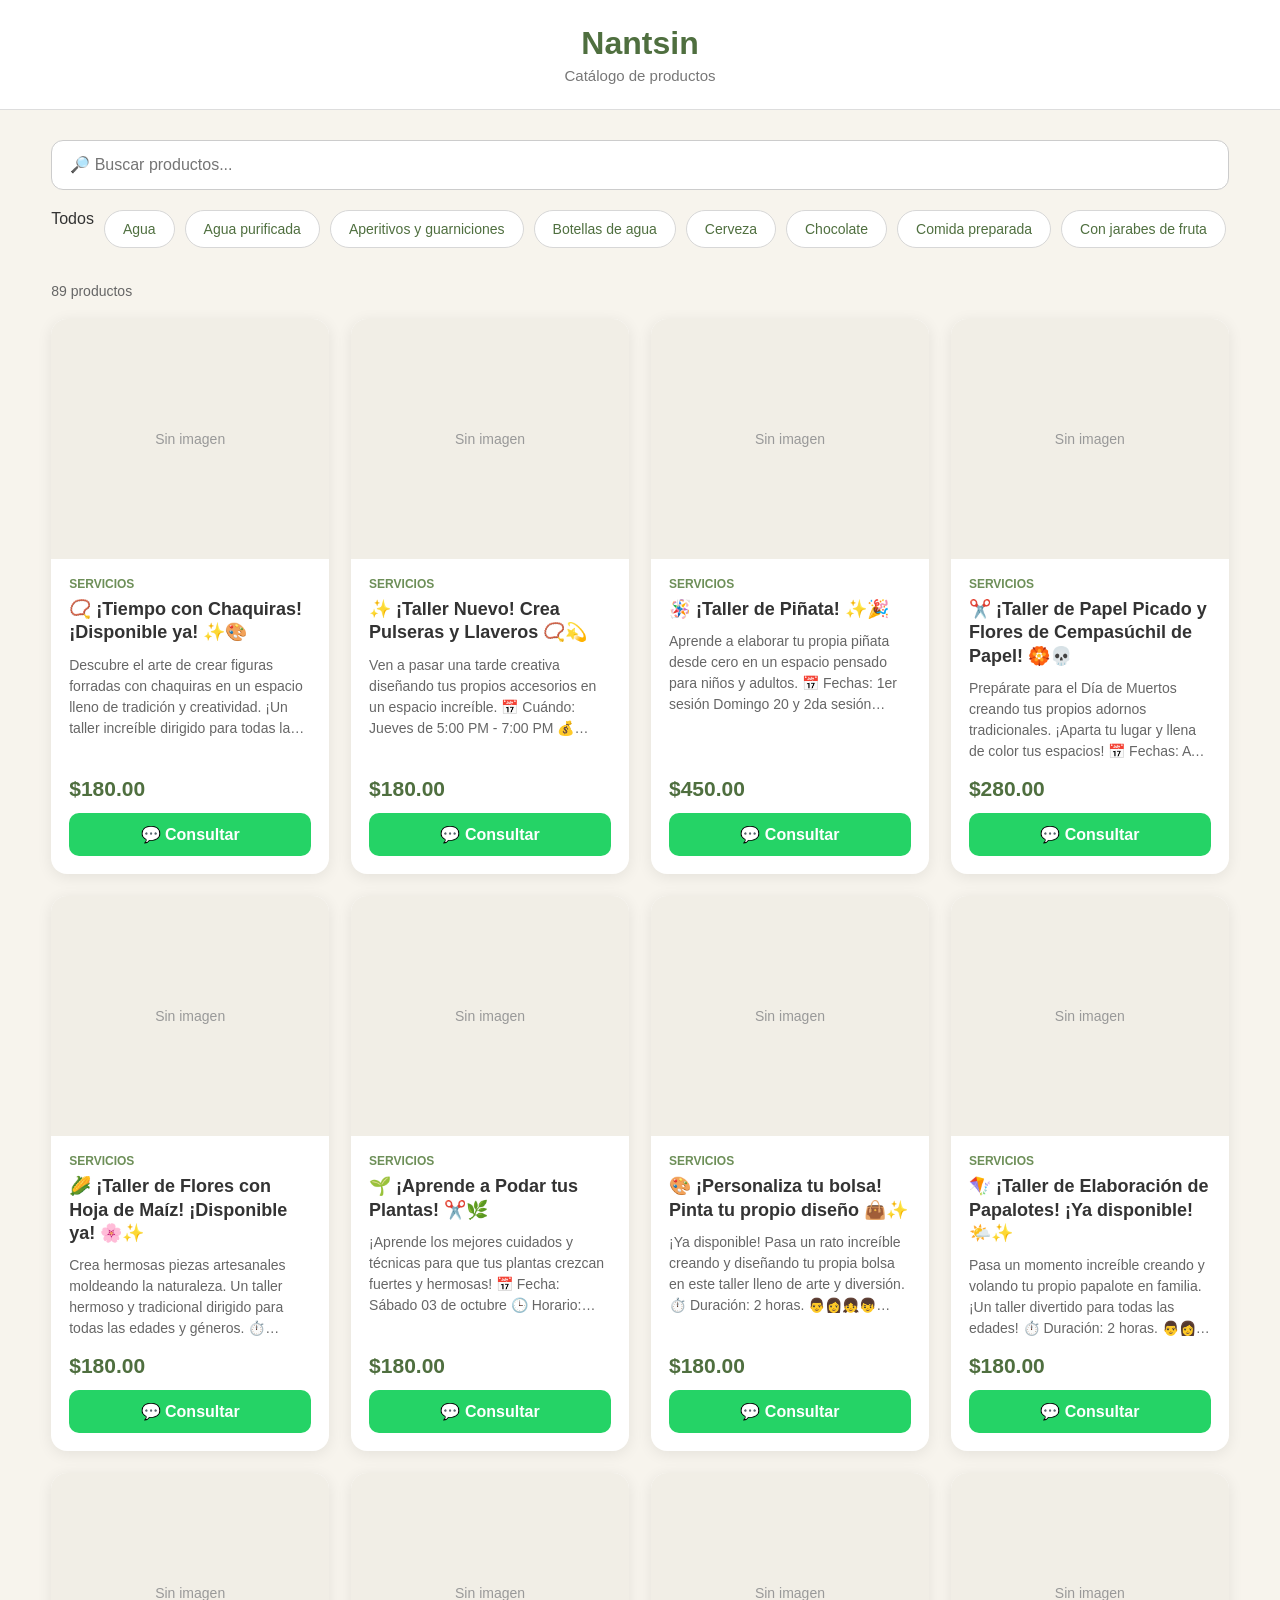
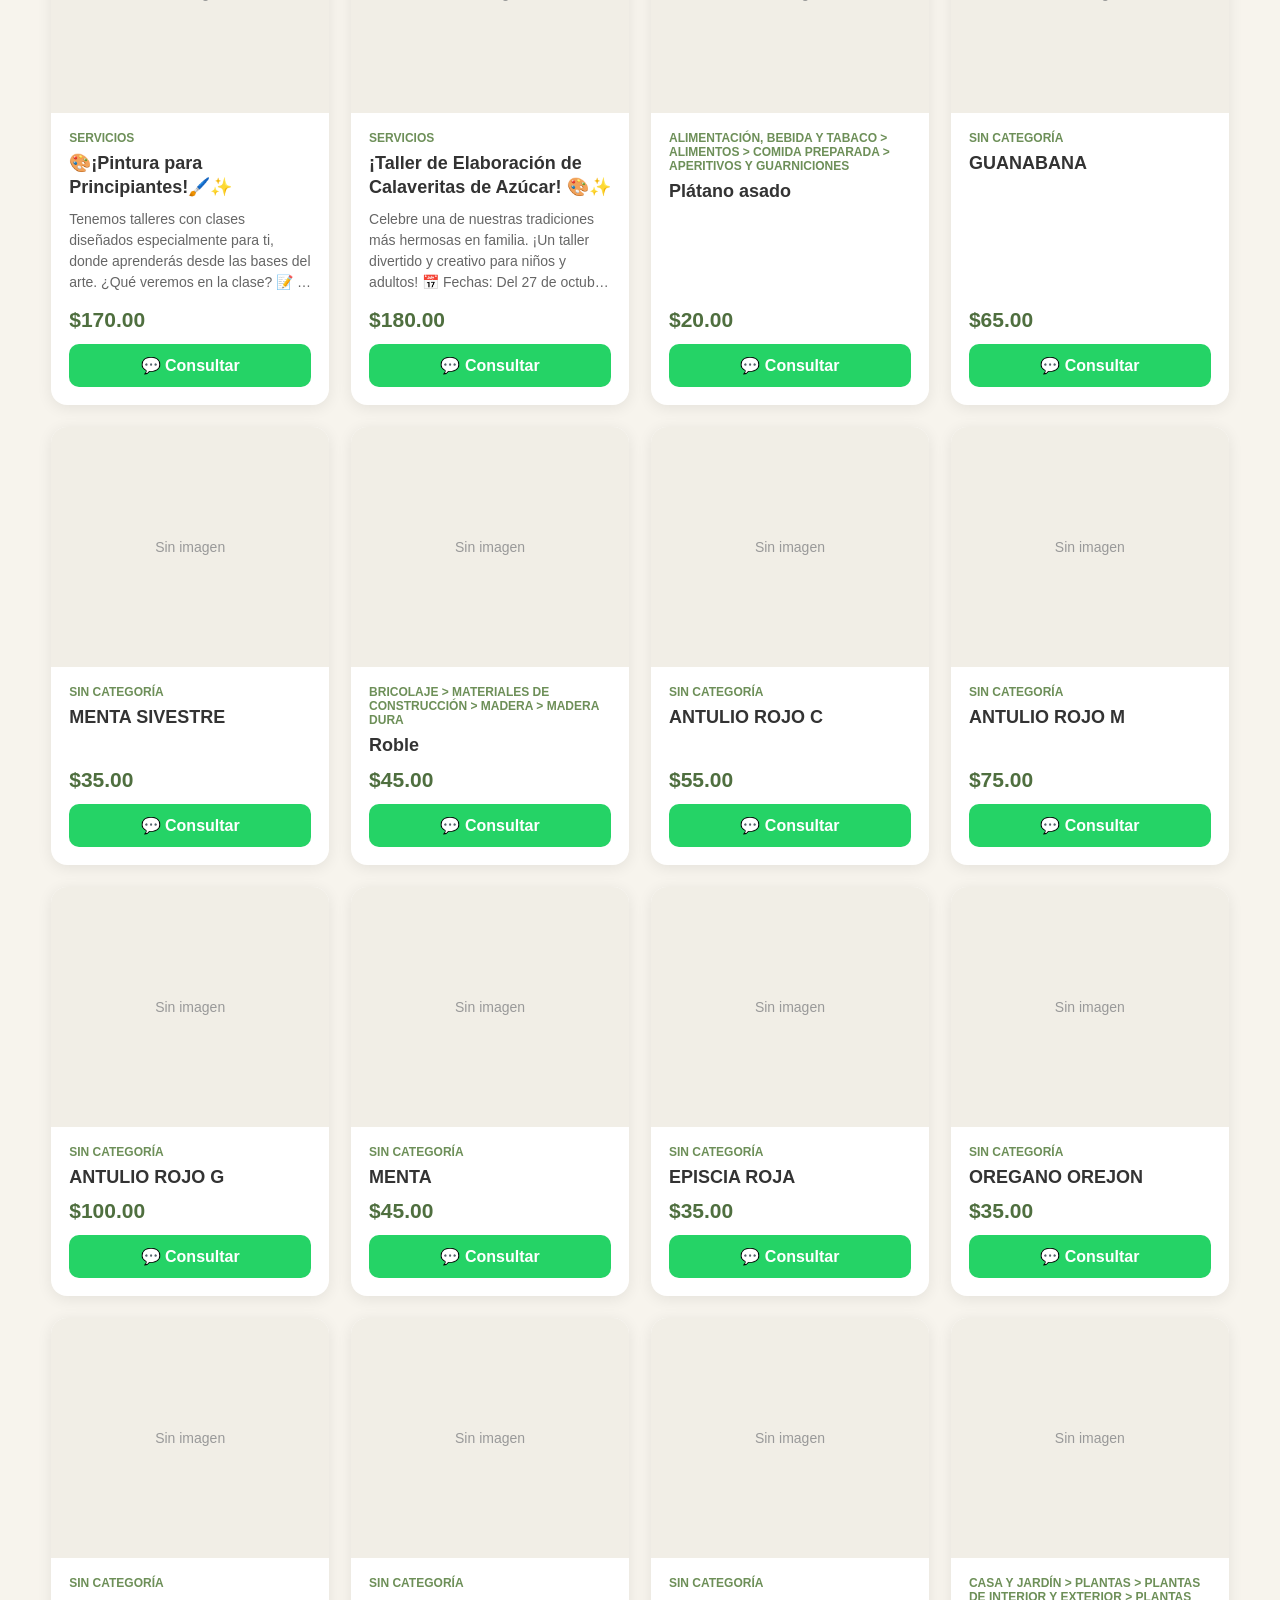
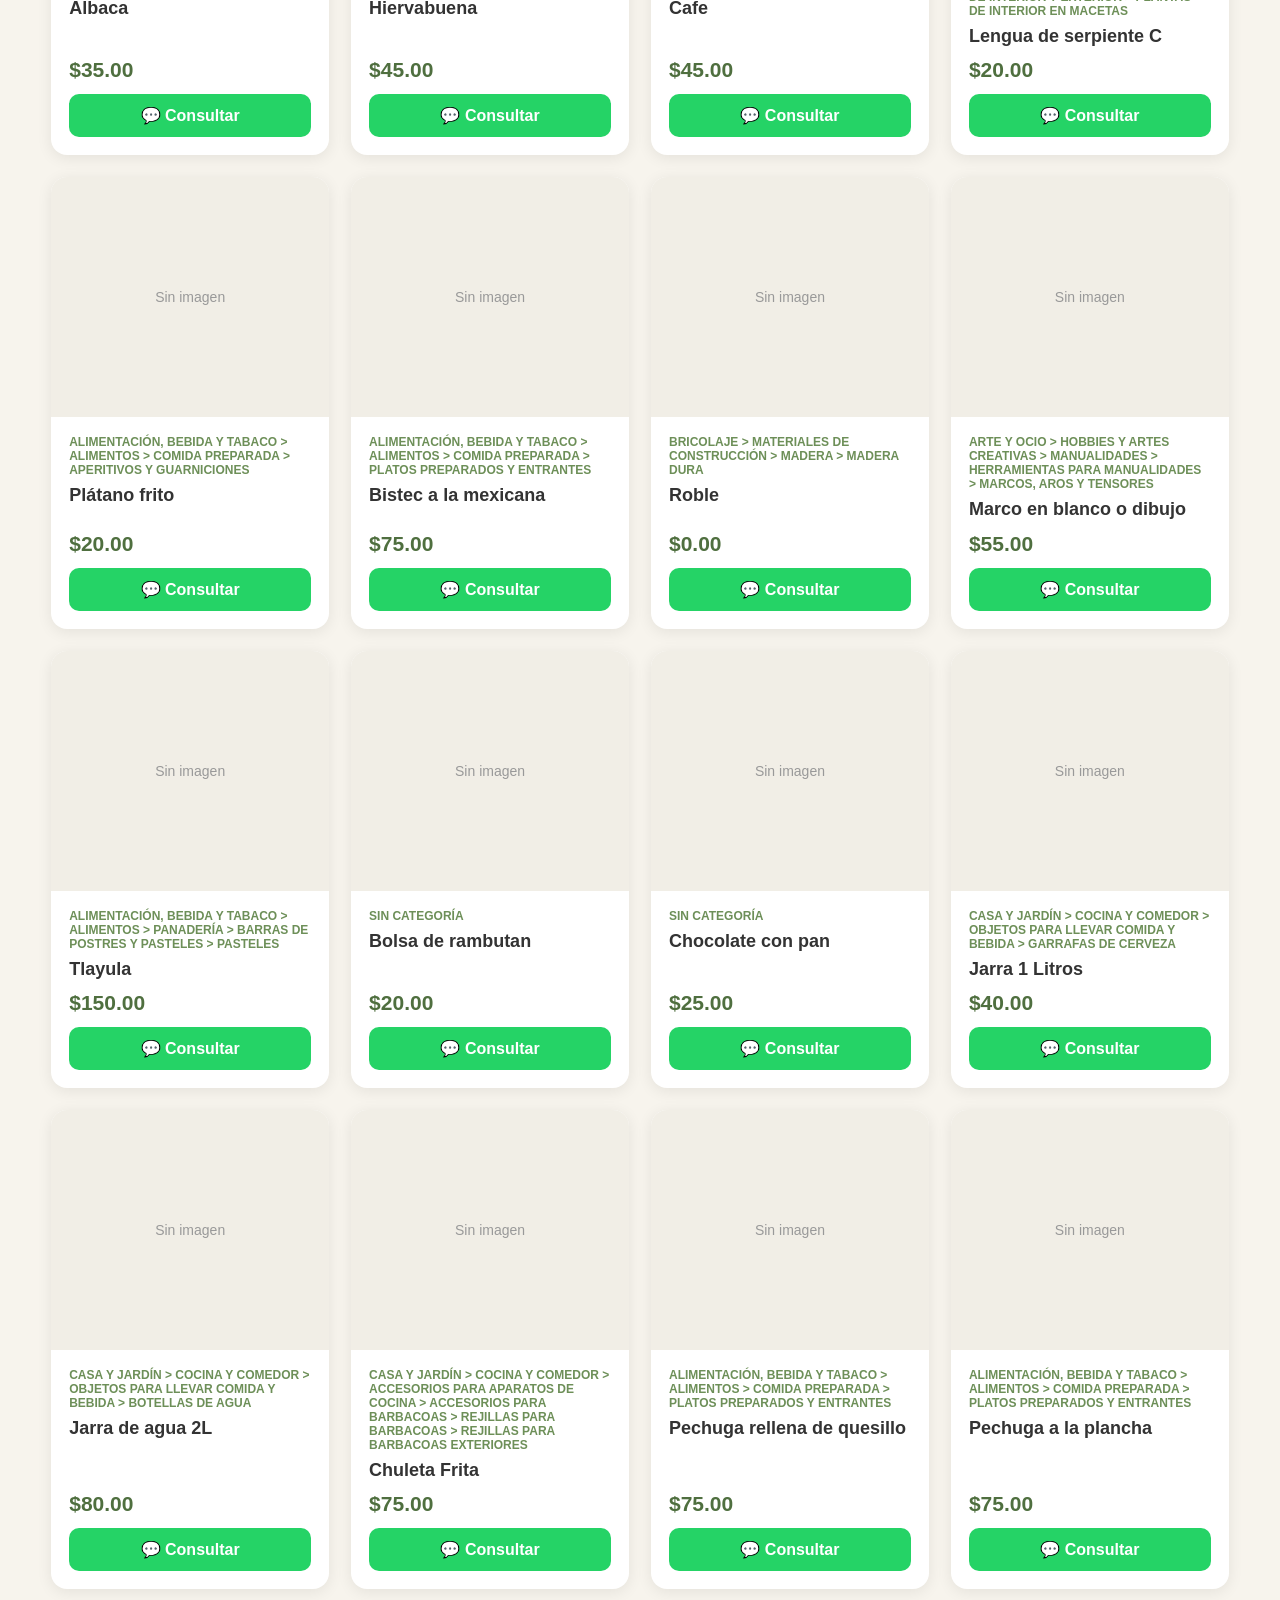
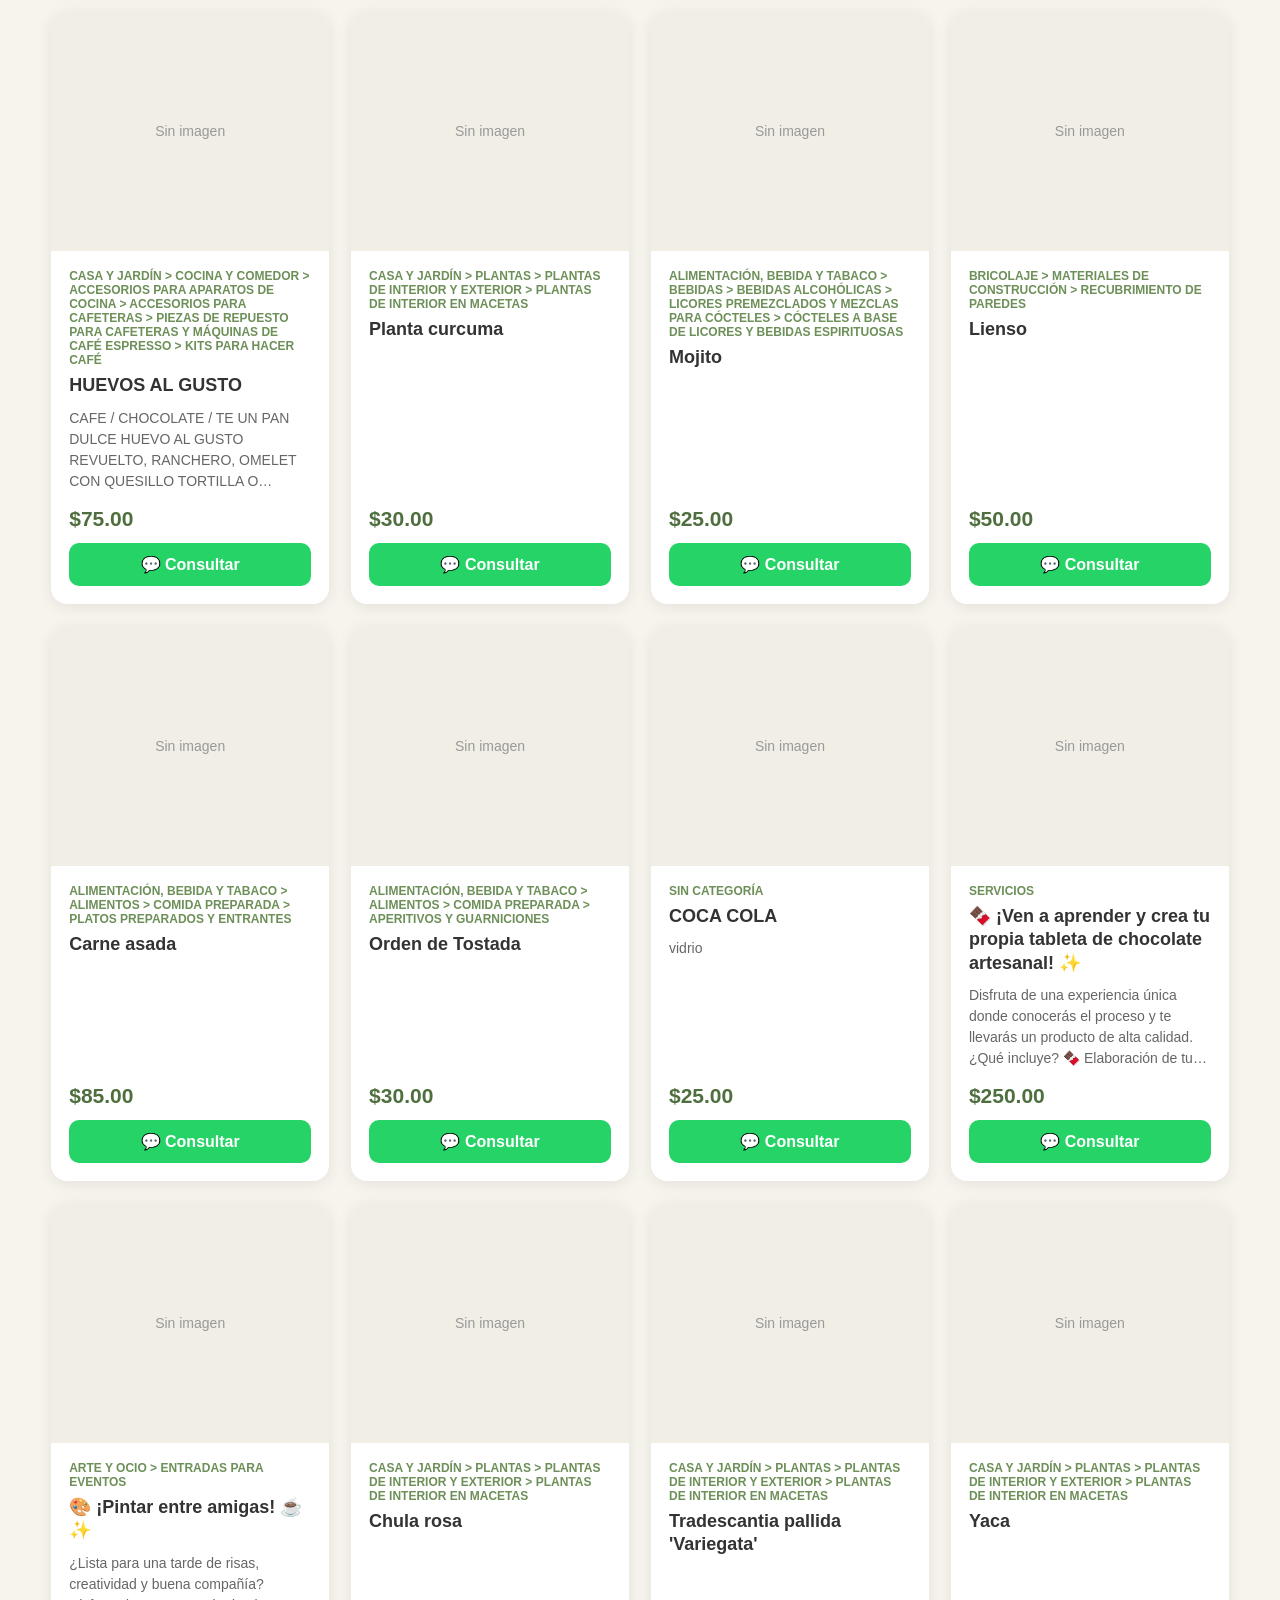
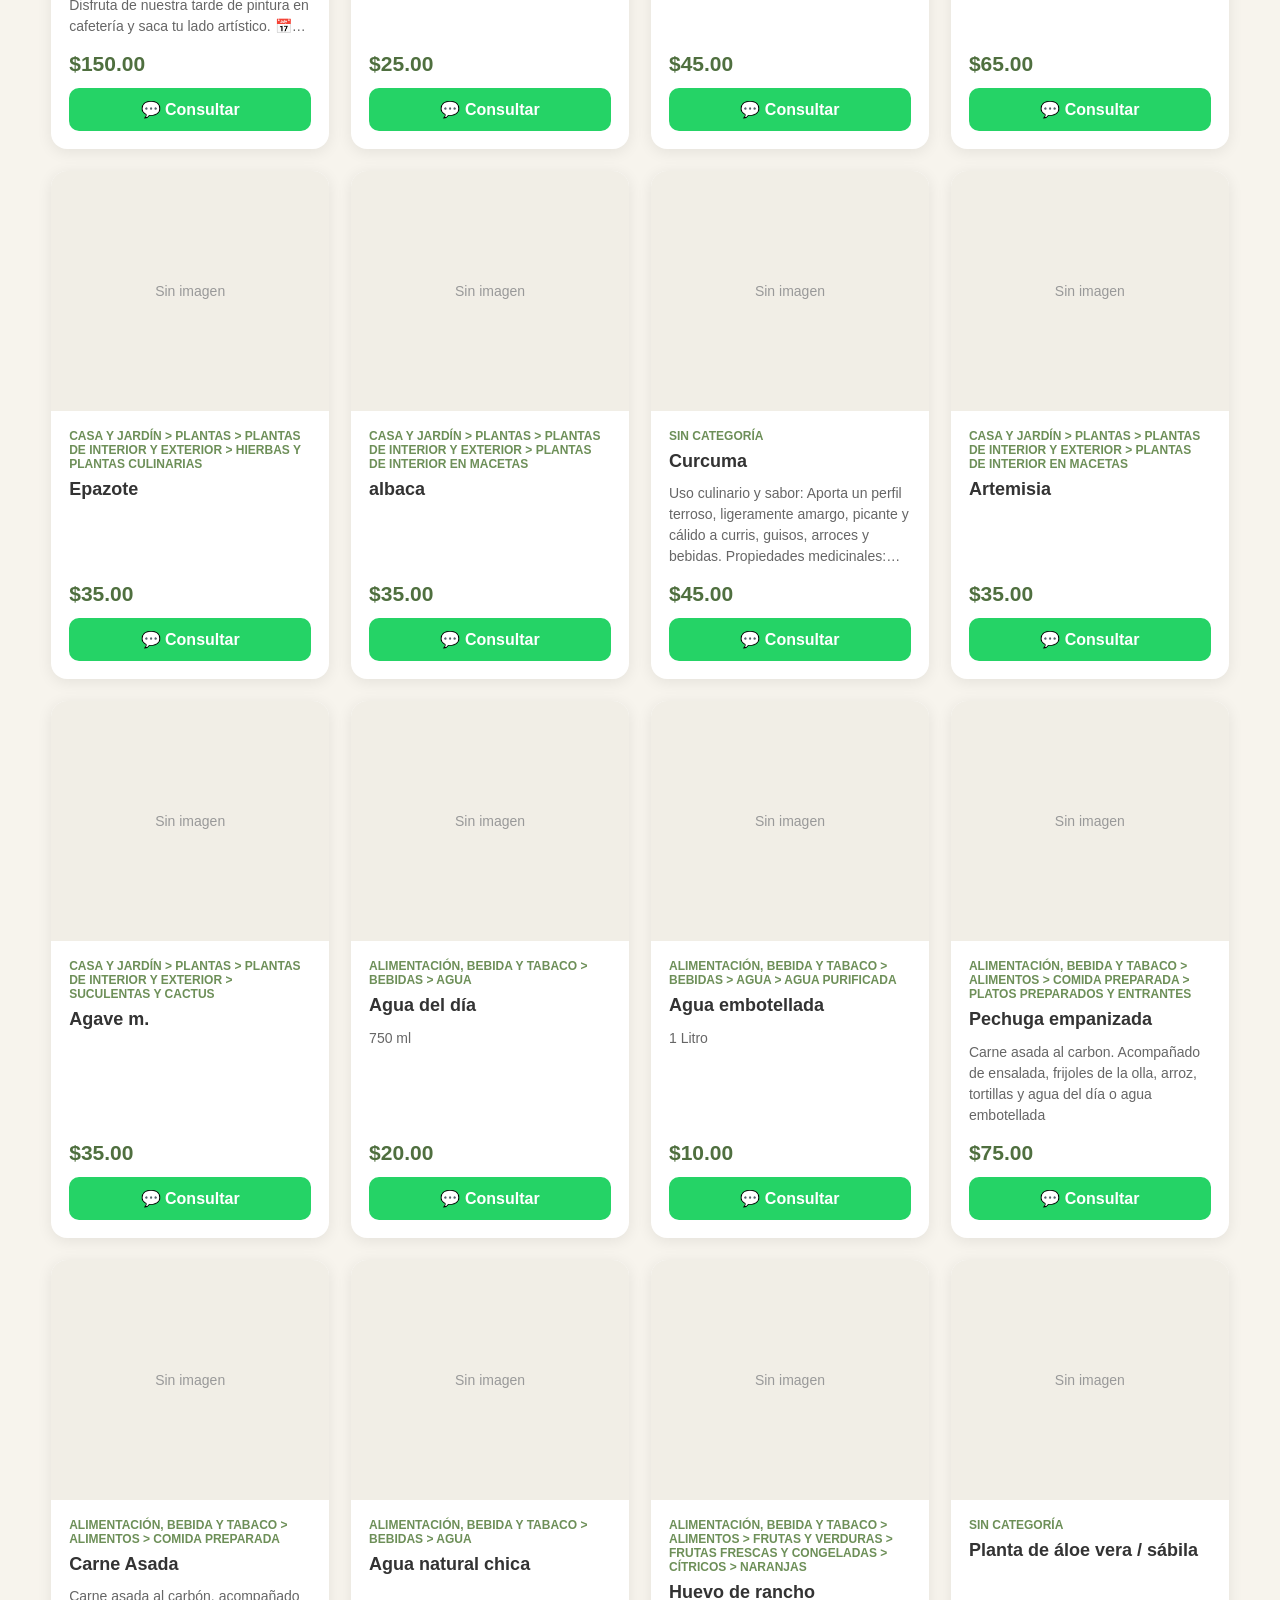
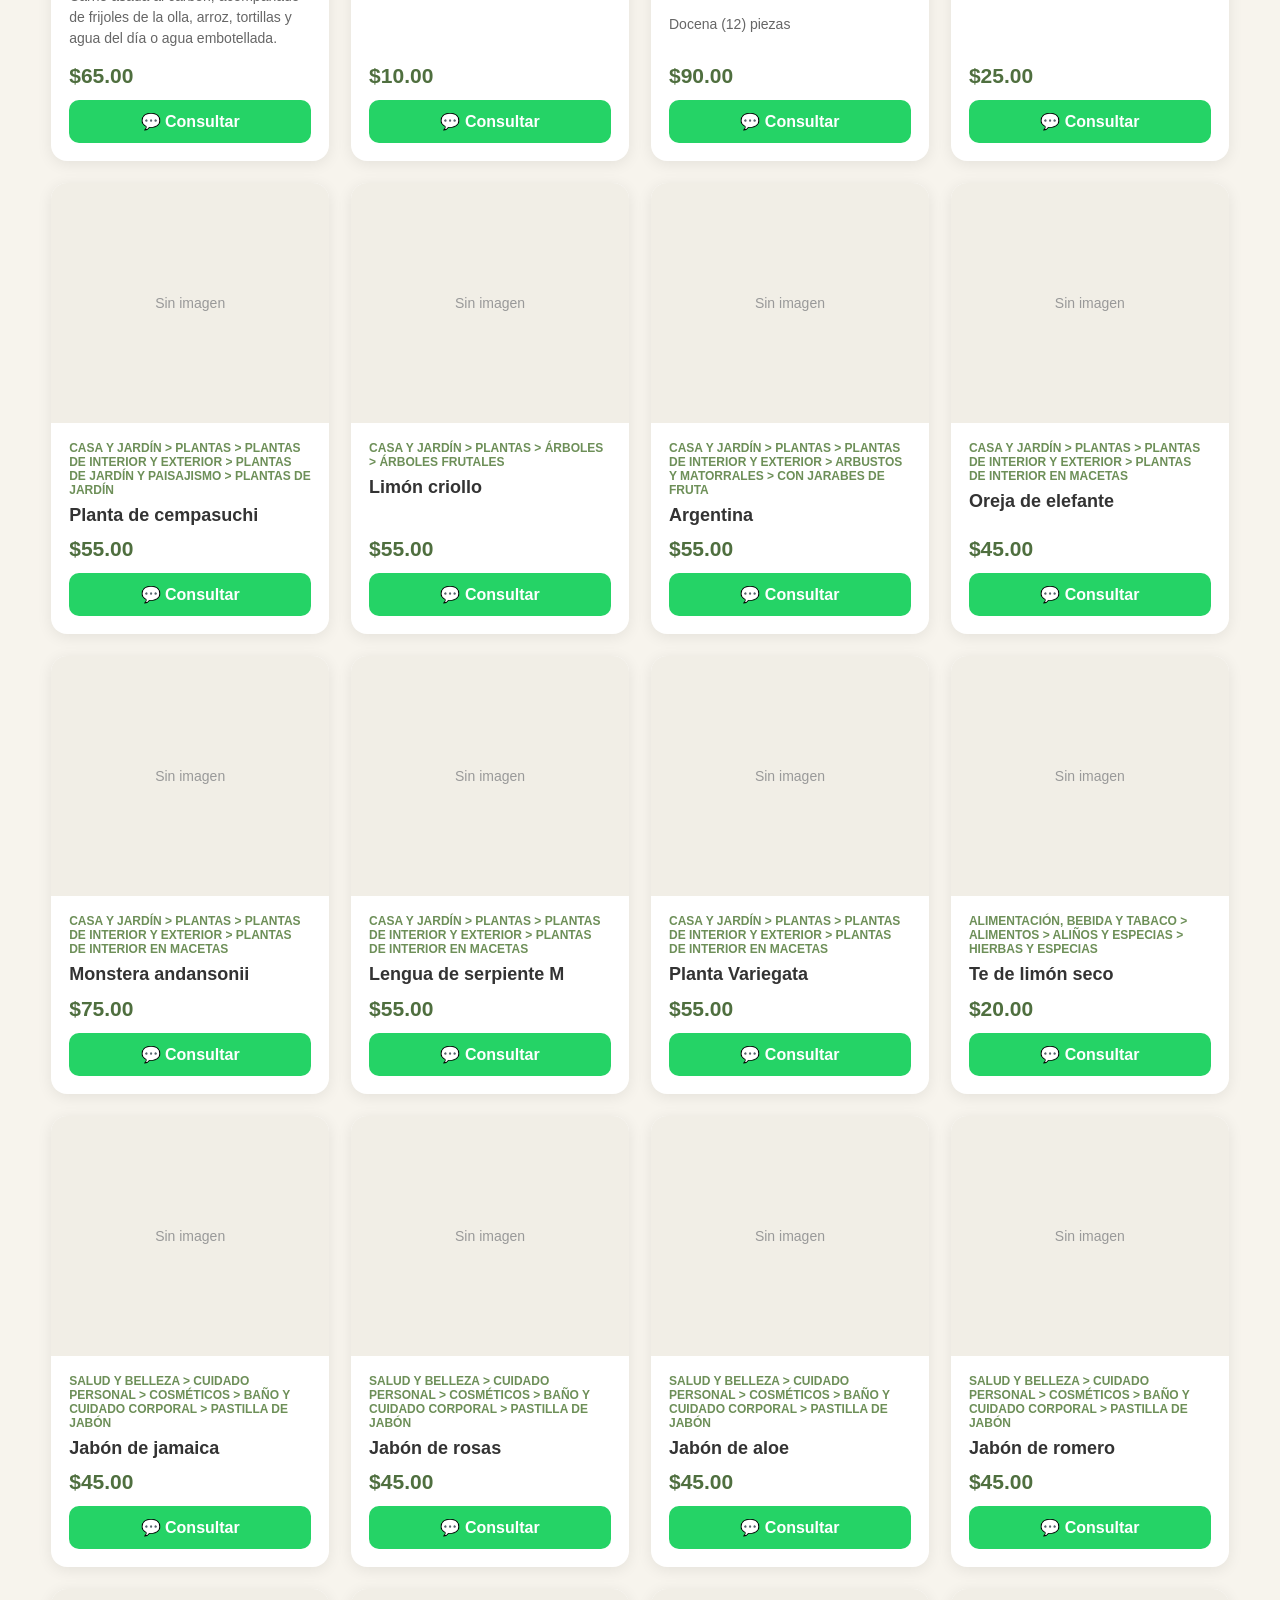
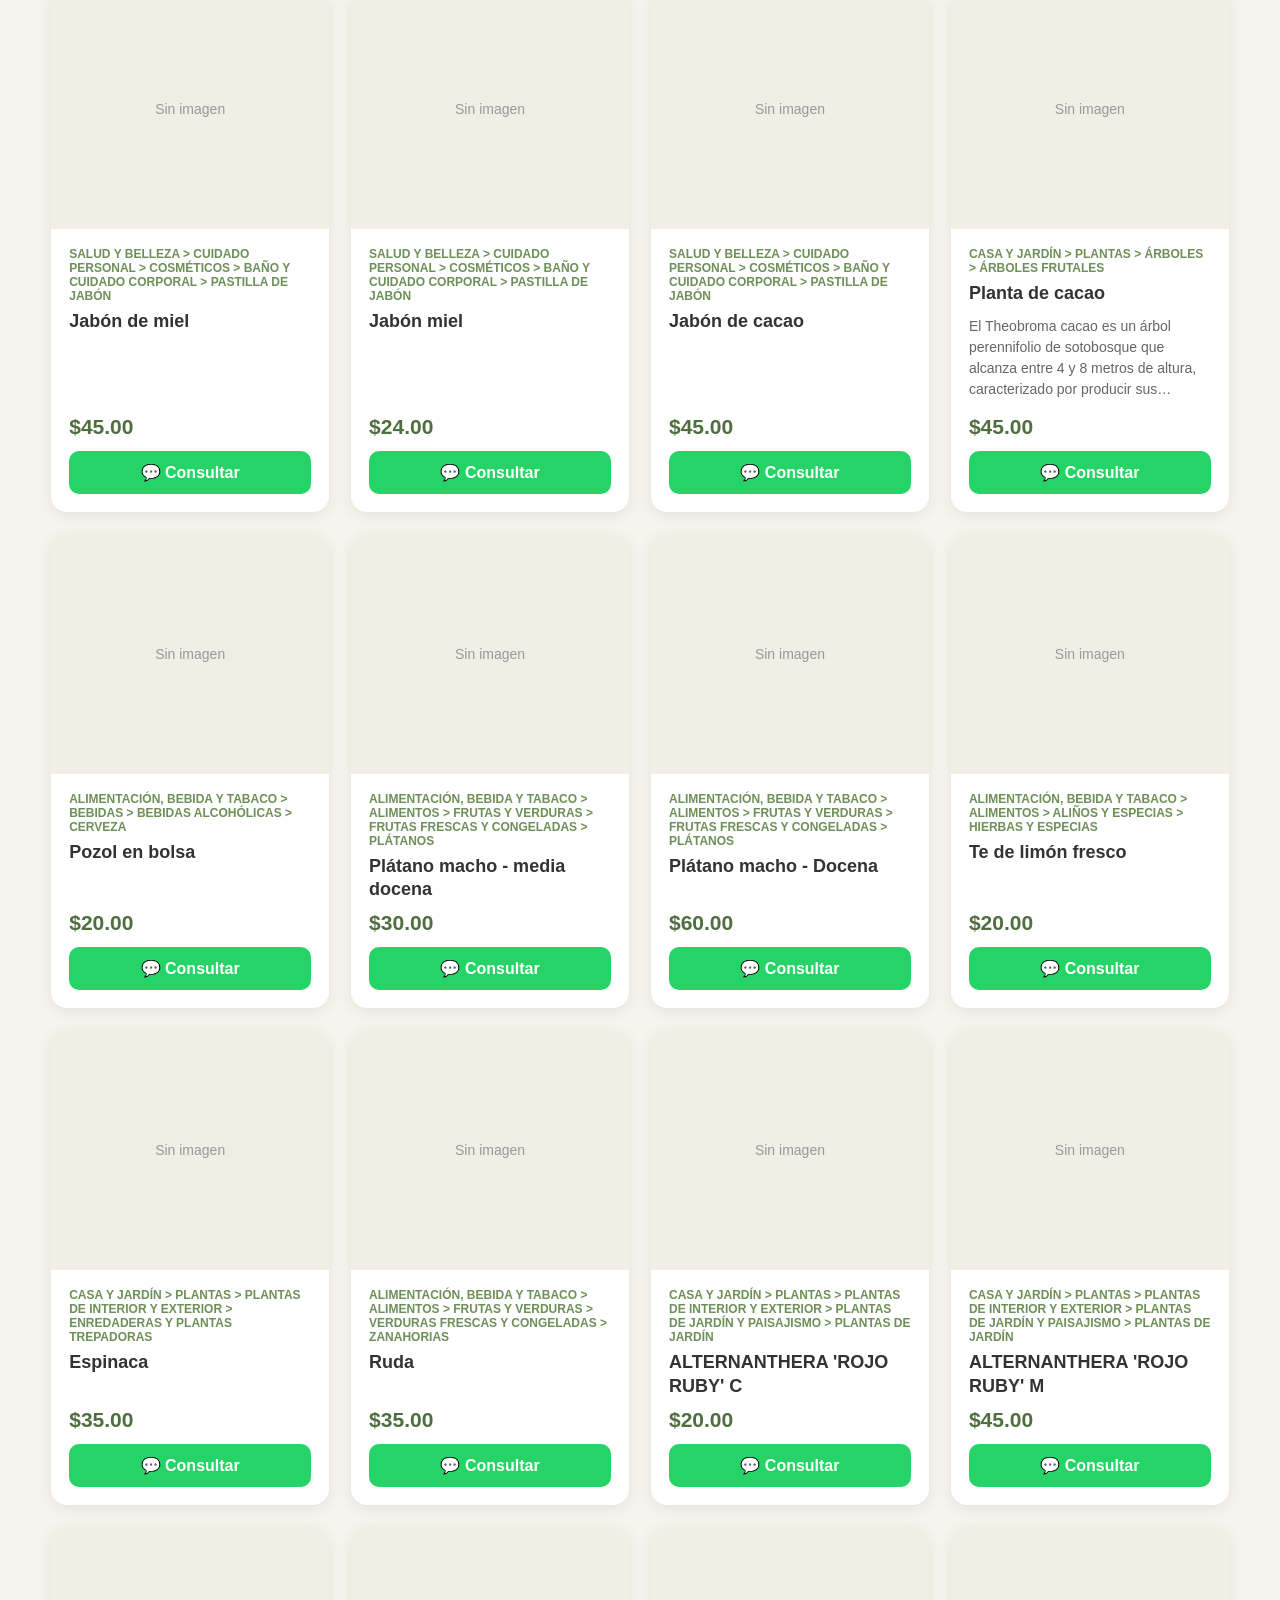
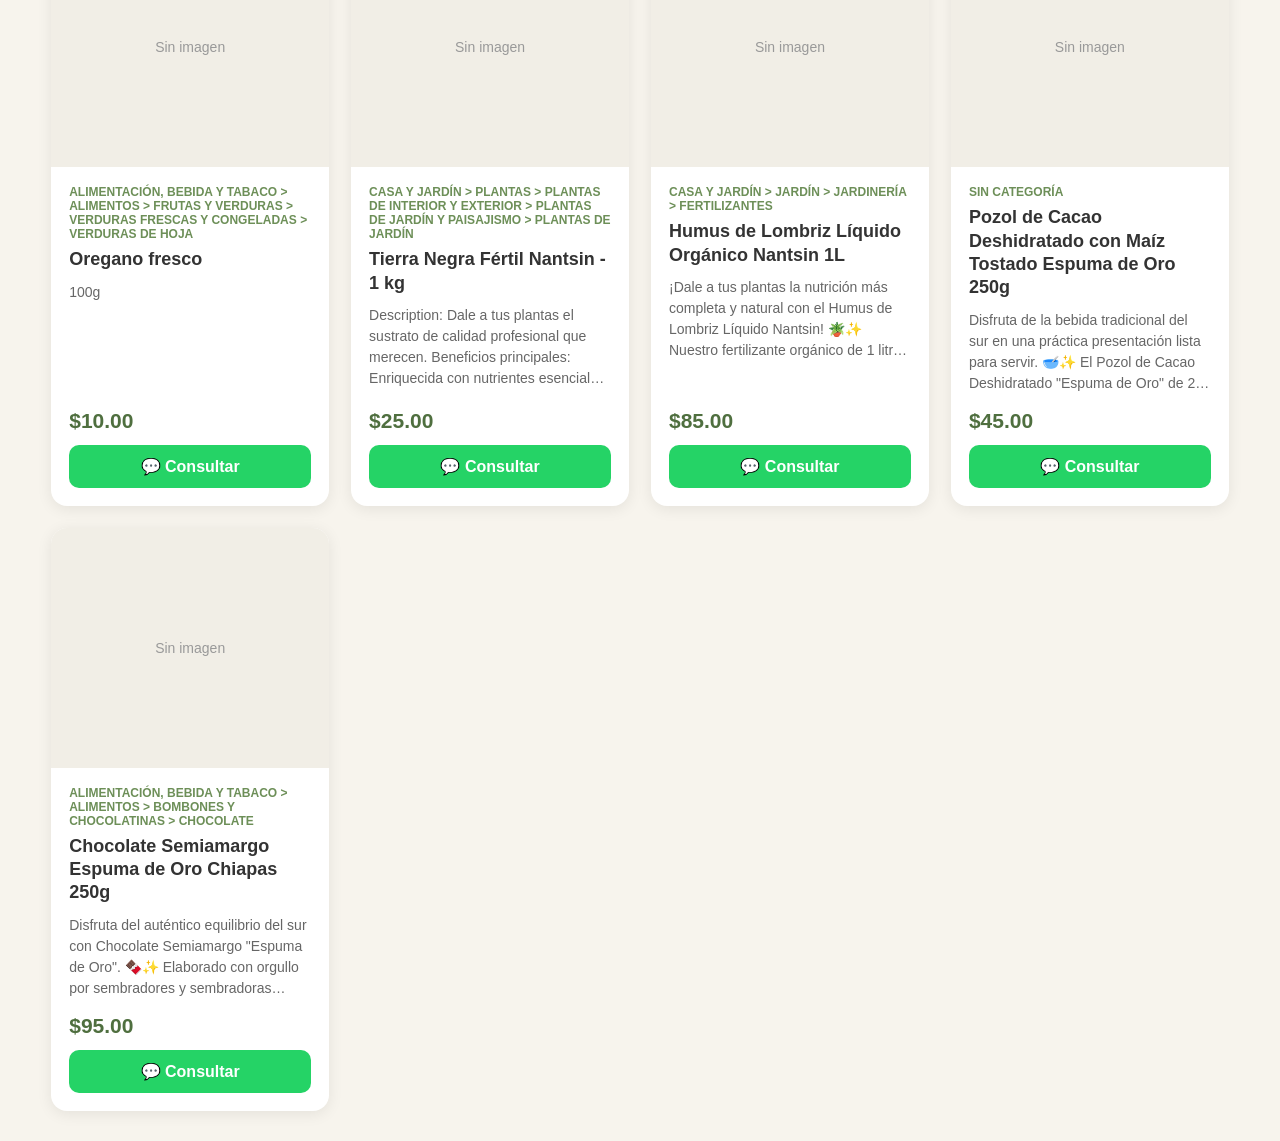
==== commit f2a65d91: "Update catalog.html" ====
--- a/catalog.html
+++ b/catalog.html
@@ -1067,85 +1067,66 @@
 
         }
         */
-
-function createCategories() {
-
-    const categorySet = new Set();
-
-    products.forEach(product => {
-
-        const category =
-            product["Product Category"];
-
-        if (category) {
-
-            categorySet.add(
-                category.trim()
-            );
-
-        }
-
-    });
-
-    const categories =
-        Array.from(categorySet);
-
-    // Tomar solamente la última categoría
-    const lastCategory =
-        categories[categories.length - 1];
-
-    if (lastCategory) {
-
-        const button =
-            document.createElement("button");
-
-        button.className =
-            "category-btn";
-
-        button.dataset.category =
-            lastCategory;
-
-        button.textContent =
-            lastCategory;
-
-        categoriesContainer
-            .appendChild(button);
-    }
-
-    // Eventos
-    document
-        .querySelectorAll(".category-btn")
-        .forEach(button => {
-
-            button.addEventListener(
-                "click",
-                () => {
-
-                    document
-                        .querySelectorAll(
-                            ".category-btn"
-                        )
-                        .forEach(btn =>
-                            btn.classList.remove(
-                                "active"
-                            )
-                        );
-
-                    button.classList.add(
-                        "active"
-                    );
-
-                    currentCategory =
-                        button.dataset.category;
-
-                    filterProducts();
-
+/*
+        ========================================
+        CATEGORÍAS (Nombres cortos sin la ruta completa)
+        ========================================
+        */
+
+        function createCategories() {
+
+            const categoryMap = new Map();
+
+            products.forEach(product => {
+                const categoryPath = product["Product Category"];
+                if (categoryPath && categoryPath.trim() !== "" && categoryPath !== "Sin categoría") {
+                    // Extraer la última parte de la ruta (ej. "Chocolate", "Plantas de interior en macetas", etc.)
+                    const parts = categoryPath.split(">").map(p => p.trim());
+                    const shortName = parts[parts.length - 1];
+                    
+                    // Guardar mapeo de nombre corto -> ruta completa (o usar el nombre corto para filtrar)
+                    categoryMap.set(shortName, categoryPath);
                 }
-            );
-
-        });
-
-}
+            });
+
+            // Limpiar contenedor y agregar botón "Todos"
+            categoriesContainer.innerHTML = `
+                Todos
+            `;
+
+            Array.from(categoryMap.keys())
+                .sort()
+                .forEach(shortName => {
+                    const button = document.createElement("button");
+                    button.className = "category-btn";
+                    button.dataset.category = shortName;
+                    button.textContent = shortName;
+                    categoriesContainer.appendChild(button);
+                });
+
+            // Eventos de clic
+            document
+                .querySelectorAll(".category-btn")
+                .forEach(button => {
+                    button.addEventListener("click", () => {
+                        document
+                            .querySelectorAll(".category-btn")
+                            .forEach(btn =>
+                                btn.classList.remove("active")
+                            );
+
+                        button.classList.add("active");
+
+                        currentCategory =
+                            button.dataset.category;
+
+                        filterProducts();
+                    });
+                });
+
+        }
+
+
         /*
         ========================================
         FILTRAR PRODUCTOS
@@ -1175,31 +1156,34 @@
                         ).toLowerCase();
 
 
-                    const category =
+                    const categoryPath =
                         String(
                             product["Product Category"] || ""
-                        ).toLowerCase();
+                        );
 
 
                     /*
-                    Buscar
+                    Buscar por texto
                     */
 
                     const matchesSearch =
                         !search ||
                         title.includes(search) ||
                         description.includes(search) ||
-                        category.includes(search);
+                        categoryPath.toLowerCase().includes(search);
 
 
                     /*
-                    Categoría
+                    Filtrar comparando con la última parte de la categoría del producto
                     */
 
-                    const matchesCategory =
-                        currentCategory === "all" ||
-                        product["Product Category"] ===
-                        currentCategory;
+                    let matchesCategory = true;
+
+                    if (currentCategory !== "all") {
+                        const parts = categoryPath.split(">").map(p => p.trim());
+                        const shortName = parts[parts.length - 1];
+                        matchesCategory = (shortName === currentCategory);
+                    }
 
 
                     return (
@@ -1213,7 +1197,6 @@
             renderProducts();
 
         }
-
 
         /*
         ========================================
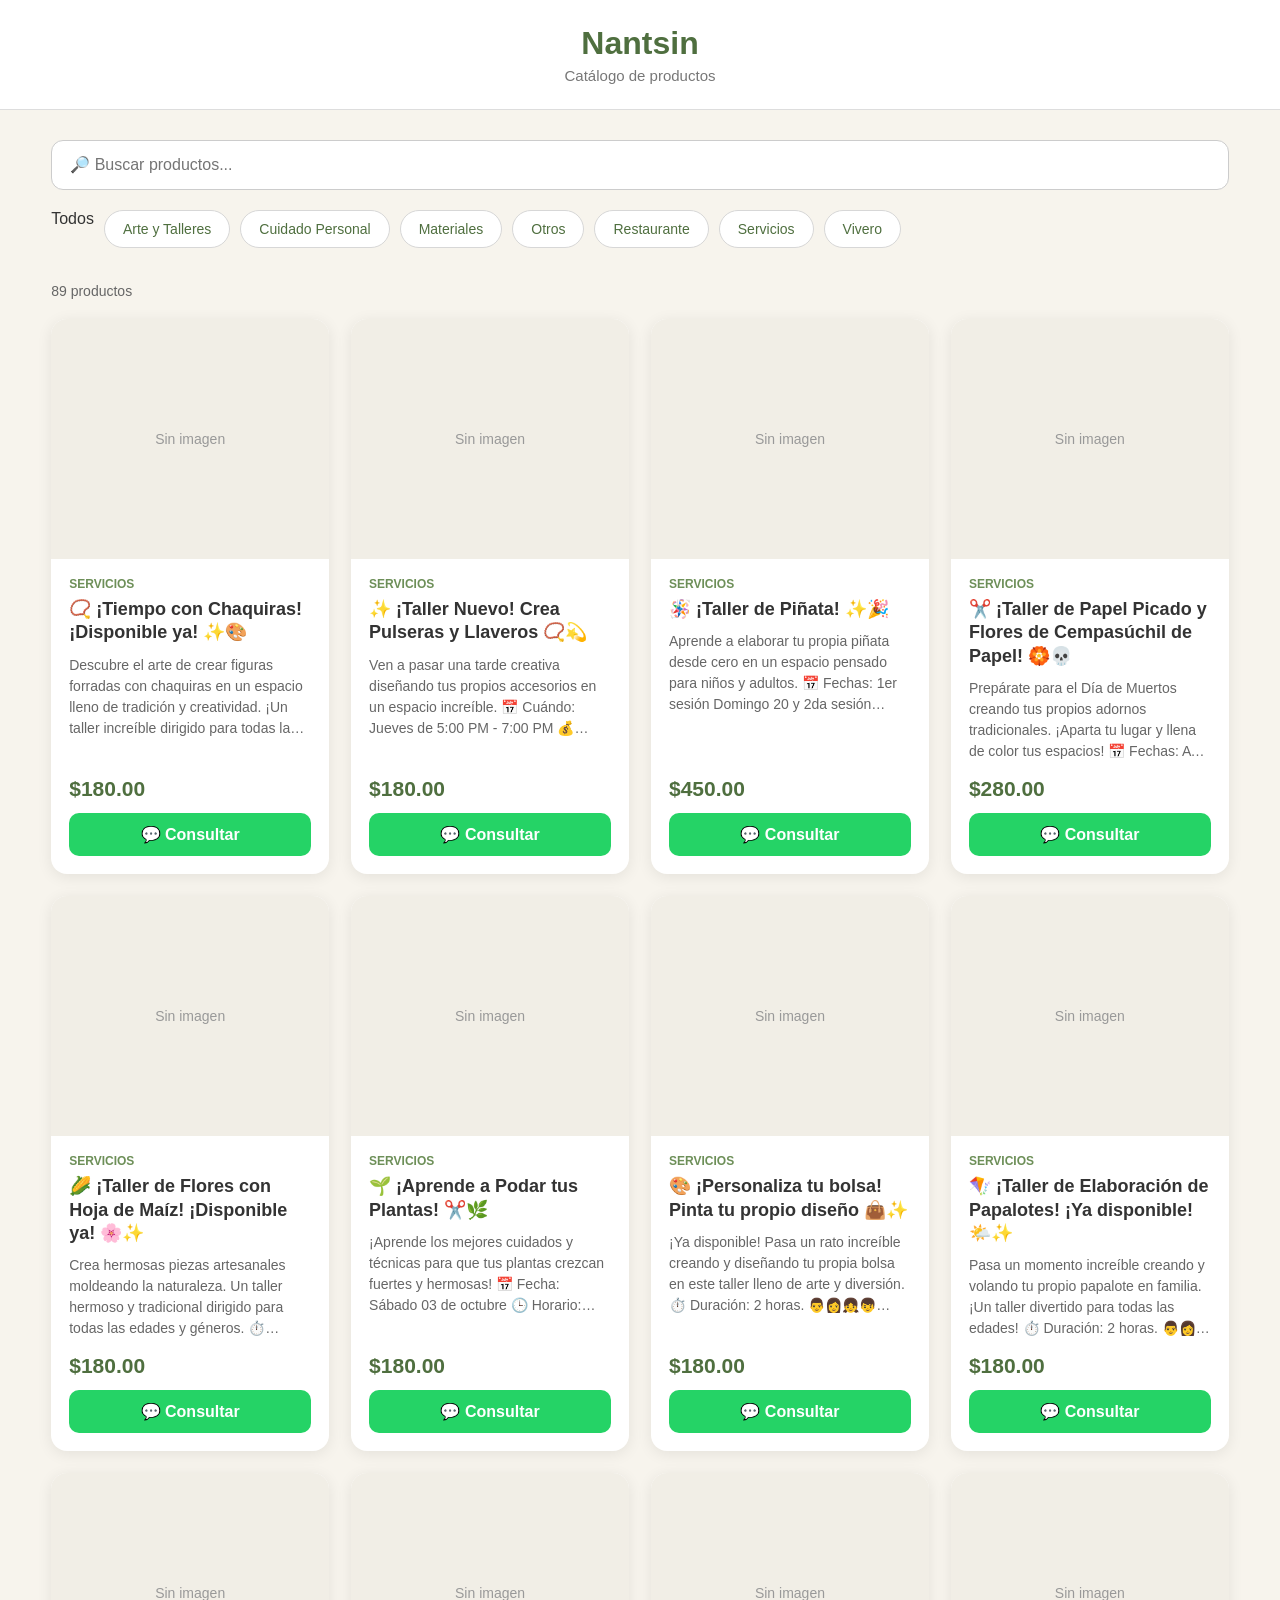
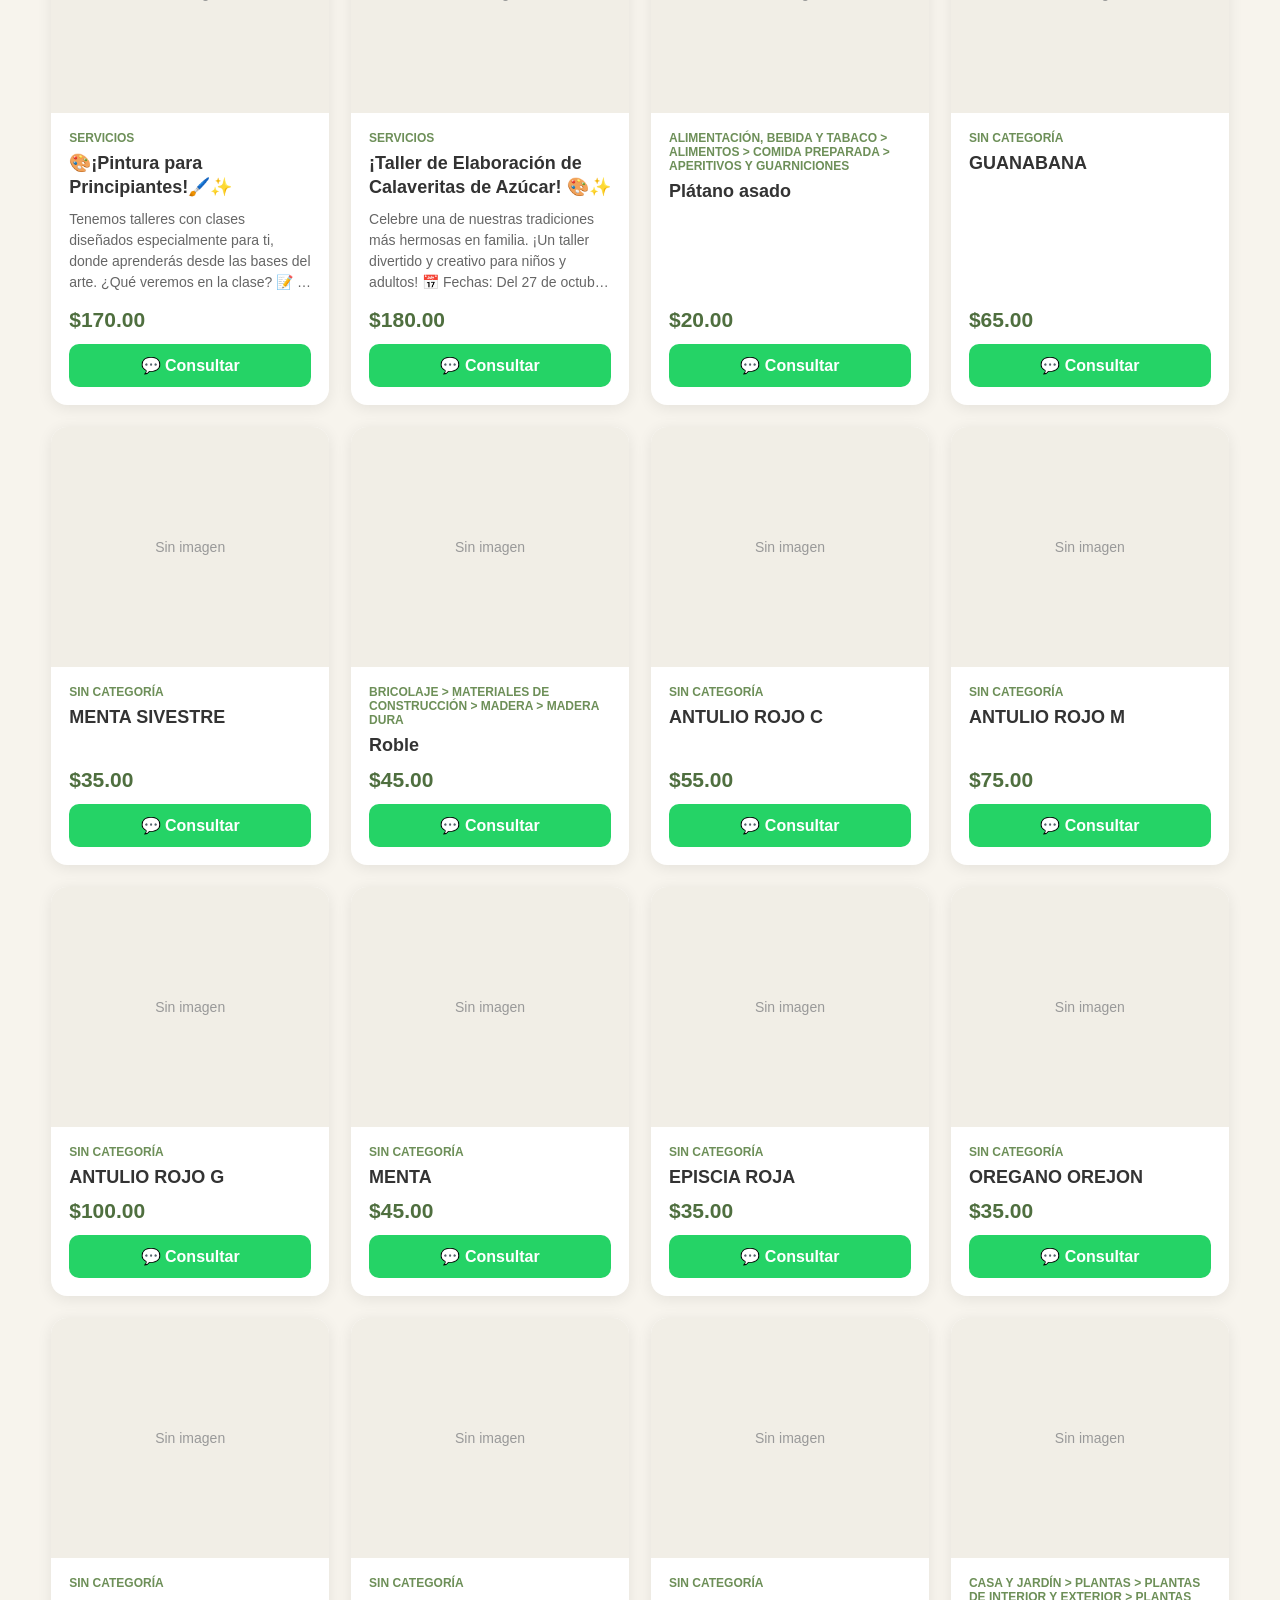
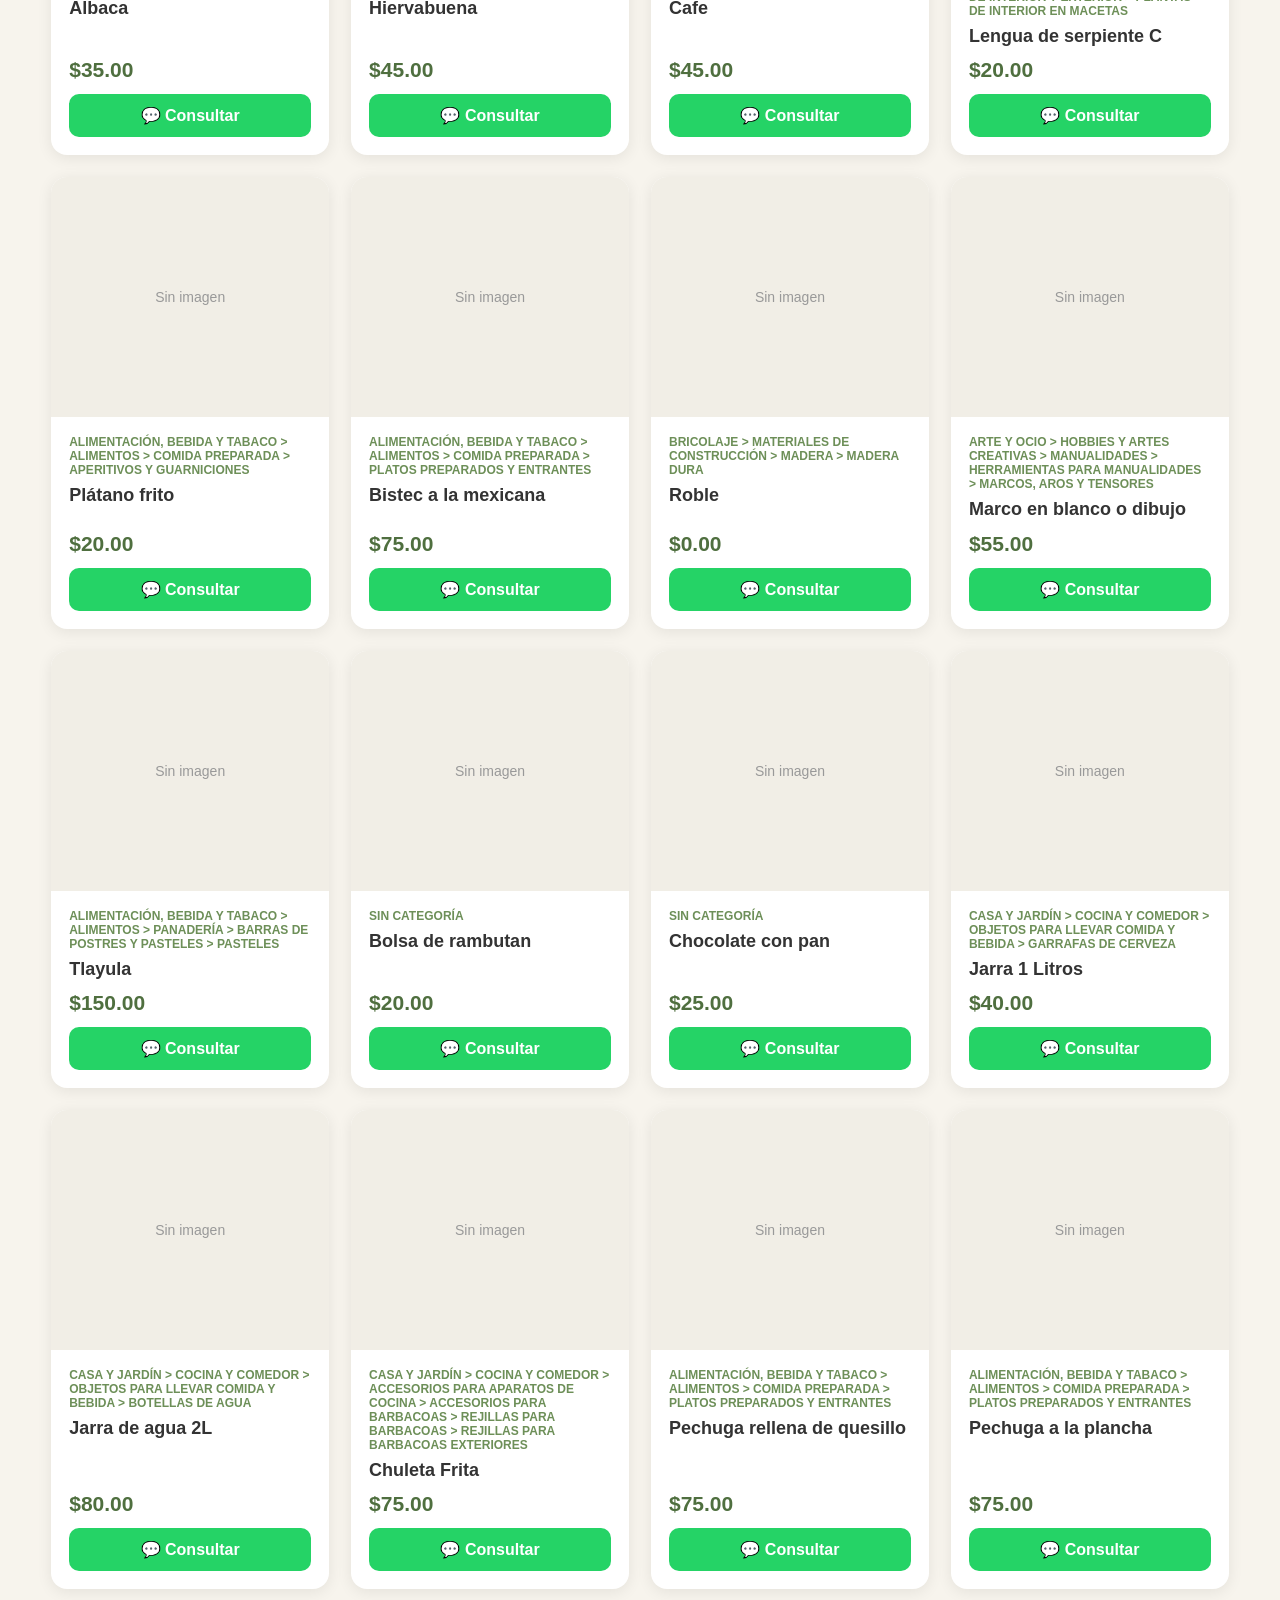
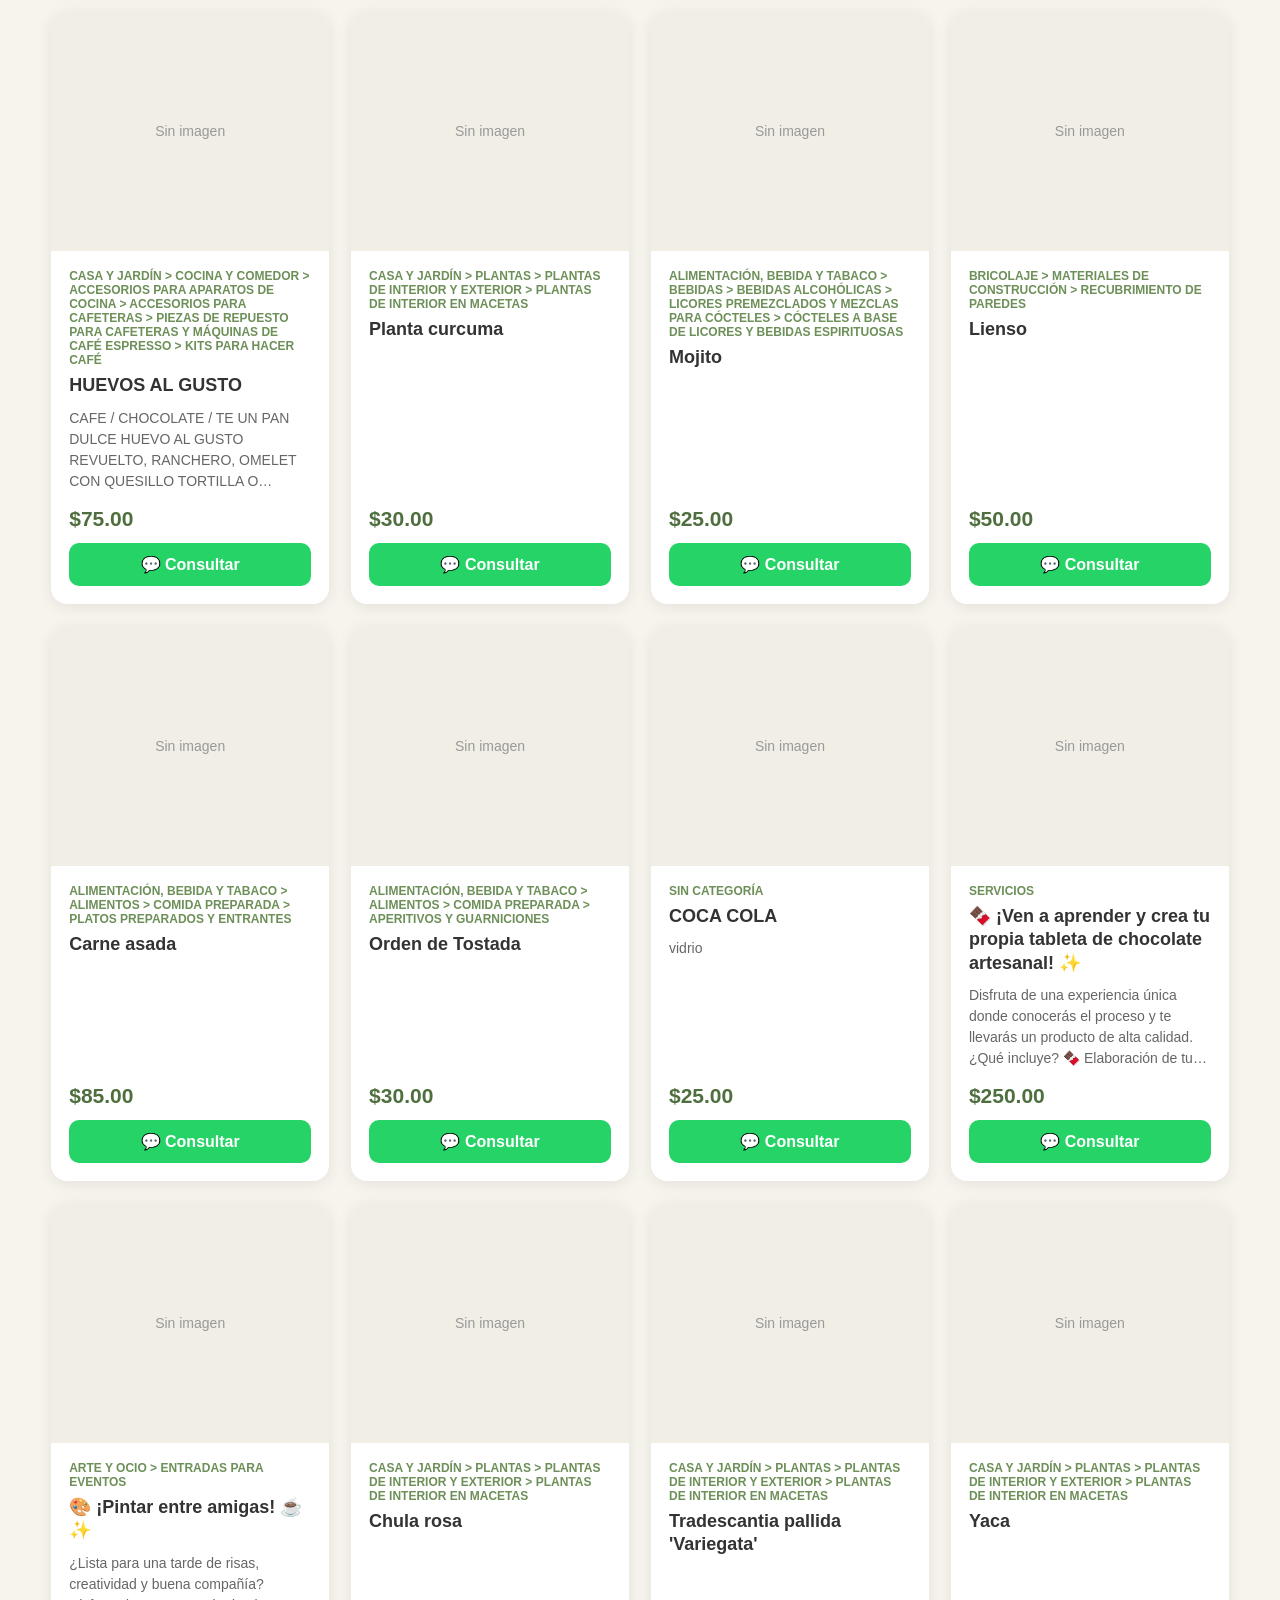
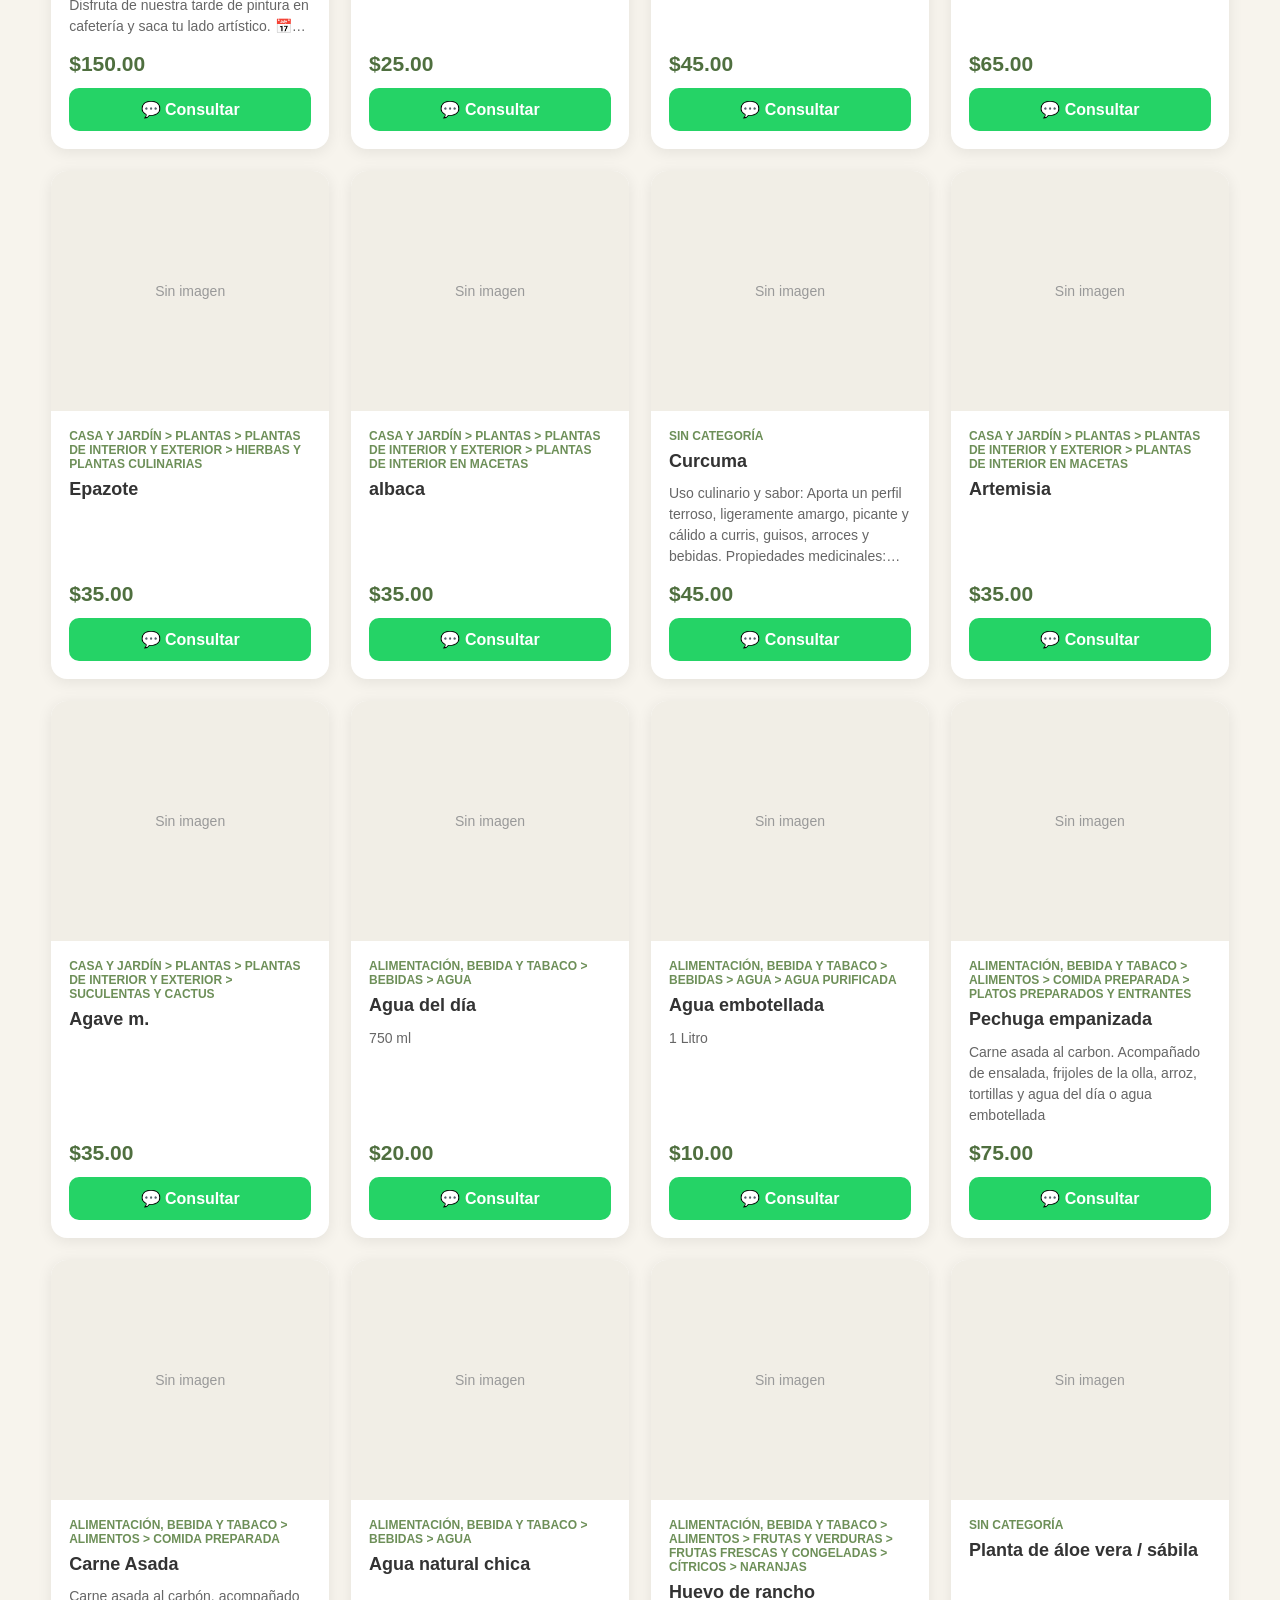
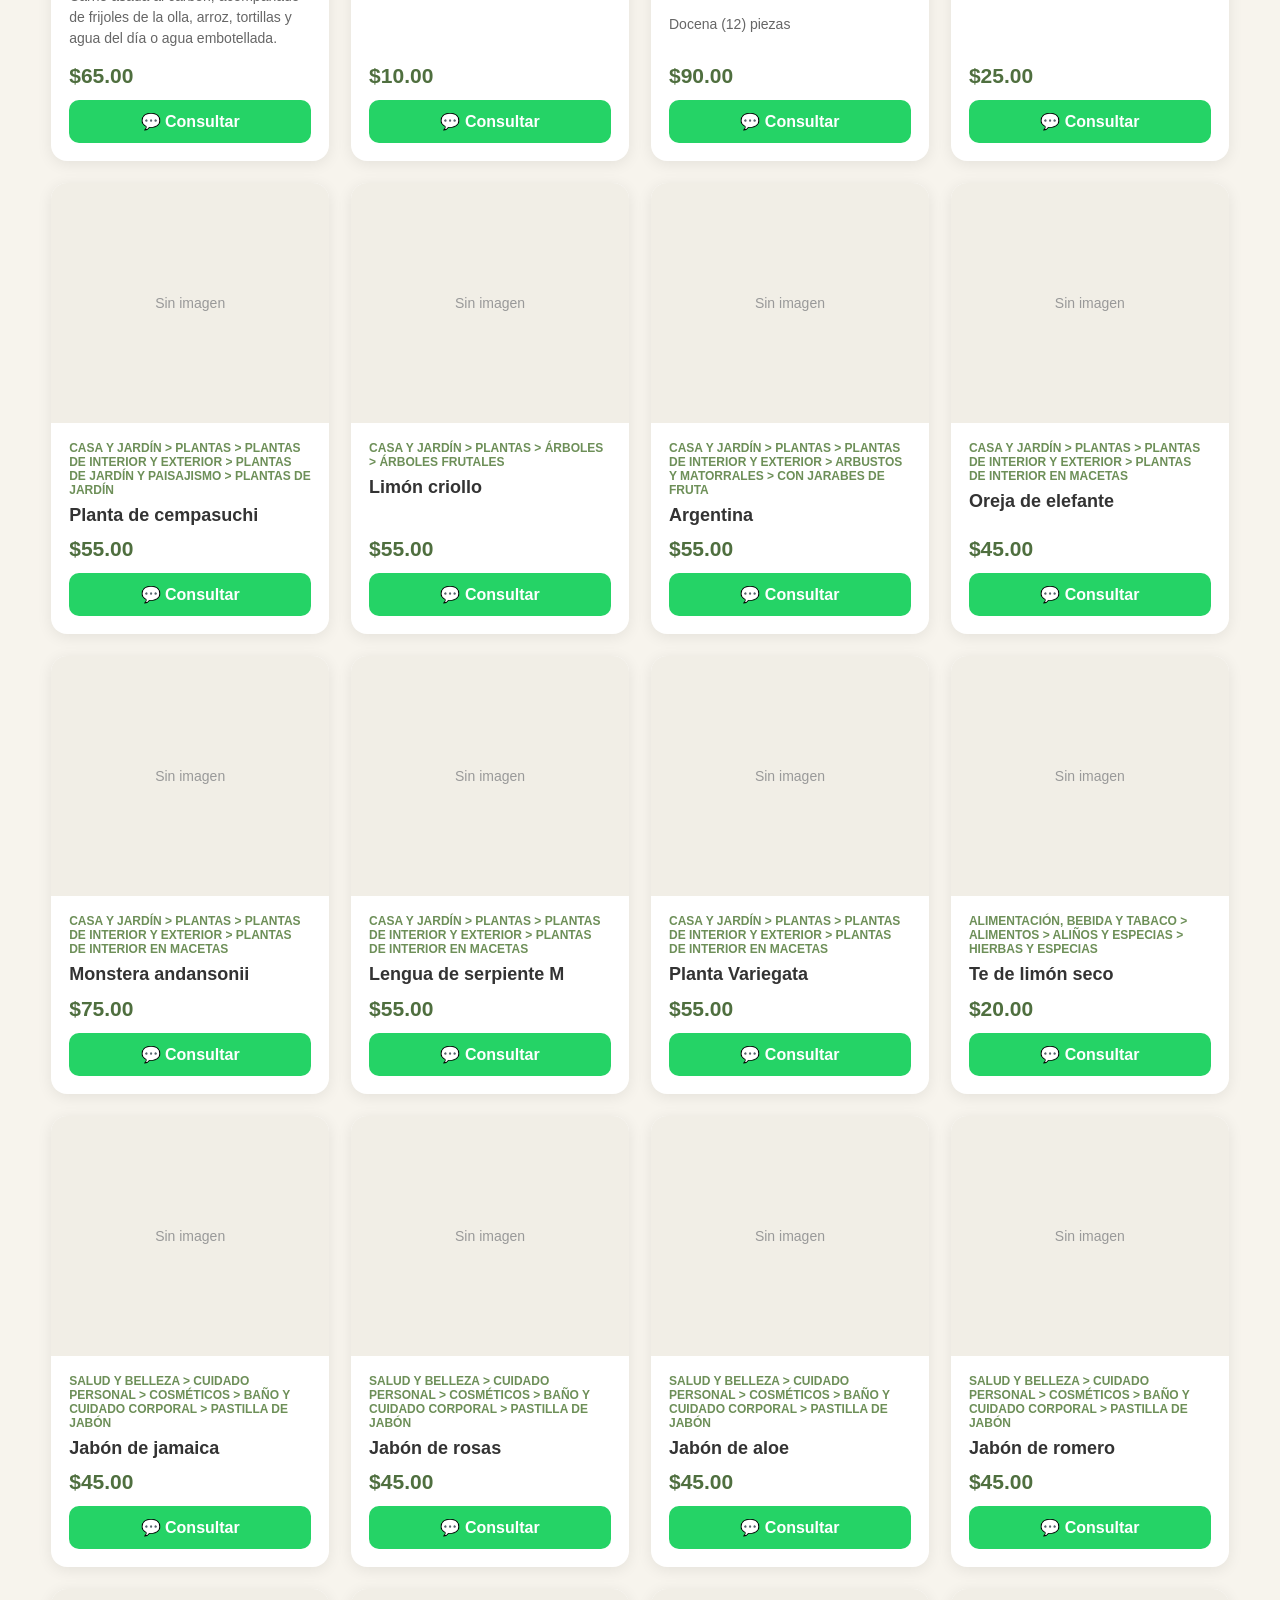
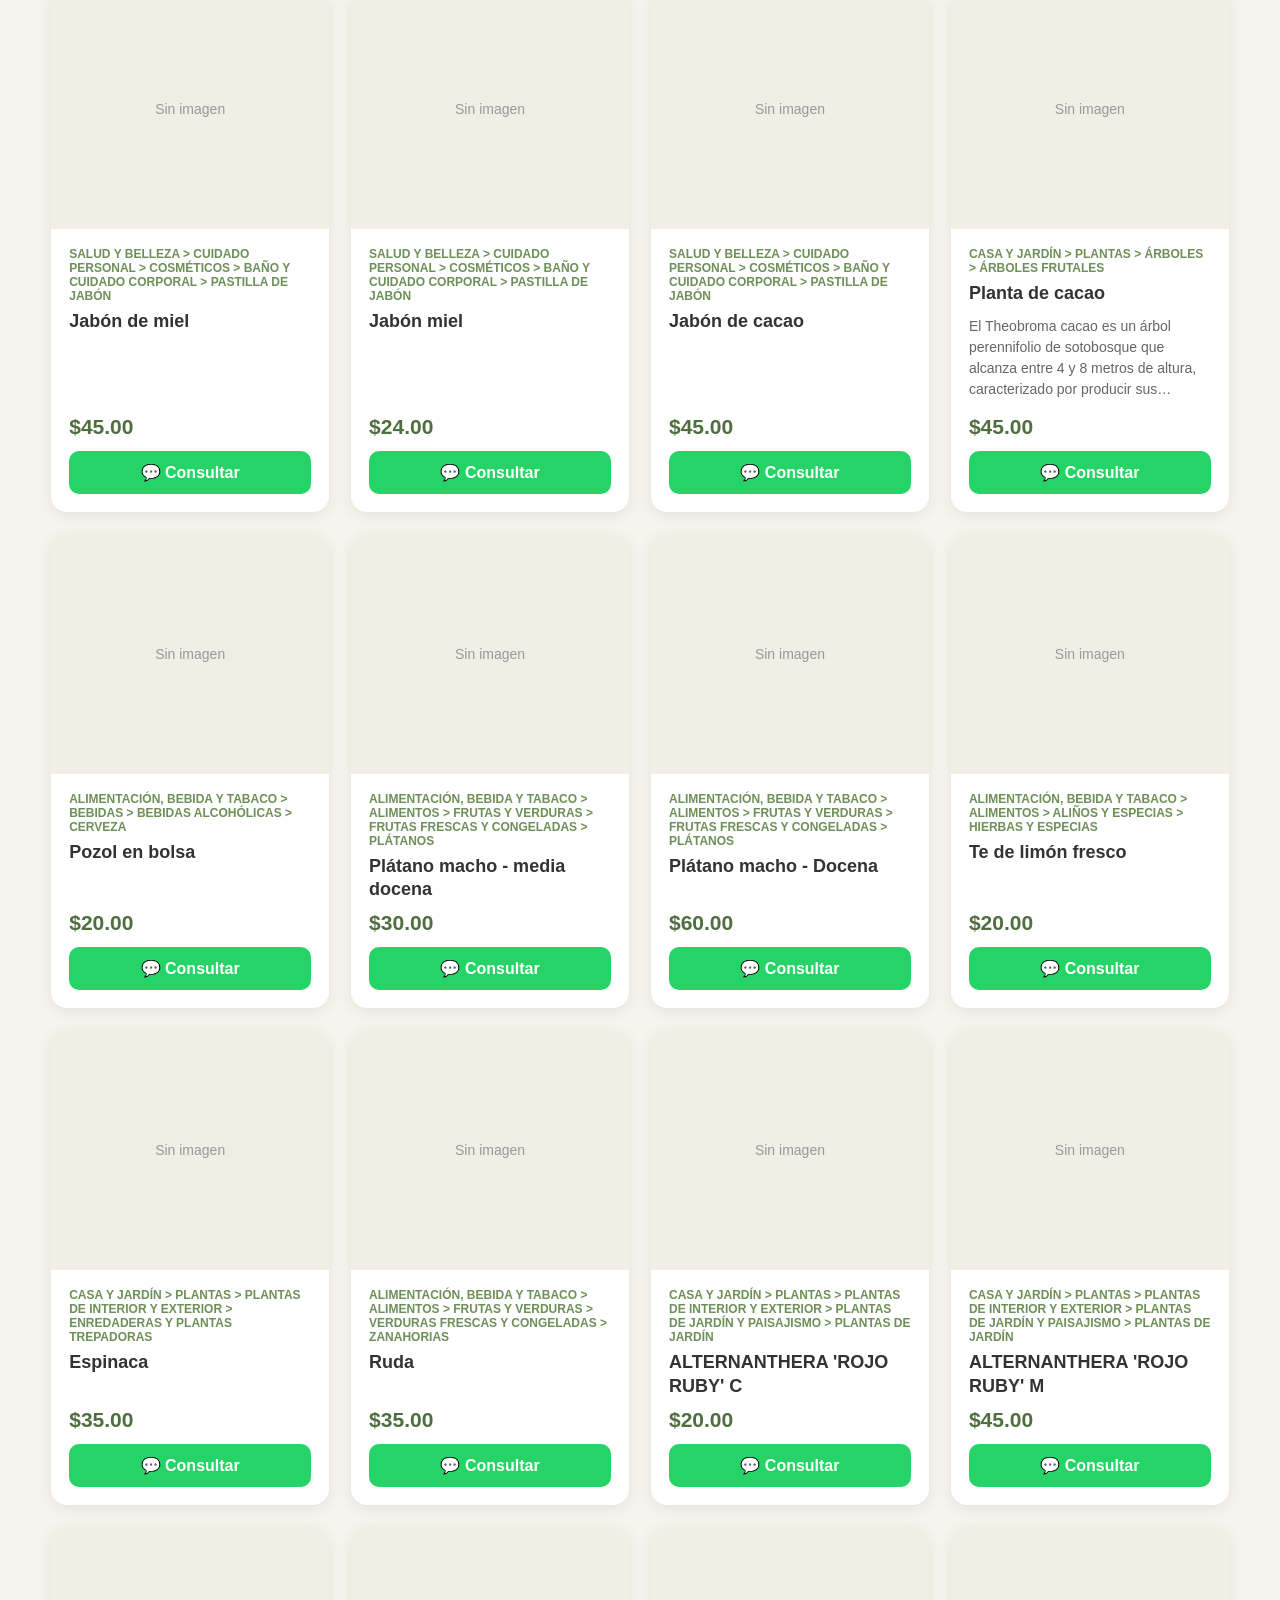
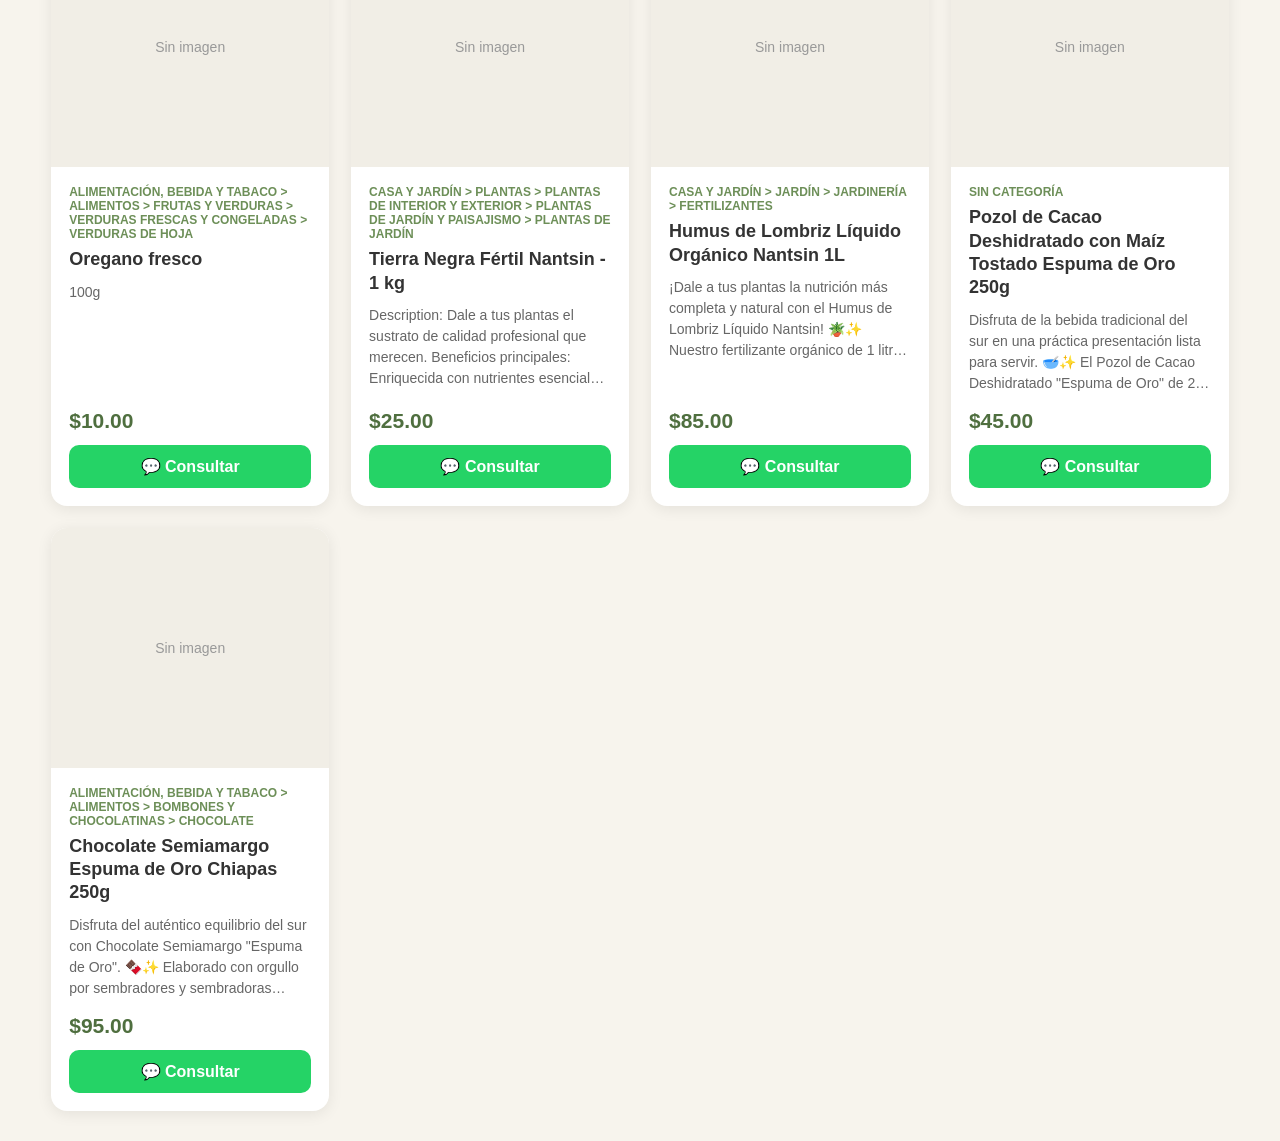
==== commit 43ad26cc: "Update catalog.html" ====
--- a/catalog.html
+++ b/catalog.html
@@ -1072,54 +1072,121 @@
         CATEGORÍAS (Nombres cortos sin la ruta completa)
         ========================================
         */
+/*
+        ========================================
+        MAPEO DE CATEGORÍAS PERSONALIZADAS
+        ========================================
+        */
+
+        function getCustomCategory(product) {
+            const categoryPath = String(product["Product Category"] || "").toLowerCase();
+            const title = String(product.Title || "").toLowerCase();
+
+            // Vivero / Plantas
+            if (
+                categoryPath.includes("plantas") ||
+                categoryPath.includes("jardín") ||
+                categoryPath.includes("árboles") ||
+                categoryPath.includes("fertilizantes") ||
+                title.includes("planta") ||
+                title.includes("antulio") ||
+                title.includes("menta") ||
+                title.includes("áloe")
+            ) {
+                return "Vivero";
+            }
+
+            // Restaurante / Alimentos
+            if (
+                categoryPath.includes("alimentación") ||
+                categoryPath.includes("alimentos") ||
+                categoryPath.includes("bebidas") ||
+                categoryPath.includes("comida") ||
+                categoryPath.includes("pasteles") ||
+                categoryPath.includes("chocolate") ||
+                title.includes("pozol") ||
+                title.includes("coca cola") ||
+                title.includes("café") ||
+                title.includes("rambutan")
+            ) {
+                return "Restaurante";
+            }
+
+            // Cuidado Personal
+            if (
+                categoryPath.includes("cuidado personal") ||
+                categoryPath.includes("salud y belleza") ||
+                categoryPath.includes("jabón")
+            ) {
+                return "Cuidado Personal";
+            }
+
+            // Arte y Talleres
+            if (
+                categoryPath.includes("arte y ocio") ||
+                categoryPath.includes("manualidades") ||
+                categoryPath.includes("entradas")
+            ) {
+                return "Arte y Talleres";
+            }
+
+            // Materiales y Bricolaje
+            if (
+                categoryPath.includes("bricolaje") ||
+                categoryPath.includes("madera") ||
+                categoryPath.includes("alambre")
+            ) {
+                return "Materiales";
+            }
+
+            // Servicios
+            if (categoryPath.includes("servicios")) {
+                return "Servicios";
+            }
+
+            return "Otros";
+        }
+
+
+        /*
+        ========================================
+        CREAR BOTONES DE CATEGORÍAS
+        ========================================
+        */
 
         function createCategories() {
 
-            const categoryMap = new Map();
+            const categorySet = new Set();
 
             products.forEach(product => {
-                const categoryPath = product["Product Category"];
-                if (categoryPath && categoryPath.trim() !== "" && categoryPath !== "Sin categoría") {
-                    // Extraer la última parte de la ruta (ej. "Chocolate", "Plantas de interior en macetas", etc.)
-                    const parts = categoryPath.split(">").map(p => p.trim());
-                    const shortName = parts[parts.length - 1];
-                    
-                    // Guardar mapeo de nombre corto -> ruta completa (o usar el nombre corto para filtrar)
-                    categoryMap.set(shortName, categoryPath);
-                }
+                const customCat = getCustomCategory(product);
+                categorySet.add(customCat);
             });
 
-            // Limpiar contenedor y agregar botón "Todos"
             categoriesContainer.innerHTML = `
                 Todos
             `;
 
-            Array.from(categoryMap.keys())
+            Array.from(categorySet)
                 .sort()
-                .forEach(shortName => {
+                .forEach(catName => {
                     const button = document.createElement("button");
                     button.className = "category-btn";
-                    button.dataset.category = shortName;
-                    button.textContent = shortName;
+                    button.dataset.category = catName;
+                    button.textContent = catName;
                     categoriesContainer.appendChild(button);
                 });
 
-            // Eventos de clic
             document
                 .querySelectorAll(".category-btn")
                 .forEach(button => {
                     button.addEventListener("click", () => {
                         document
                             .querySelectorAll(".category-btn")
-                            .forEach(btn =>
-                                btn.classList.remove("active")
-                            );
+                            .forEach(btn => btn.classList.remove("active"));
 
                         button.classList.add("active");
-
-                        currentCategory =
-                            button.dataset.category;
-
+                        currentCategory = button.dataset.category;
                         filterProducts();
                     });
                 });
@@ -1135,69 +1202,39 @@
 
         function filterProducts() {
 
-            const search =
-                searchInput.value
-                    .toLowerCase()
-                    .trim();
-
-
-            filteredProducts =
-                products.filter(product => {
-
-                    const title =
-                        String(
-                            product.Title || ""
-                        ).toLowerCase();
-
-
-                    const description =
-                        String(
-                            product["Body (HTML)"] || ""
-                        ).toLowerCase();
-
-
-                    const categoryPath =
-                        String(
-                            product["Product Category"] || ""
-                        );
-
-
-                    /*
-                    Buscar por texto
-                    */
-
-                    const matchesSearch =
-                        !search ||
-                        title.includes(search) ||
-                        description.includes(search) ||
-                        categoryPath.toLowerCase().includes(search);
-
-
-                    /*
-                    Filtrar comparando con la última parte de la categoría del producto
-                    */
-
-                    let matchesCategory = true;
-
-                    if (currentCategory !== "all") {
-                        const parts = categoryPath.split(">").map(p => p.trim());
-                        const shortName = parts[parts.length - 1];
-                        matchesCategory = (shortName === currentCategory);
-                    }
-
-
-                    return (
-                        matchesSearch &&
-                        matchesCategory
-                    );
-
-                });
-
+            const search = searchInput.value.toLowerCase().trim();
+
+            filteredProducts = products.filter(product => {
+
+                const title = String(product.Title || "").toLowerCase();
+                const description = String(product["Body (HTML)" ] || "").toLowerCase();
+                const categoryPath = String(product["Product Category"] || "").toLowerCase();
+
+                /*
+                Buscar por texto
+                */
+                const matchesSearch =
+                    !search ||
+                    title.includes(search) ||
+                    description.includes(search) ||
+                    categoryPath.includes(search);
+
+                /*
+                Filtrar por categoría amigable
+                */
+                let matchesCategory = true;
+                if (currentCategory !== "all") {
+                    const productCustomCat = getCustomCategory(product);
+                    matchesCategory = (productCustomCat === currentCategory);
+                }
+
+                return matchesSearch && matchesCategory;
+
+            });
 
             renderProducts();
 
         }
-
         /*
         ========================================
         BUSCADOR
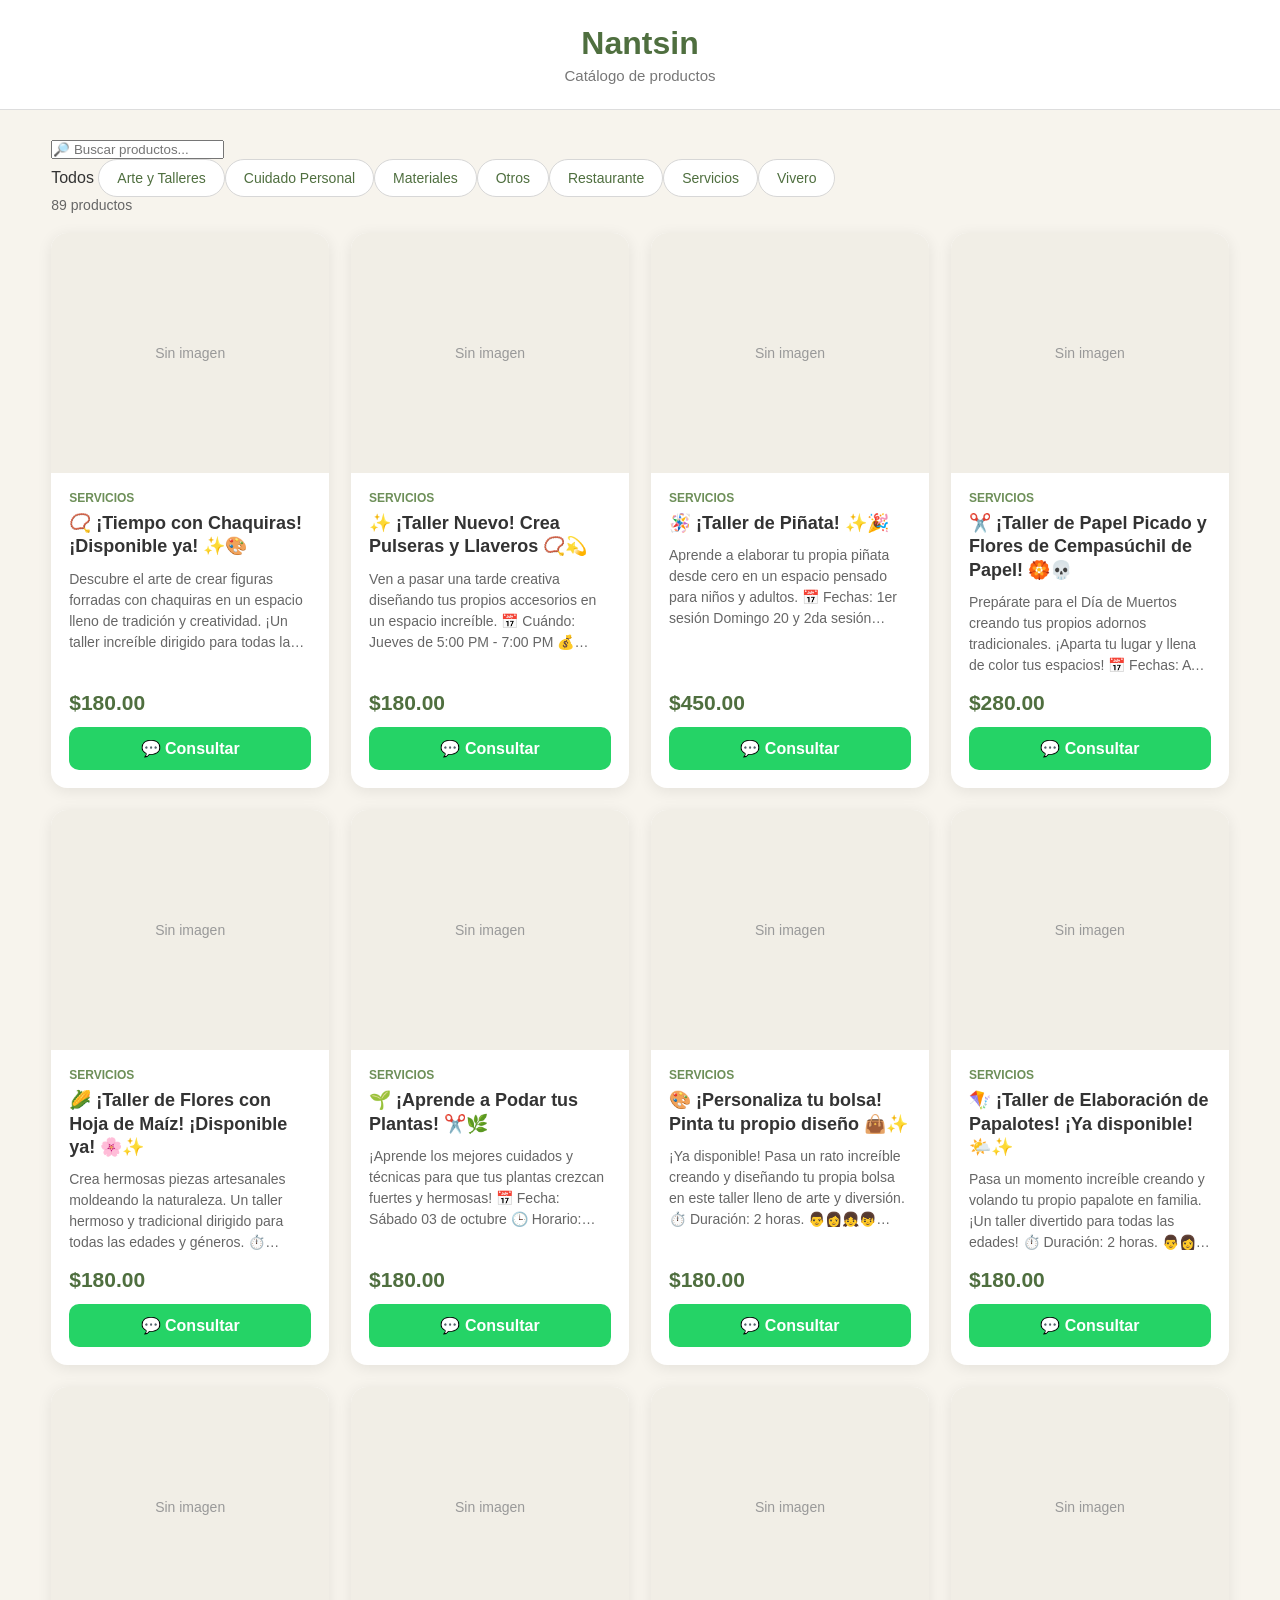
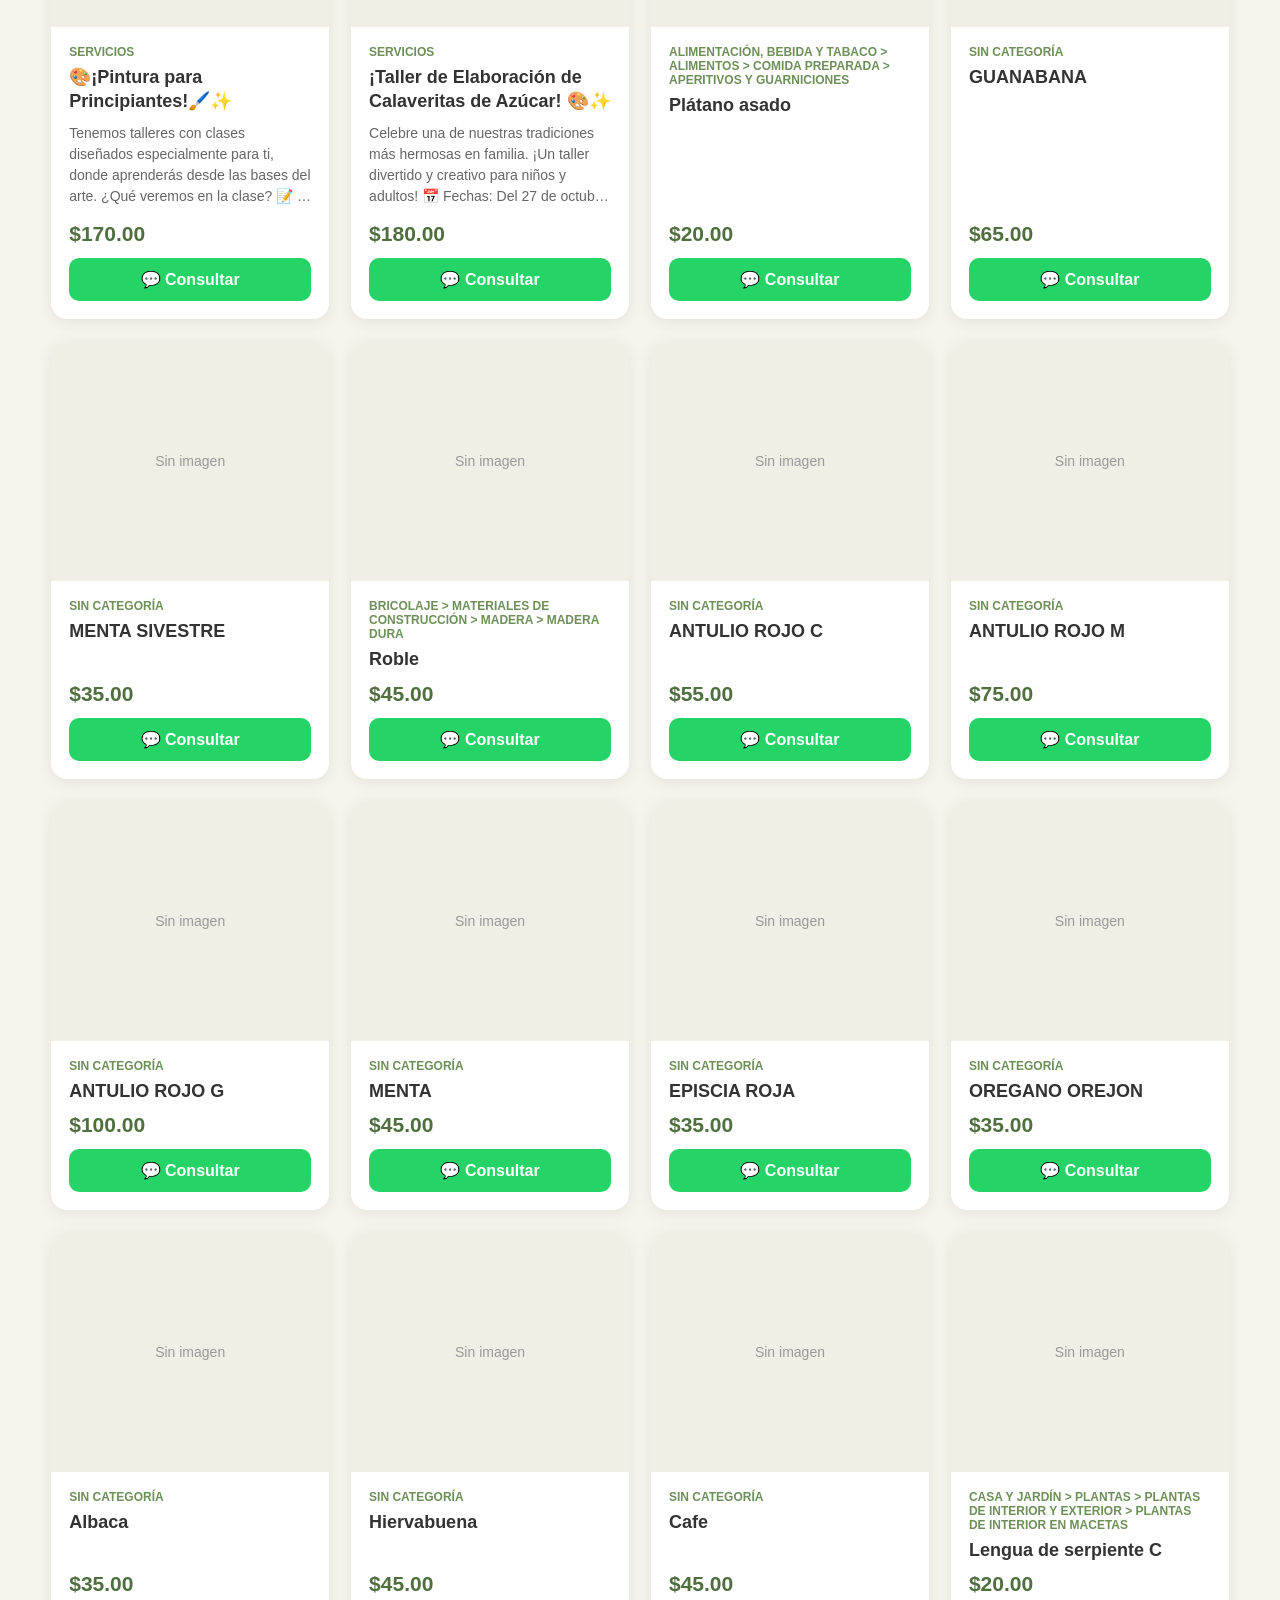
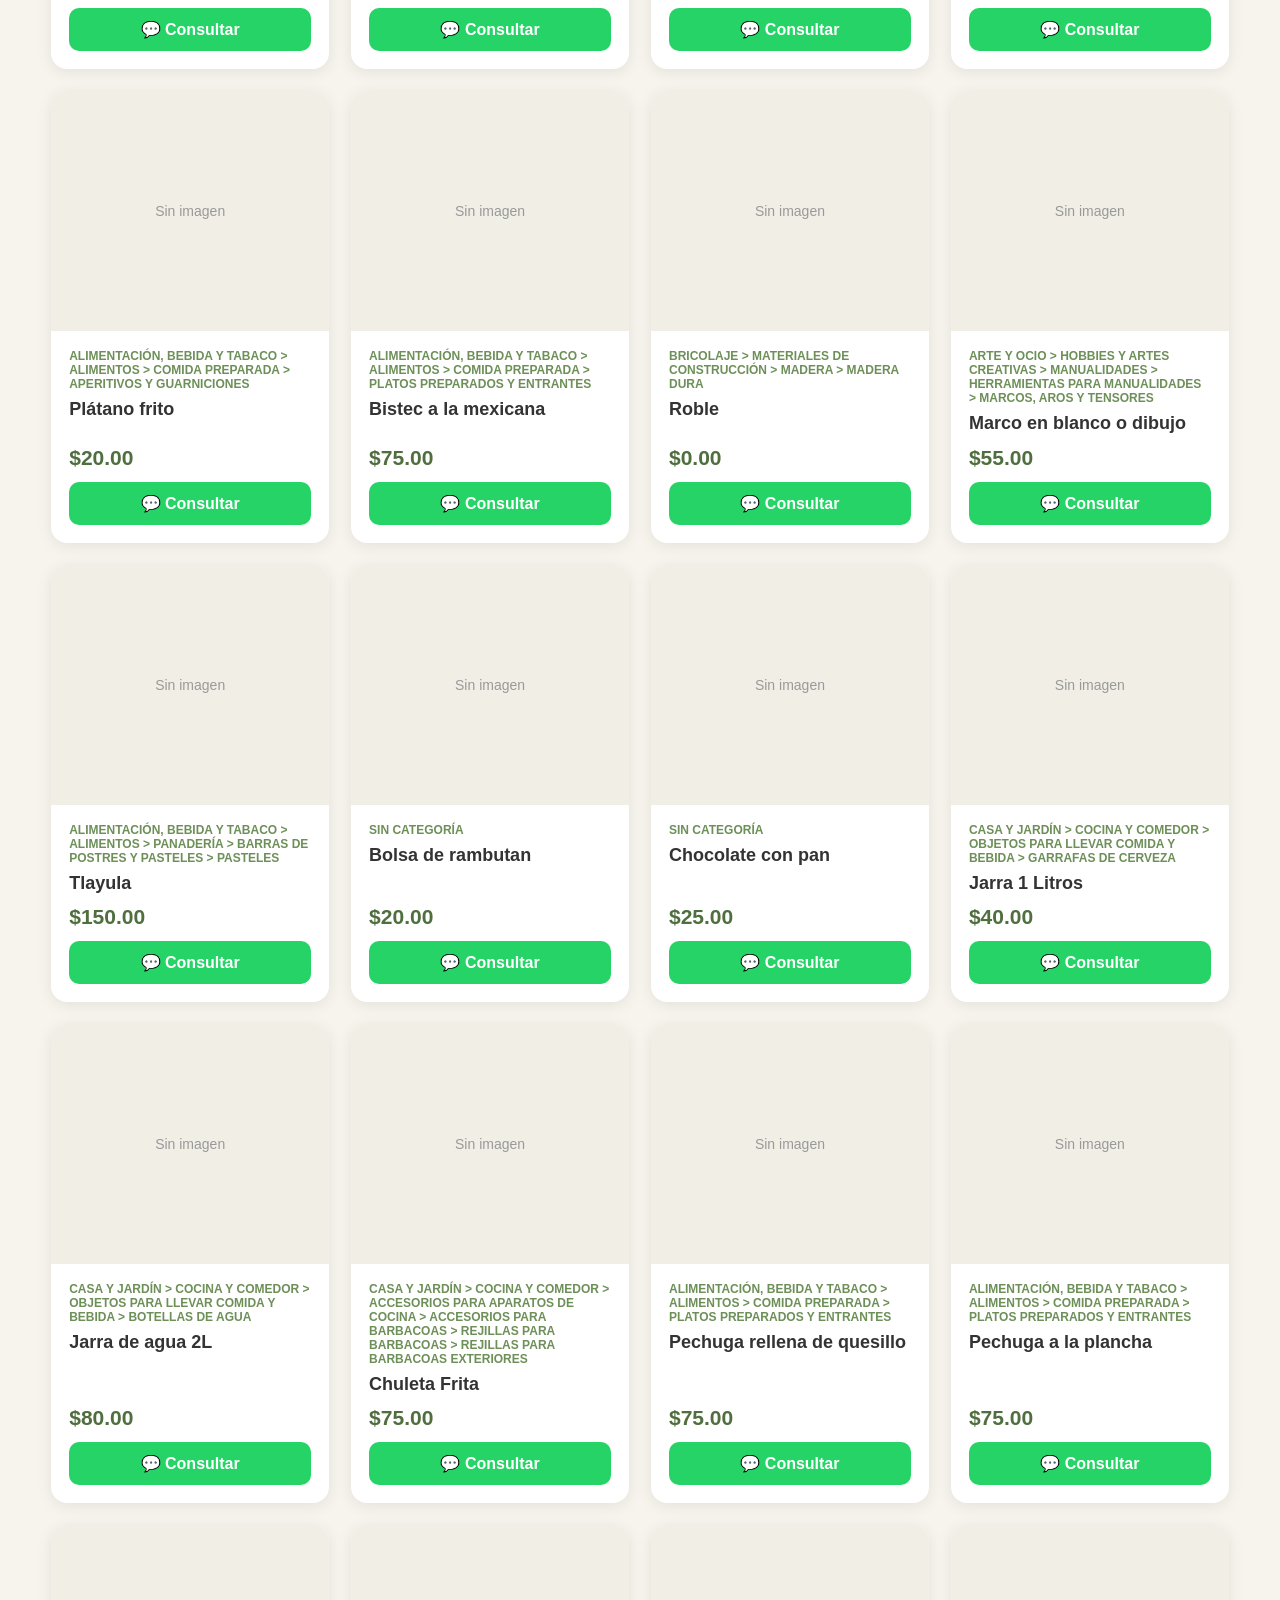
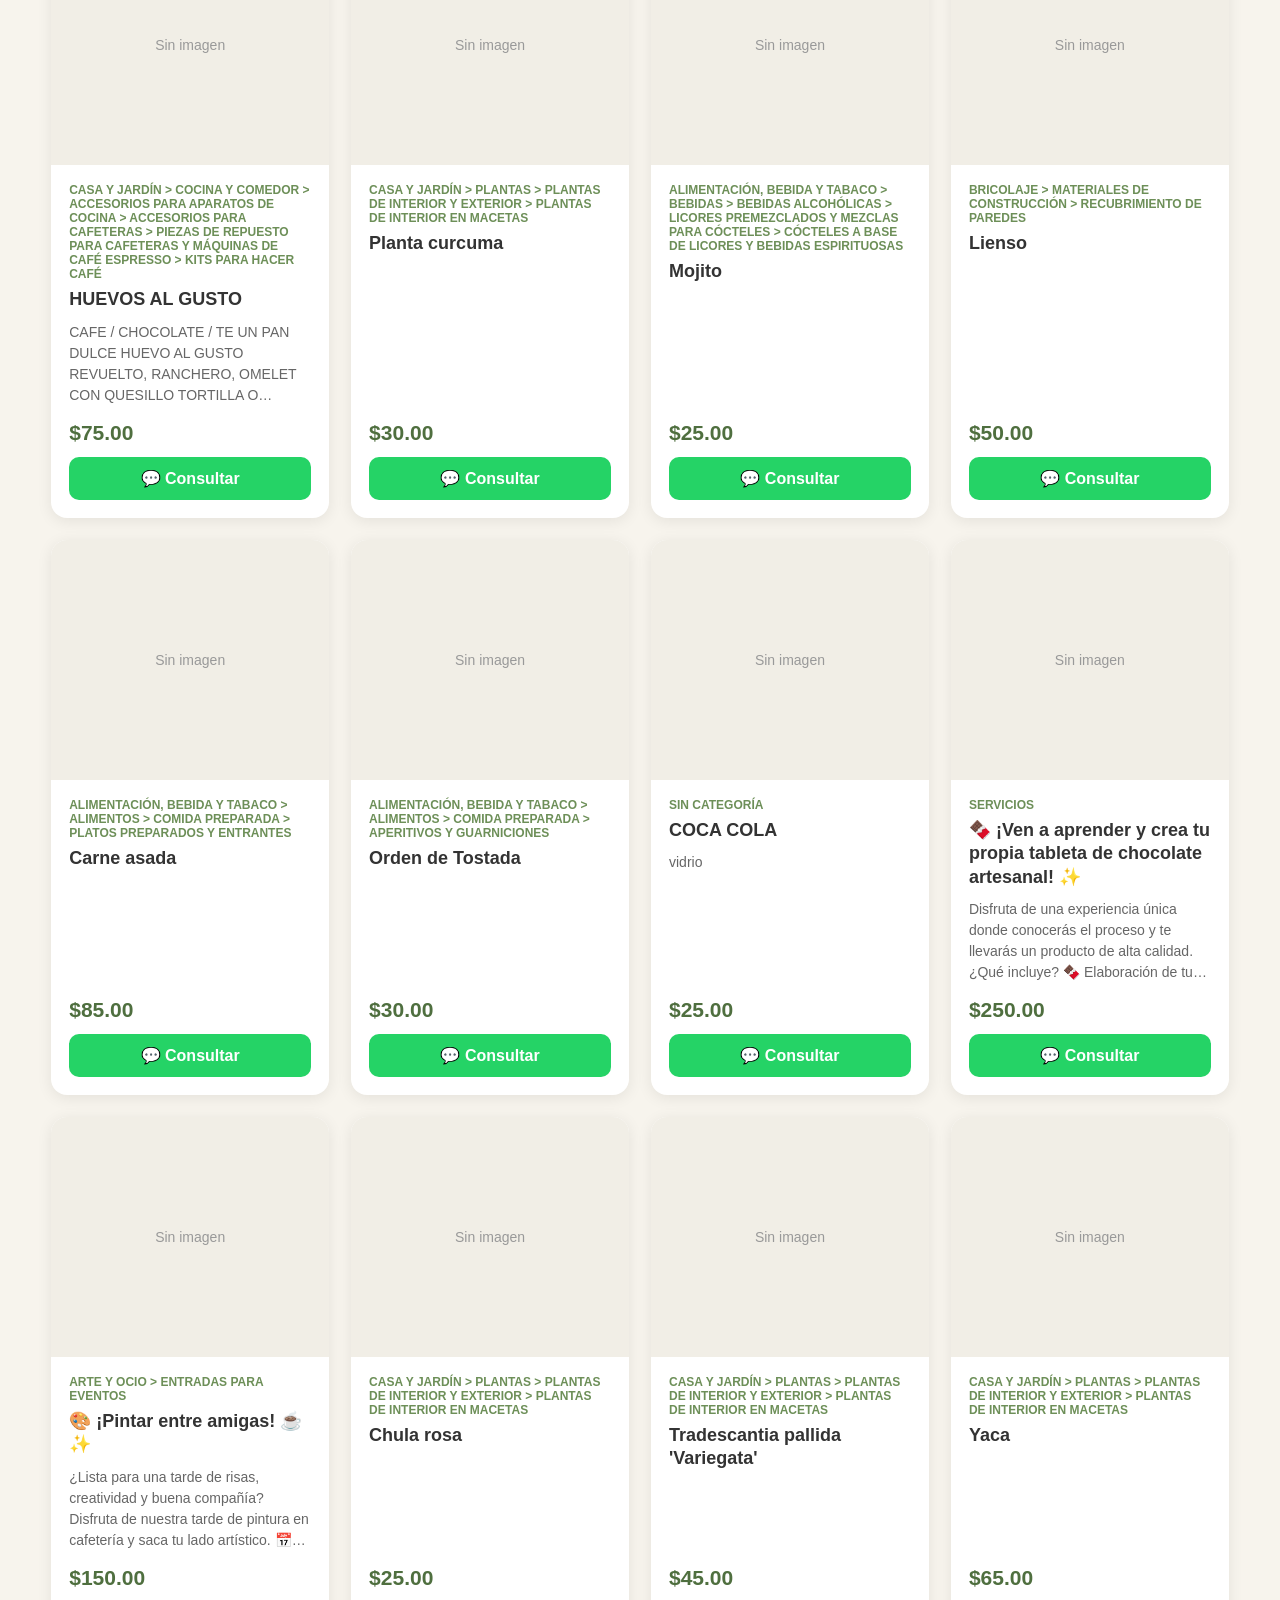
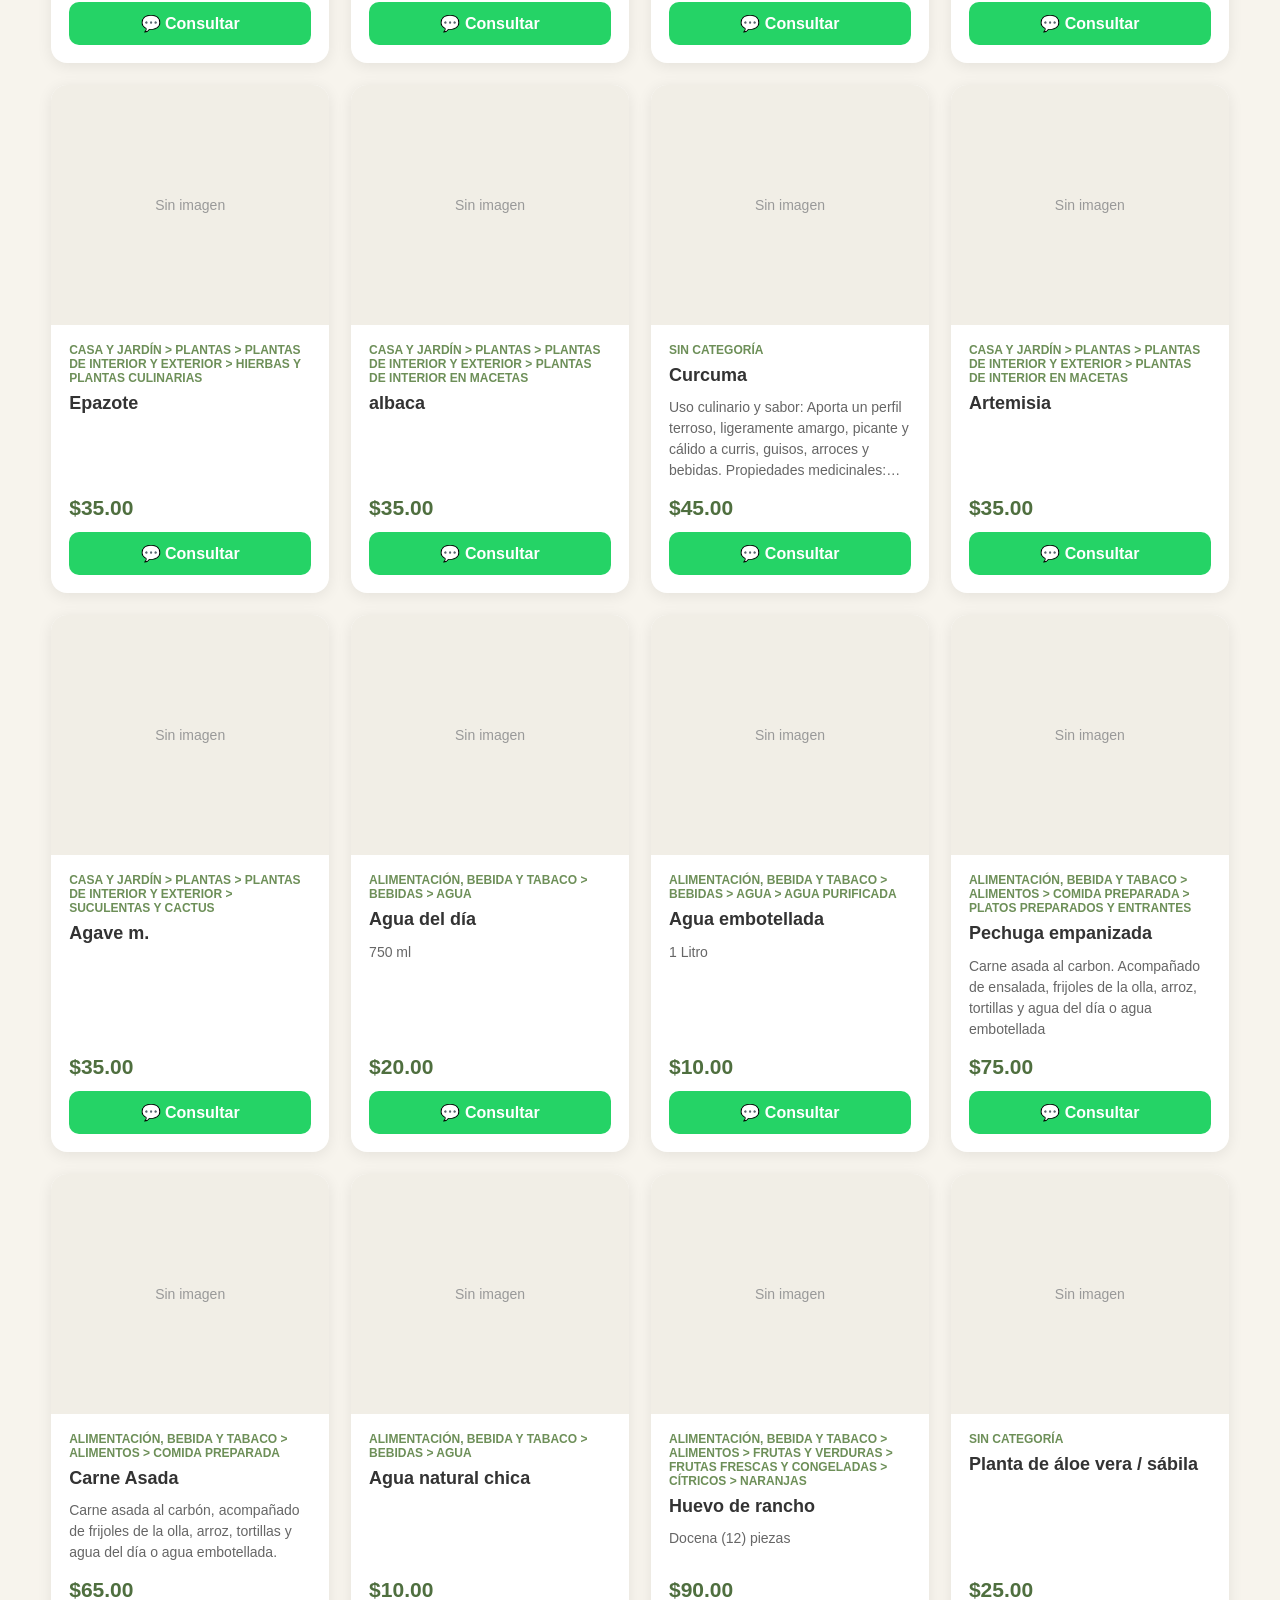
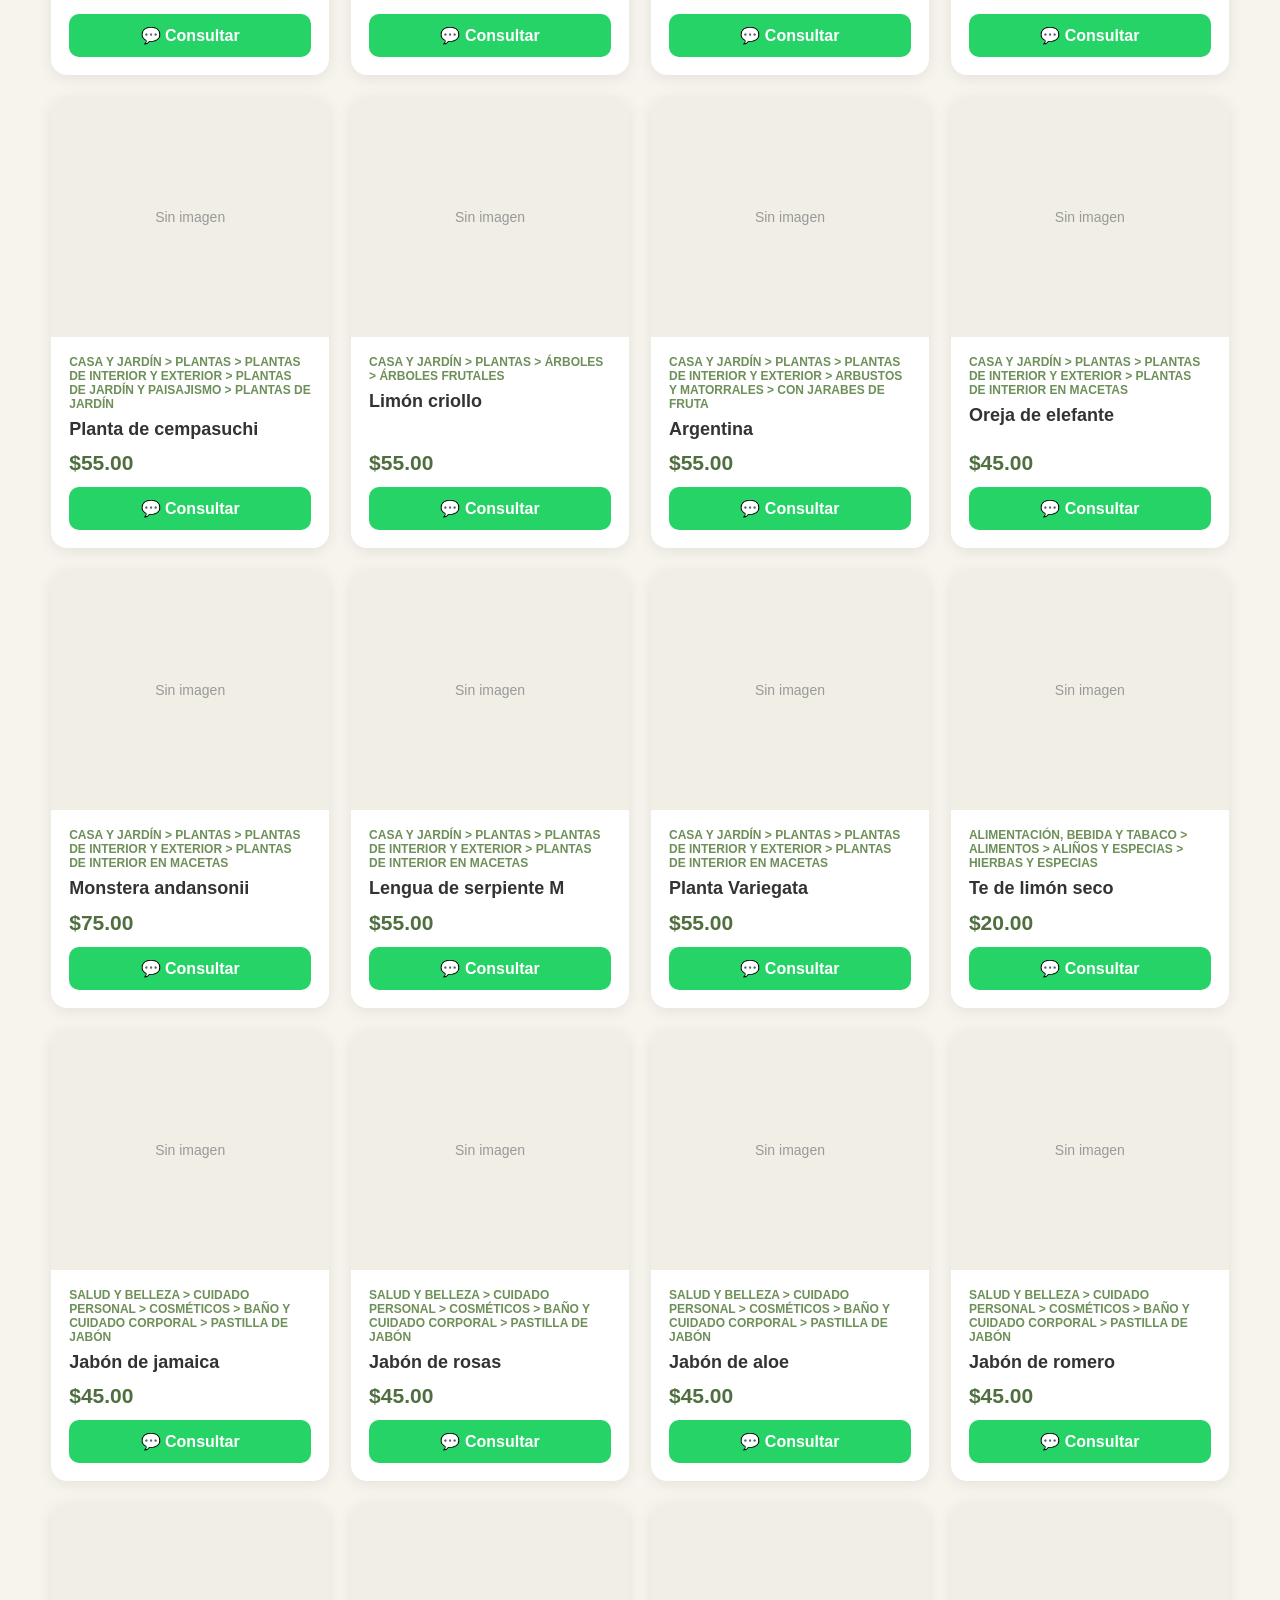
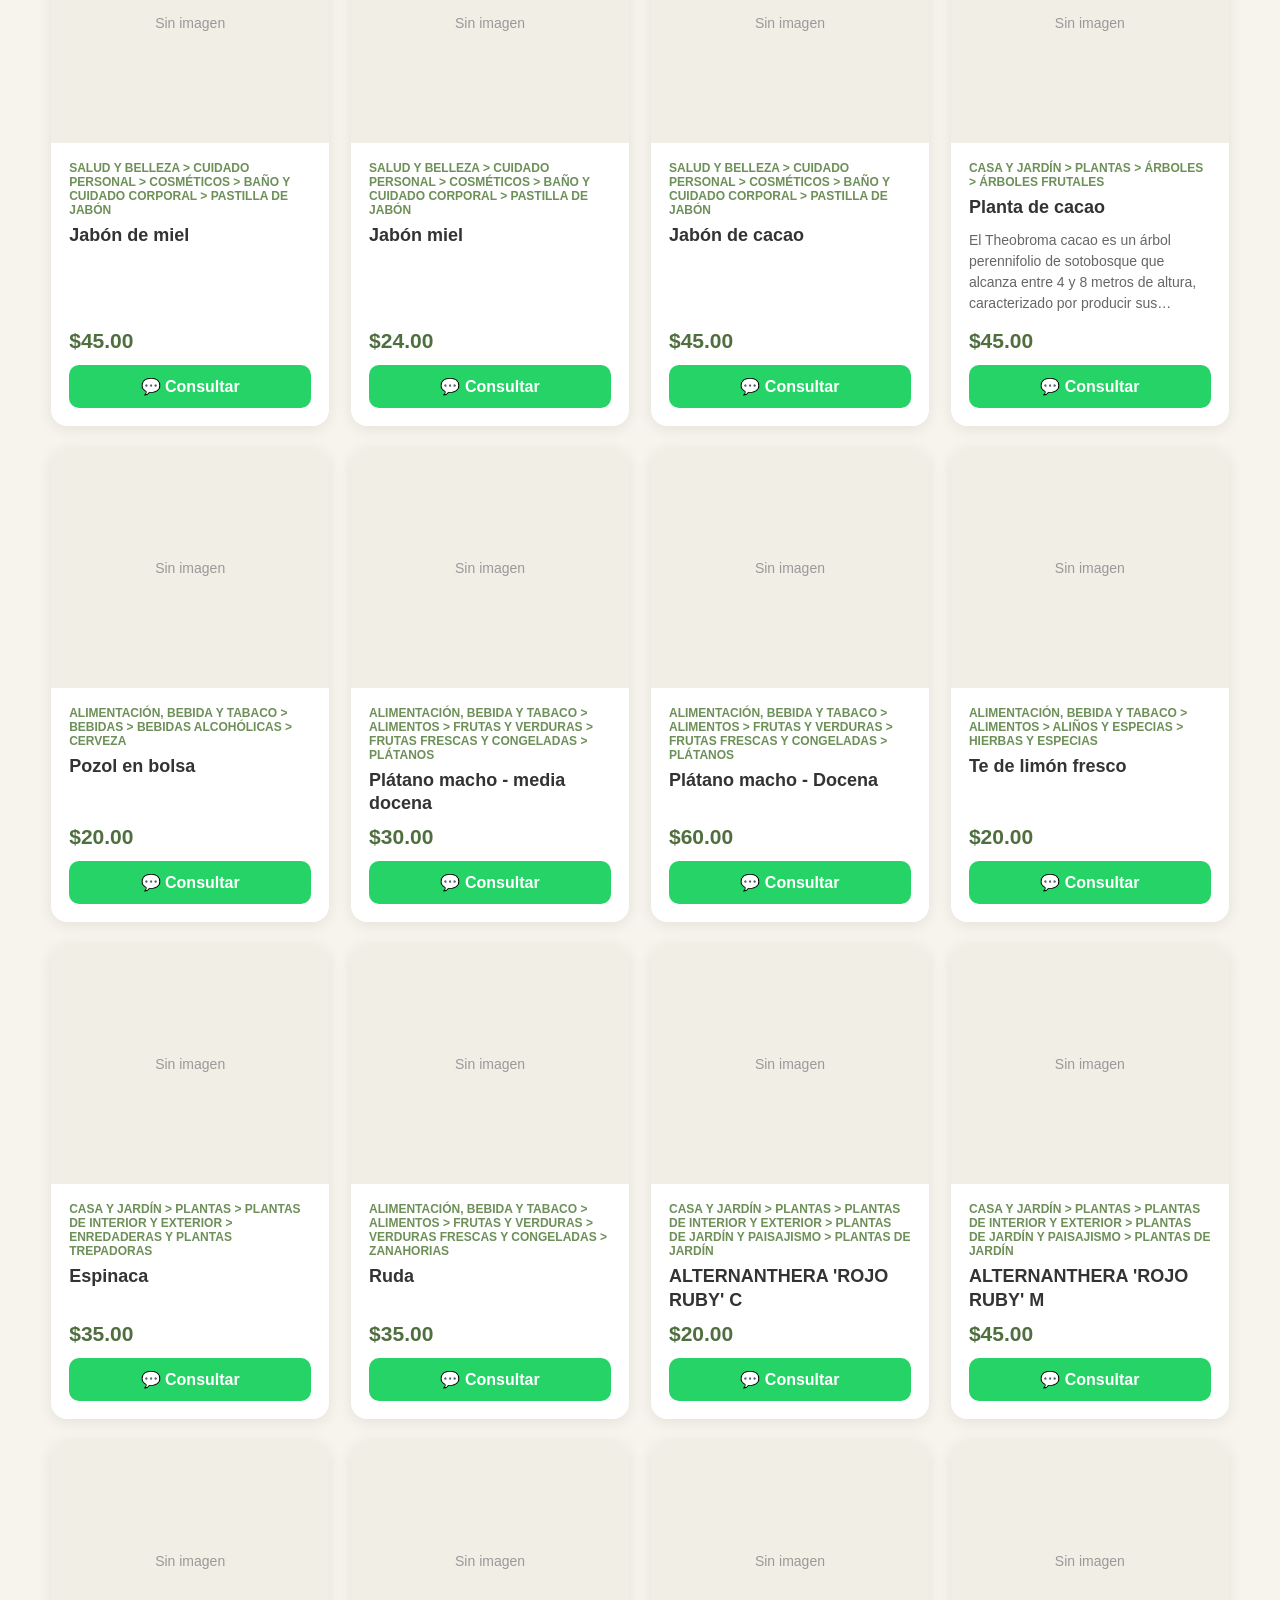
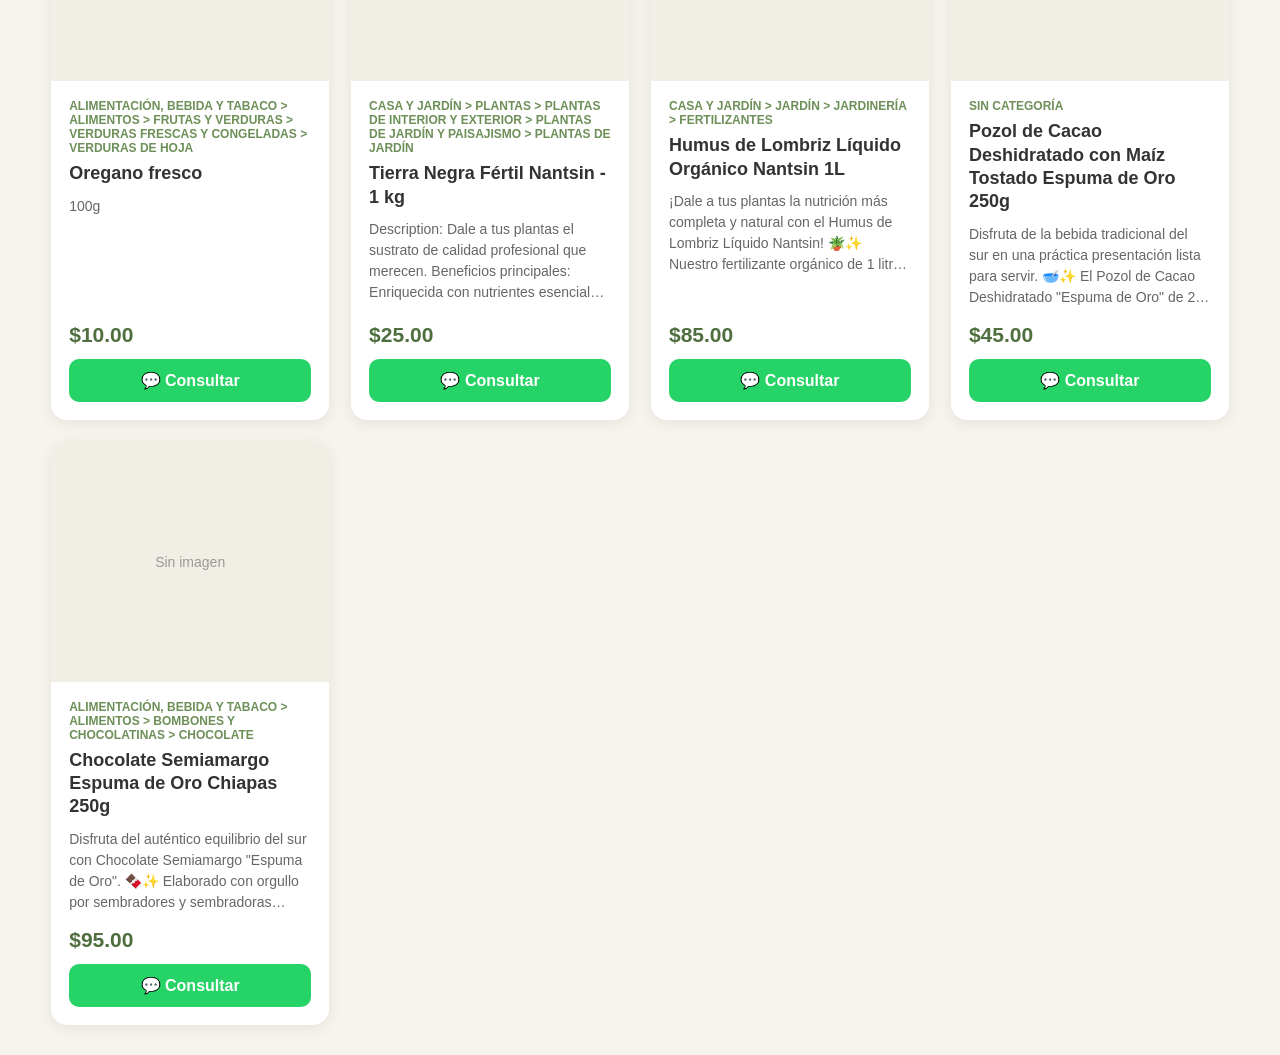
==== commit 7d301ed3: "Update catalog.html" ====
--- a/catalog.html
+++ b/catalog.html
@@ -65,25 +65,16 @@
            BUSCADOR
         ========================= */
 
-        .search-container {
-            margin-bottom: 20px;
-        }
-
-        #search {
-            width: 100%;
-            padding: 15px 18px;
-            border: 1px solid #ccc;
-            border-radius: 12px;
-            font-size: 16px;
-            outline: none;
-            background: white;
-        }
-
-        #search:focus {
-            border-color: #6d8f58;
-            box-shadow: 0 0 0 3px rgba(109, 143, 88, 0.12);
-        }
-
+        /*
+========================================
+BUSCADOR
+========================================
+*/
+
+searchInput.addEventListener(
+    "input",
+    filterProducts
+);
         /* =========================
            CATEGORÍAS
         ========================= */
@@ -976,109 +967,13 @@
         }
 
 
-        /*
-        ========================================
-        CATEGORÍAS
-        ========================================
-        
-
-        function createCategories() {
-
-            const categorySet =
-                new Set();
-
-
-            products.forEach(product => {
-
-                const category =
-                    product["Product Category"];
-
-                if (category) {
-
-                    categorySet.add(
-                        category.trim()
-                    );
-
-                }
-
-            });
-
-
-            Array.from(categorySet)
-                .sort()
-                .forEach(category => {
-
-                    const button =
-                        document.createElement("button");
-
-                    button.className =
-                        "category-btn";
-
-                    button.dataset.category =
-                        category;
-
-                    button.textContent =
-                        category;
-
-                    categoriesContainer
-                        .appendChild(button);
-
-                });
-
-
-            /*
-            Eventos
-            
-
-            document
-                .querySelectorAll(".category-btn")
-                .forEach(button => {
-
-                    button.addEventListener(
-                        "click",
-                        () => {
-
-                            document
-                                .querySelectorAll(
-                                    ".category-btn"
-                                )
-                                .forEach(btn =>
-                                    btn.classList.remove(
-                                        "active"
-                                    )
-                                );
-
-
-                            button.classList.add(
-                                "active"
-                            );
-
-
-                            currentCategory =
-                                button.dataset.category;
-
-
-                            filterProducts();
-
-                        }
-                    );
-
-                });
-
-        }
-        */
+      
 /*
         ========================================
         CATEGORÍAS (Nombres cortos sin la ruta completa)
         ========================================
         */
-/*
-        ========================================
-        MAPEO DE CATEGORÍAS PERSONALIZADAS
-        ========================================
-        */
-
-        function getCustomCategory(product) {
+function getCustomCategory(product) {
             const categoryPath = String(product["Product Category"] || "").toLowerCase();
             const title = String(product.Title || "").toLowerCase();
 
@@ -1147,15 +1042,7 @@
             return "Otros";
         }
 
-
-        /*
-        ========================================
-        CREAR BOTONES DE CATEGORÍAS
-        ========================================
-        */
-
         function createCategories() {
-
             const categorySet = new Set();
 
             products.forEach(product => {
@@ -1177,6 +1064,44 @@
                     categoriesContainer.appendChild(button);
                 });
 
+            document.querySelectorAll(".category-btn").forEach(button => {
+                button.addEventListener("click", () => {
+                    document.querySelectorAll(".category-btn").forEach(btn => btn.classList.remove("active"));
+                    button.classList.add("active");
+                    currentCategory = button.dataset.category;
+                    filterProducts();
+                });
+            });
+        }
+        /*
+        ========================================
+        CREAR BOTONES DE CATEGORÍAS
+        ========================================
+        */
+
+        function createCategories() {
+
+            const categorySet = new Set();
+
+            products.forEach(product => {
+                const customCat = getCustomCategory(product);
+                categorySet.add(customCat);
+            });
+
+            categoriesContainer.innerHTML = `
+                Todos
+            `;
+
+            Array.from(categorySet)
+                .sort()
+                .forEach(catName => {
+                    const button = document.createElement("button");
+                    button.className = "category-btn";
+                    button.dataset.category = catName;
+                    button.textContent = catName;
+                    categoriesContainer.appendChild(button);
+                });
+
             document
                 .querySelectorAll(".category-btn")
                 .forEach(button => {
